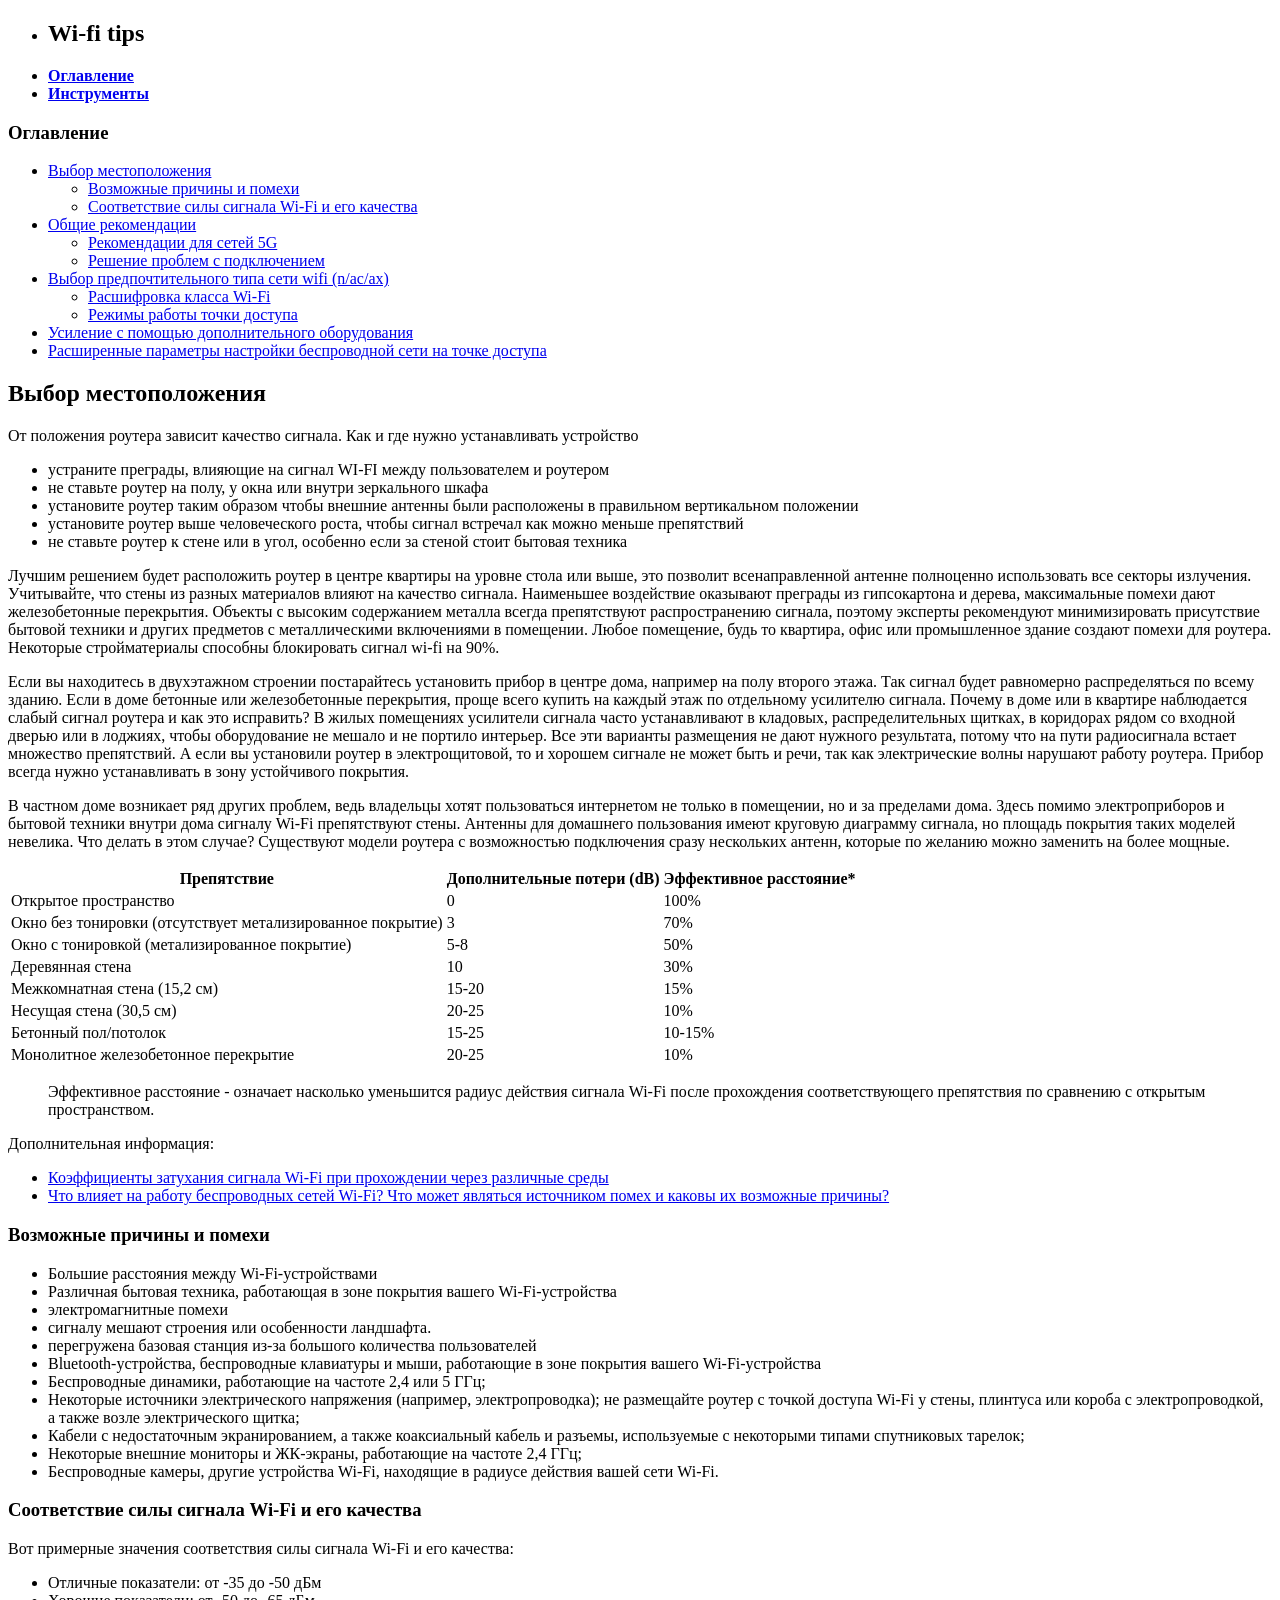
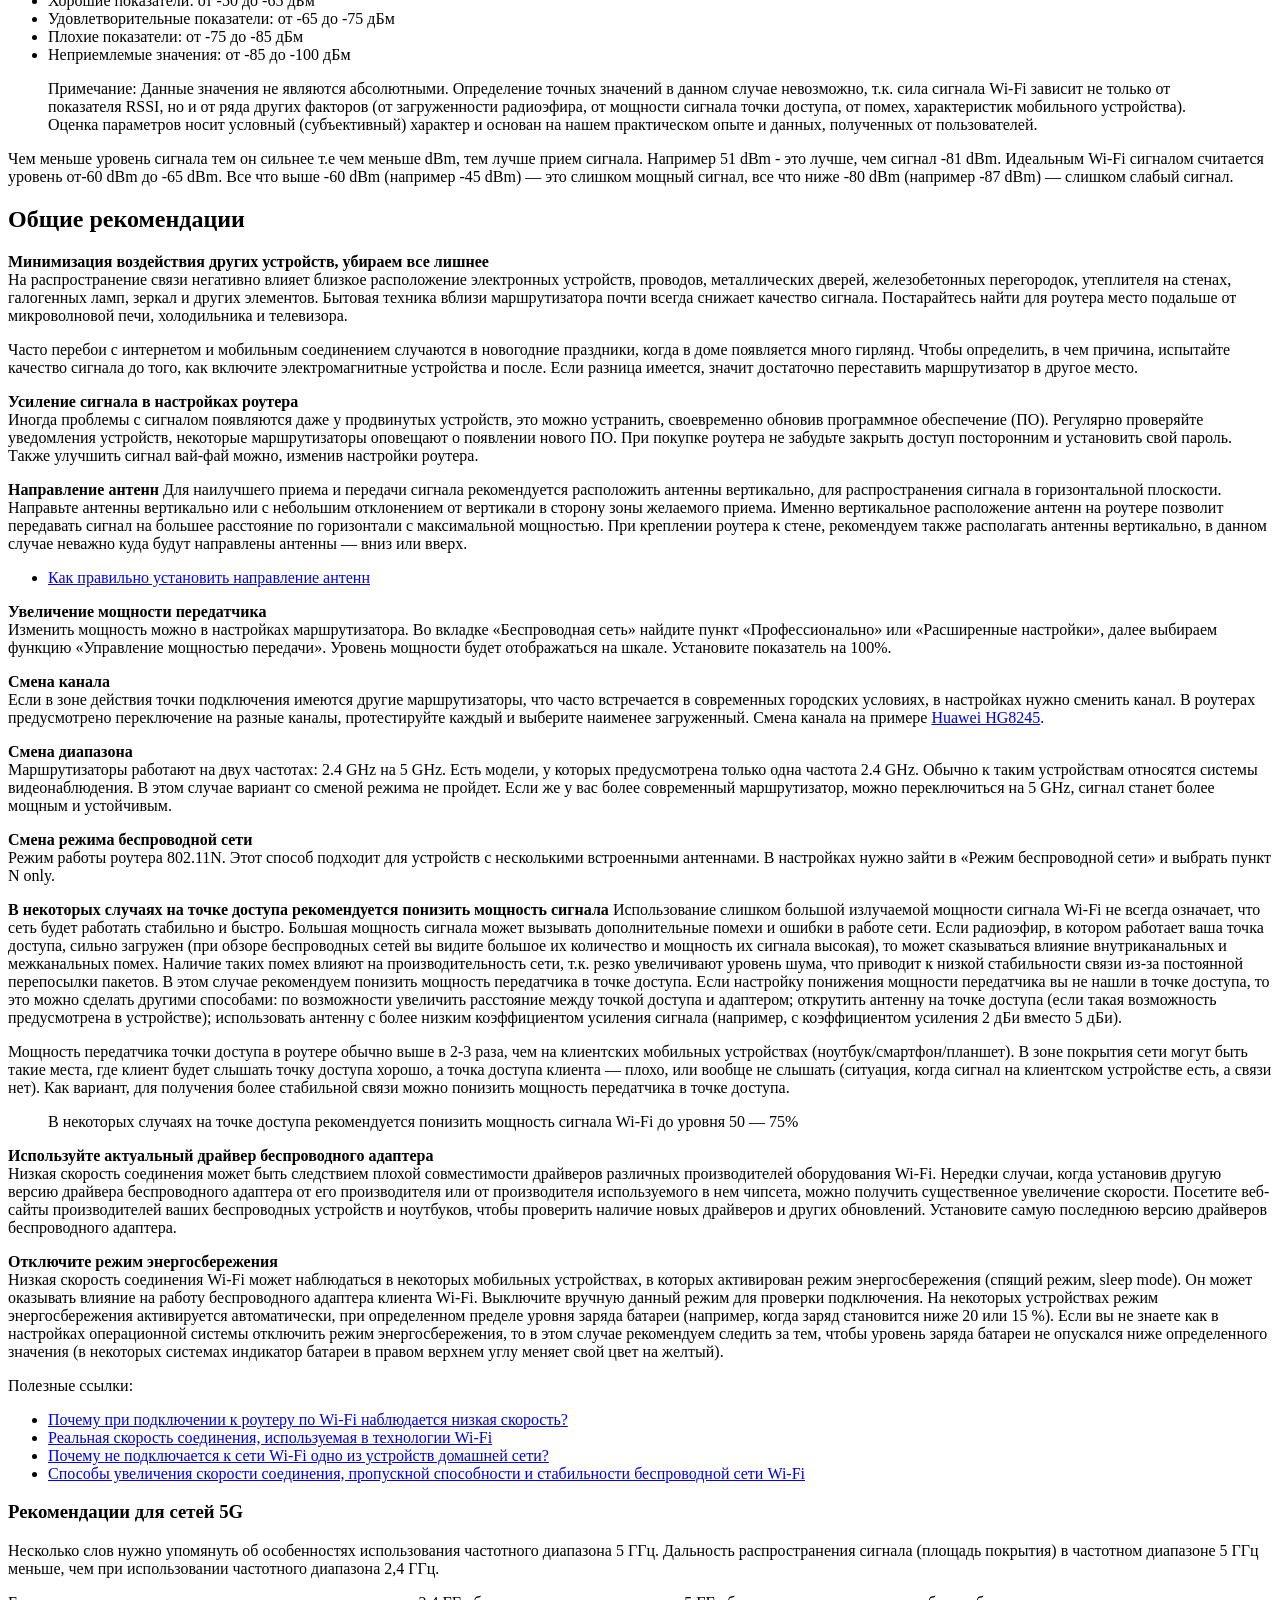
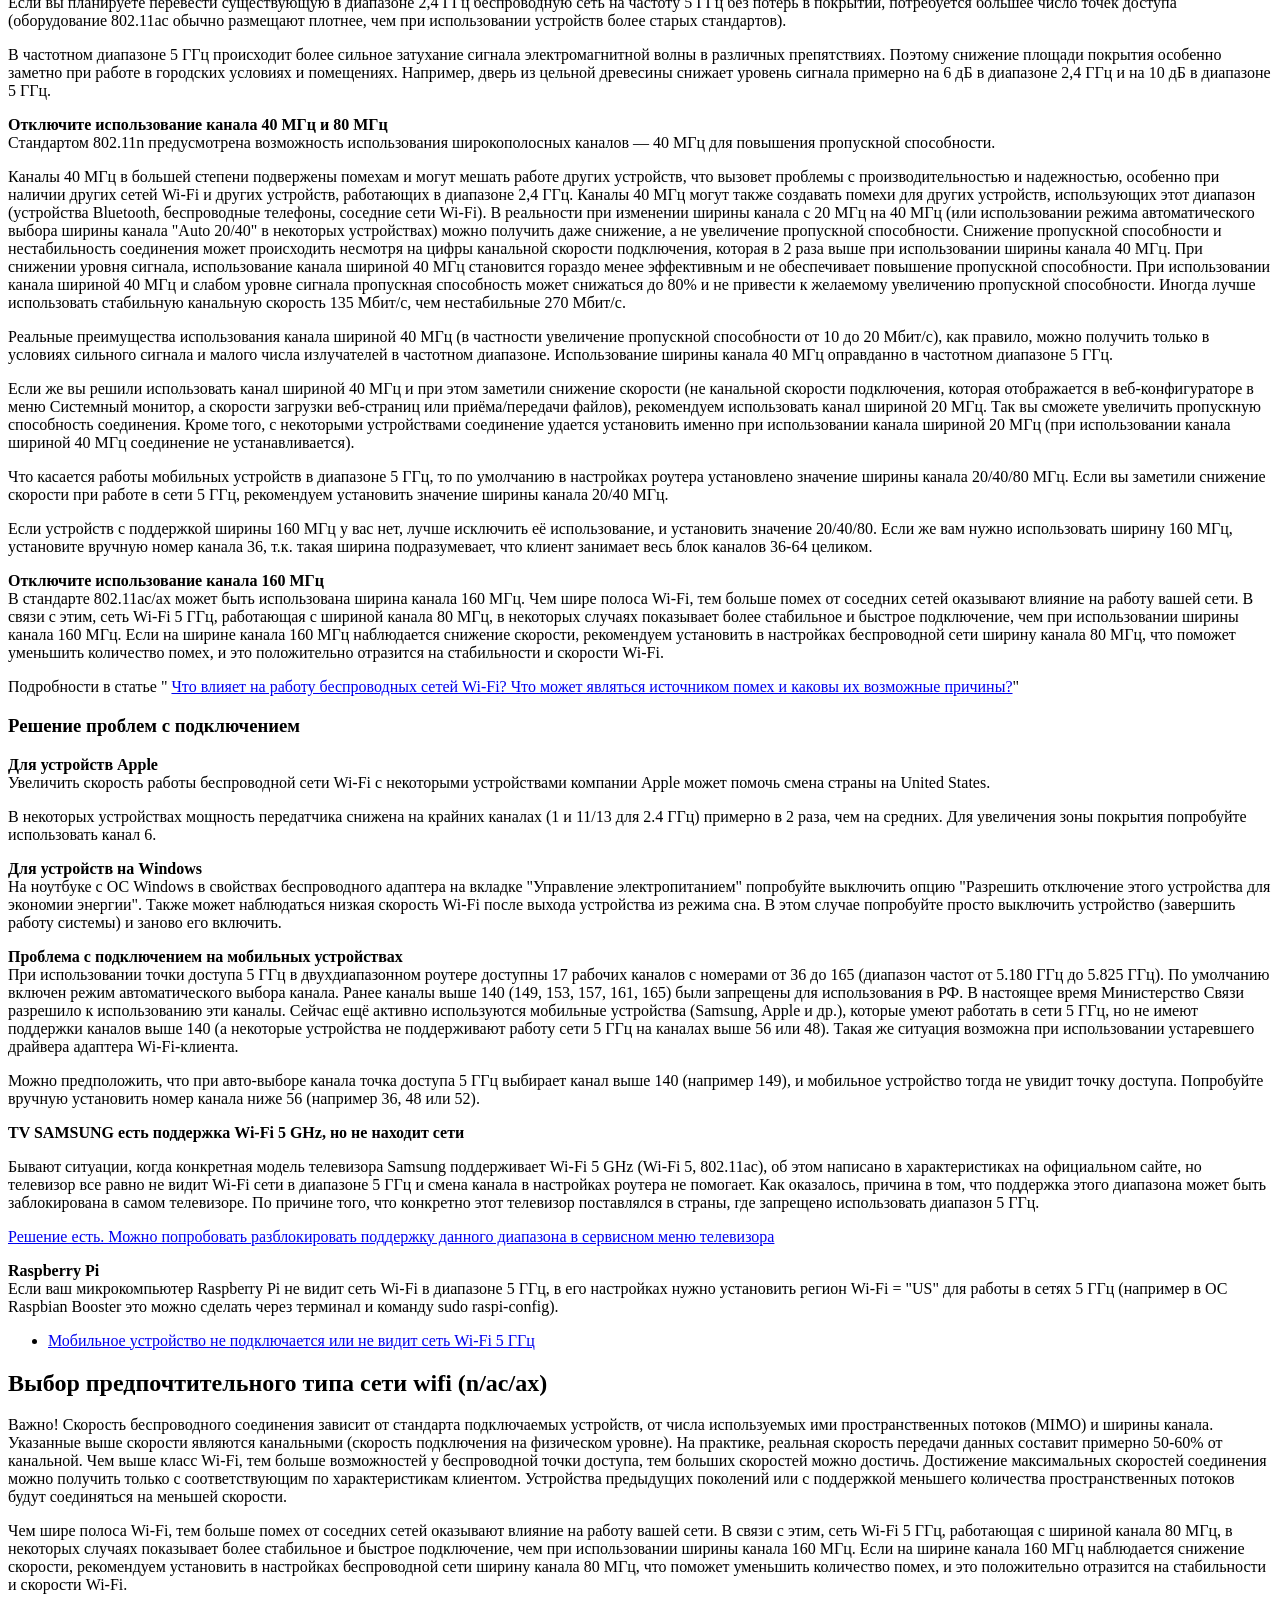
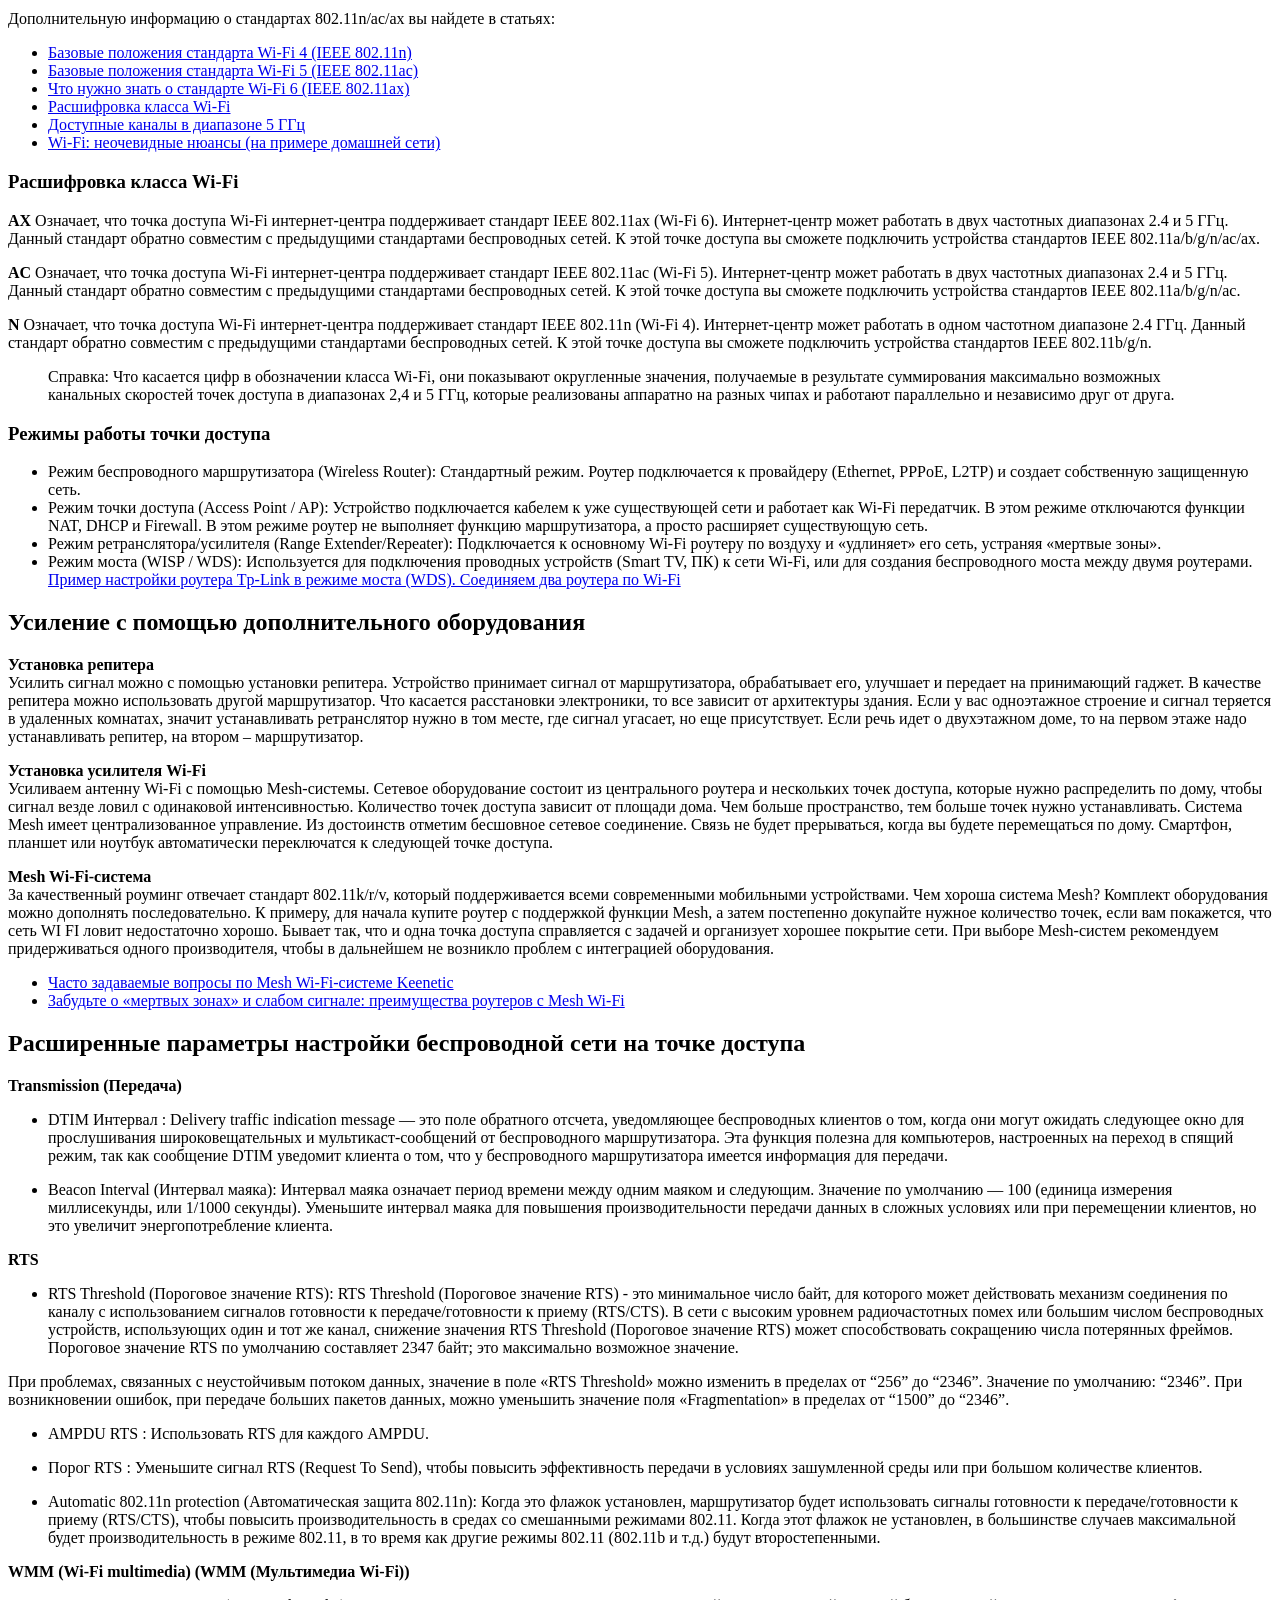
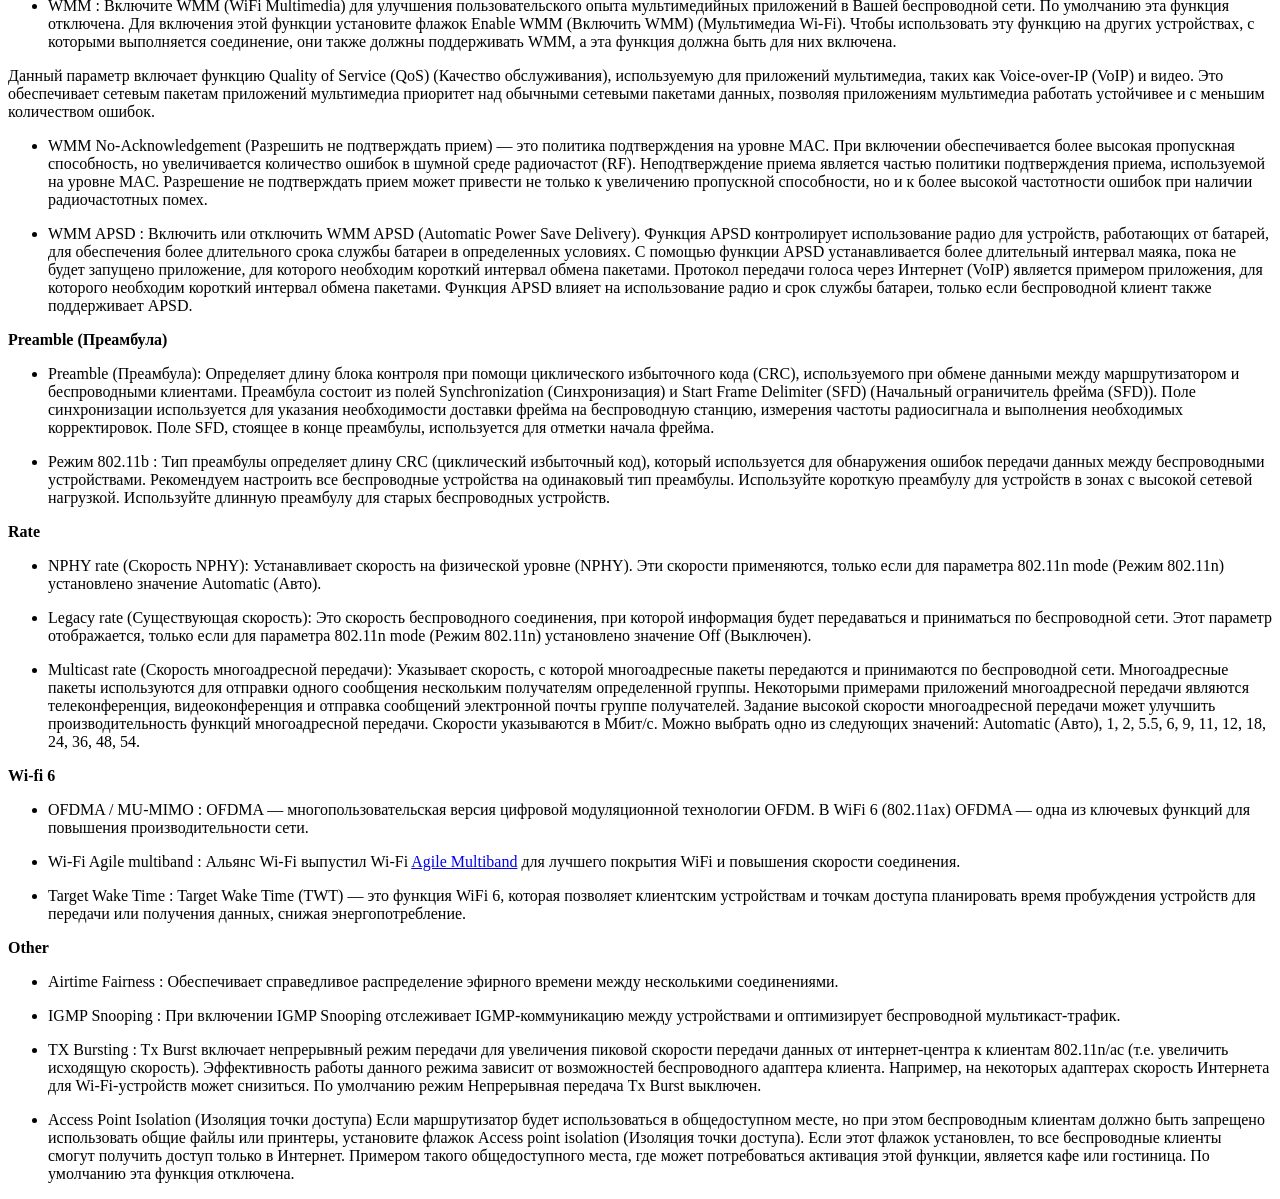
==== index.html @ 36200062 "init commit" ====
<!DOCTYPE html>
<html lang="en">
  <head>
    <meta charset="utf-8">
    <meta name="viewport" content="width=device-width, initial-scale=1">
    <meta name="color-scheme" content="light dark">
    <title>Wi-fi tips</title>
    <meta name="description" content="Wi-Fi tips">

    <!-- Pico.css CDN -->
    <!-- <link
      rel="stylesheet"
      href="https://cdn.jsdelivr.net/npm/@picocss/pico@2.1.1/css/pico.min.css"
    > -->
    <link rel="stylesheet" href="assets/css/pico.min.css">
    <style>
      :root {
        --pico-border-radius: 2.5rem;
      }
    </style>
  </head>

  <body>
    <!-- Header -->
    <header class="container">
      <nav>
        <ul>
          <li>
            <h1>Wi-fi tips</h1>
            <!-- <p>A pure wi-fi tips</p> -->
          </li>
        </ul>
        <ul>
          <strong>
          <li><a href="index.html#contents">Оглавление</a></li>
          <li><a href="#">Инструменты</a></li>
          </strong>
        </ul>
      </nav>
      

    </header>
    <!-- ./ Header -->

    <!-- Main -->
    <main class="container">
      <h3 id="contents">Оглавление</h3>
      <ul>
        <li><a href="#choose-place">Выбор местоположения</a></li>
        <ul>
          <li><a href="#interference">Возможные причины и помехи</a></li>
          <li><a href="#wifi-signal">Соответствие силы сигнала Wi-Fi и его качества</a></li>
        </ul>
        <li><a href="#common=tips">Общие рекомендации</a></li>
        <ul>
          <li><a href="#5G-tips">Рекомендации для сетей 5G</a></li>
          <li><a href="#troubleshooting">Решение проблем с подключением</a></li>
        </ul>
        <li><a href="#wifi-n-ac-ax">Выбор предпочтительного типа сети wifi (n/ac/ax)</a></li>
        <ul>
          <li><a href="#wifi-class">Расшифровка класса Wi-Fi</a></li>
          <li><a href="#access-point">Режимы работы точки доступа</a></li>
        </ul>
        <li><a href="#enhancers">Усиление с помощью дополнительного оборудования</a></li>
        <li><a href="#extended">Расширенные параметры настройки беспроводной сети на точке доступа</a></li>
      </ul>

      <!-- Article-->
      <article id="article">
        <h2 id="choose-place">Выбор местоположения</h2>
        <p>От положения роутера зависит качество сигнала. Как и где нужно устанавливать устройство </p>
        <ul>
          <li>устраните преграды, влияющие на сигнал WI-FI между пользователем и роутером</li>
          <li>не ставьте роутер на полу, у окна или внутри зеркального шкафа</li>
          <li>установите роутер таким образом чтобы внешние антенны были расположены в правильном вертикальном положении</li>
          <li>установите роутер выше человеческого роста, чтобы сигнал встречал как можно меньше препятствий</li>
          <li>не ставьте роутер к стене или в угол, особенно если за стеной стоит бытовая техника</li>
        </ul>
        <p>Лучшим решением будет расположить роутер в центре квартиры на уровне стола или выше, это позволит всенаправленной антенне полноценно использовать все секторы излучения. Учитывайте, что стены из разных материалов влияют на качество сигнала. Наименьшее воздействие оказывают преграды из гипсокартона и дерева, максимальные помехи дают железобетонные перекрытия. Объекты с высоким содержанием металла всегда препятствуют распространению сигнала, поэтому эксперты рекомендуют минимизировать присутствие бытовой техники и других предметов с металлическими включениями в помещении. Любое помещение, будь то квартира, офис или промышленное здание создают помехи для роутера. Некоторые стройматериалы способны блокировать сигнал wi-fi на 90%. </p>
        <p>Если вы находитесь в двухэтажном строении постарайтесь установить прибор в центре дома, например на полу второго этажа. Так сигнал будет равномерно распределяться по всему зданию. Если в доме бетонные или железобетонные перекрытия, проще всего купить на каждый этаж по отдельному усилителю сигнала. Почему в доме или в квартире наблюдается слабый сигнал роутера и как это исправить? В жилых помещениях усилители сигнала часто устанавливают в кладовых, распределительных щитках, в коридорах рядом со входной дверью или в лоджиях, чтобы оборудование не мешало и не портило интерьер. Все эти варианты размещения не дают нужного результата, потому что на пути радиосигнала встает множество препятствий. А если вы установили роутер в электрощитовой, то и хорошем сигнале не может быть и речи, так как электрические волны нарушают работу роутера. Прибор всегда нужно устанавливать в зону устойчивого покрытия.</p>
        <p>В частном доме возникает ряд других проблем, ведь владельцы хотят пользоваться интернетом не только в помещении, но и за пределами дома. Здесь помимо электроприборов и бытовой техники внутри дома сигналу Wi-Fi препятствуют стены. Антенны для домашнего пользования имеют круговую диаграмму сигнала, но площадь покрытия таких моделей невелика. Что делать в этом случае? Существуют модели роутера с возможностью подключения сразу нескольких антенн, которые по желанию можно заменить на более мощные.</p>
        <table>
          <thead>
            <tr>
              <th>Препятствие</th>
              <th>Дополнительные потери (dB)</th>
              <th>Эффективное расстояние*</th>
            </tr>
          </thead>
          <tbody>
            <tr>
              <td>Открытое пространство</td>
              <td>0</td>
              <td>100%</td>
            </tr>
            <tr>
              <td>Окно без тонировки (отсутствует метализированное покрытие)</td>
              <td>3</td>
              <td>70%</td>
            </tr>
            <tr>
              <td>Окно с тонировкой (метализированное покрытие)</td>
              <td>5-8</td>
              <td>50%</td>
            </tr>
            <tr>
              <td>Деревянная стена</td>
              <td>10</td>
              <td>30%</td>
            </tr>
            <tr>
              <td>Межкомнатная стена (15,2 см)</td>
              <td>15-20</td>
              <td>15%</td>
            </tr>
            <tr>
              <td>Несущая стена (30,5 см)</td>
              <td>20-25</td>
              <td>10%</td>
            </tr>
            <tr>
              <td>Бетонный пол/потолок</td>
              <td>15-25</td>
              <td>10-15%</td>
            </tr>
            <tr>
              <td>Монолитное железобетонное перекрытие</td>
              <td>20-25</td>
              <td>10%</td>
            </tr>
          </tbody>
        </table>
        <blockquote>
          <p>Эффективное расстояние - означает насколько уменьшится радиус действия сигнала Wi-Fi после прохождения соответствующего препятствия по сравнению с открытым пространством.</p>
        </blockquote>
        <p>Дополнительная информация: </p>
        <ul>
          <li>
            <a href="https://help.keenetic.com/hc/ru/articles/213968869-%D0%9A%D0%BE%D1%8D%D1%84%D1%84%D0%B8%D1%86%D0%B8%D0%B5%D0%BD%D1%82%D1%8B-%D0%B7%D0%B0%D1%82%D1%83%D1%85%D0%B0%D0%BD%D0%B8%D1%8F-%D1%81%D0%B8%D0%B3%D0%BD%D0%B0%D0%BB%D0%B0-Wi-Fi-%D0%BF%D1%80%D0%B8-%D0%BF%D1%80%D0%BE%D1%85%D0%BE%D0%B6%D0%B4%D0%B5%D0%BD%D0%B8%D0%B8-%D1%87%D0%B5%D1%80%D0%B5%D0%B7-%D1%80%D0%B0%D0%B7%D0%BB%D0%B8%D1%87%D0%BD%D1%8B%D0%B5-%D1%81%D1%80%D0%B5%D0%B4%D1%8B">Коэффициенты затухания сигнала Wi-Fi при прохождении через различные среды</a>
          </li>
          <li>
            <a href="https://help.keenetic.net/hc/ru/articles/213968709">Что влияет на работу беспроводных сетей Wi-Fi? Что может являться источником помех и каковы их возможные причины?</a>
          </li>
        </ul>

        <h3 id="interference">Возможные причины и помехи</h2>
        <ul>
          <li>Большие расстояния между Wi-Fi-устройствами</li>
          <li>Различная бытовая техника, работающая в зоне покрытия вашего Wi-Fi-устройства</li>
          <li>электромагнитные помехи</li>
          <li>сигналу мешают строения или особенности ландшафта.</li>
          <li>перегружена базовая станция из-за большого количества пользователей</li>
          <li>Bluetooth-устройства, беспроводные клавиатуры и мыши, работающие в зоне покрытия вашего Wi-Fi-устройства</li>
          <li>Беспроводные динамики, работающие на частоте 2,4 или 5 ГГц;</li>
          <li>Некоторые источники электрического напряжения (например, электропроводка); не размещайте роутер с точкой доступа Wi-Fi у стены, плинтуса или короба с электропроводкой, а также возле электрического щитка;</li>
          <li>Кабели с недостаточным экранированием, а также коаксиальный кабель и разъемы, используемые с некоторыми типами спутниковых тарелок;</li>
          <li>Некоторые внешние мониторы и ЖК-экраны, работающие на частоте 2,4 ГГц;</li>
          <li>Беспроводные камеры, другие устройства Wi-Fi, находящие в радиусе действия вашей сети Wi-Fi.</li>
        </ul>

        <h3 id="wifi-signal">Соответствие силы сигнала Wi-Fi и его качества</h2>
        <p>Вот примерные значения соответствия силы сигнала Wi-Fi и его качества:</p>
        <ul>
          <li>Отличные показатели: от -35 до -50 дБм</li>
          <li>Хорошие показатели: от -50 до -65 дБм</li>
          <li>Удовлетворительные показатели: от -65 до -75 дБм</li>
          <li>Плохие показатели: от -75 до -85 дБм</li>
          <li>Неприемлемые значения: от -85 до -100 дБм</li>
        </ul>
        <blockquote>
          <p>Примечание: Данные значения не являются абсолютными. Определение точных значений в данном случае невозможно, т.к. сила сигнала Wi-Fi зависит не только от показателя RSSI, но и от ряда других факторов (от загруженности радиоэфира, от мощности сигнала точки доступа, от помех, характеристик мобильного устройства). Оценка параметров носит условный (субъективный) характер и основан на нашем практическом опыте и данных, полученных от пользователей.</p>
        </blockquote>
        <p>Чем меньше уровень сигнала тем он сильнее т.е чем меньше dBm, тем лучше прием сигнала. Например 51 dBm - это лучше, чем сигнал -81 dBm. Идеальным Wi-Fi сигналом считается уровень от-60 dBm до -65 dBm. Все что выше -60 dBm (например -45 dBm) — это слишком мощный сигнал, все что ниже -80 dBm (например -87 dBm) — слишком слабый сигнал.</p>

        <h2 id="common=tips">Общие рекомендации</h2>
        <p>
          <strong>Минимизация воздействия других устройств, убираем все лишнее</strong>
          <br>На распространение связи негативно влияет близкое расположение электронных устройств, проводов, металлических дверей, железобетонных перегородок, утеплителя на стенах, галогенных ламп, зеркал и других элементов. Бытовая техника вблизи маршрутизатора почти всегда снижает качество сигнала. Постарайтесь найти для роутера место подальше от микроволновой печи, холодильника и телевизора.
        </p>
        <p>Часто перебои с интернетом и мобильным соединением случаются в новогодние праздники, когда в доме появляется много гирлянд. Чтобы определить, в чем причина, испытайте качество сигнала до того, как включите электромагнитные устройства и после. Если разница имеется, значит достаточно переставить маршрутизатор в другое место.</p>
        <p>
          <strong>Усиление сигнала в настройках роутера</strong>
          <br>Иногда проблемы с сигналом появляются даже у продвинутых устройств, это можно устранить, своевременно обновив программное обеспечение (ПО). Регулярно проверяйте уведомления устройств, некоторые маршрутизаторы оповещают о появлении нового ПО. При покупке роутера не забудьте закрыть доступ посторонним и установить свой пароль. Также улучшить сигнал вай-фай можно, изменив настройки роутера.
        </p>
        <p>
          <strong>Направление антенн</strong> Для наилучшего приема и передачи сигнала рекомендуется расположить антенны вертикально, для распространения сигнала в горизонтальной плоскости. Направьте антенны вертикально или с небольшим отклонением от вертикали в сторону зоны желаемого приема. Именно вертикальное расположение антенн на роутере позволит передавать сигнал на большее расстояние по горизонтали с максимальной мощностью. При креплении роутера к стене, рекомендуем также располагать антенны вертикально, в данном случае неважно куда будут направлены антенны — вниз или вверх.
        </p>
        <ul>
          <li>
            <a href="https://help.keenetic.com/hc/ru/articles/213968789-%D0%9A%D0%B0%D0%BA-%D0%BF%D1%80%D0%B0%D0%B2%D0%B8%D0%BB%D1%8C%D0%BD%D0%BE-%D1%83%D1%81%D1%82%D0%B0%D0%BD%D0%BE%D0%B2%D0%B8%D1%82%D1%8C-%D0%BD%D0%B0%D0%BF%D1%80%D0%B0%D0%B2%D0%BB%D0%B5%D0%BD%D0%B8%D0%B5-%D0%B0%D0%BD%D1%82%D0%B5%D0%BD%D0%BD-%D0%BD%D0%B0-%D0%B8%D0%BD%D1%82%D0%B5%D1%80%D0%BD%D0%B5%D1%82-%D1%86%D0%B5%D0%BD%D1%82%D1%80%D0%B5">Как правильно установить направление антенн</a>
          </li>
        </ul>
        <p>
          <strong>Увеличение мощности передатчика</strong>
          <br>Изменить мощность можно в настройках маршрутизатора. Во вкладке «Беспроводная сеть» найдите пункт «Профессионально» или «Расширенные настройки», далее выбираем функцию «Управление мощностью передачи». Уровень мощности будет отображаться на шкале. Установите показатель на 100%.
        </p>
        <p>
          <strong>Смена канала</strong>
          <br>Если в зоне действия точки подключения имеются другие маршрутизаторы, что часто встречается в современных городских условиях, в настройках нужно сменить канал. В роутерах предусмотрено переключение на разные каналы, протестируйте каждый и выберите наименее загруженный. Смена канала на примере <a href="https://lan1.by/3295">Huawei HG8245</a>.
        </p>
        <p>
          <strong>Смена диапазона</strong>
          <br>Маршрутизаторы работают на двух частотах: 2.4 GHz на 5 GHz. Есть модели, у которых предусмотрена только одна частота 2.4 GHz. Обычно к таким устройствам относятся системы видеонаблюдения. В этом случае вариант со сменой режима не пройдет. Если же у вас более современный маршрутизатор, можно переключиться на 5 GHz, сигнал станет более мощным и устойчивым.
        </p>
        <p>
          <strong>Смена режима беспроводной сети</strong>
          <br>Режим работы роутера 802.11N. Этот способ подходит для устройств с несколькими встроенными антеннами. В настройках нужно зайти в «Режим беспроводной сети» и выбрать пункт N only.
        </p>
        <p>
          <strong>В некоторых случаях на точке доступа рекомендуется понизить мощность сигнала</strong> Использование слишком большой излучаемой мощности сигнала Wi-Fi не всегда означает, что сеть будет работать стабильно и быстро. Большая мощность сигнала может вызывать дополнительные помехи и ошибки в работе сети. Если радиоэфир, в котором работает ваша точка доступа, сильно загружен (при обзоре беспроводных сетей вы видите большое их количество и мощность их сигнала высокая), то может сказываться влияние внутриканальных и межканальных помех. Наличие таких помех влияют на производительность сети, т.к. резко увеличивают уровень шума, что приводит к низкой стабильности связи из-за постоянной перепосылки пакетов. В этом случае рекомендуем понизить мощность передатчика в точке доступа. Если настройку понижения мощности передатчика вы не нашли в точке доступа, то это можно сделать другими способами: по возможности увеличить расстояние между точкой доступа и адаптером; открутить антенну на точке доступа (если такая возможность предусмотрена в устройстве); использовать антенну с более низким коэффициентом усиления сигнала (например, с коэффициентом усиления 2 дБи вместо 5 дБи).
        </p>
        <p>Мощность передатчика точки доступа в роутере обычно выше в 2-3 раза, чем на клиентских мобильных устройствах (ноутбук/смартфон/планшет). В зоне покрытия сети могут быть такие места, где клиент будет слышать точку доступа хорошо, а точка доступа клиента — плохо, или вообще не слышать (ситуация, когда сигнал на клиентском устройстве есть, а связи нет). Как вариант, для получения более стабильной связи можно понизить мощность передатчика в точке доступа.</p>
        <blockquote>
          <p>В некоторых случаях на точке доступа рекомендуется понизить мощность сигнала Wi-Fi до уровня 50 — 75%</p>
        </blockquote>
        <p>
          <strong>Используйте актуальный драйвер беспроводного адаптера</strong>
          <br>Низкая скорость соединения может быть следствием плохой совместимости драйверов различных производителей оборудования Wi-Fi. Нередки случаи, когда установив другую версию драйвера беспроводного адаптера от его производителя или от производителя используемого в нем чипсета, можно получить существенное увеличение скорости. Посетите веб-сайты производителей ваших беспроводных устройств и ноутбуков, чтобы проверить наличие новых драйверов и других обновлений. Установите самую последнюю версию драйверов беспроводного адаптера.
        </p>
        <p>
          <strong>Отключите режим энергосбережения</strong>
          <br>Низкая скорость соединения Wi-Fi может наблюдаться в некоторых мобильных устройствах, в которых активирован режим энергосбережения (спящий режим, sleep mode). Он может оказывать влияние на работу беспроводного адаптера клиента Wi-Fi. Выключите вручную данный режим для проверки подключения. На некоторых устройствах режим энергосбережения активируется автоматически, при определенном пределе уровня заряда батареи (например, когда заряд становится ниже 20 или 15 %). Если вы не знаете как в настройках операционной системы отключить режим энергосбережения, то в этом случае рекомендуем следить за тем, чтобы уровень заряда батареи не опускался ниже определенного значения (в некоторых системах индикатор батареи в правом верхнем углу меняет свой цвет на желтый).
        </p>
        <p>Полезные ссылки:</p>
        <ul>
          <li>
            <a href="https://help.keenetic.com/hc/ru/articles/360012702420-%D0%9F%D0%BE%D1%87%D0%B5%D0%BC%D1%83-%D0%BF%D1%80%D0%B8-%D0%BF%D0%BE%D0%B4%D0%BA%D0%BB%D1%8E%D1%87%D0%B5%D0%BD%D0%B8%D0%B8-%D0%BA-%D1%80%D0%BE%D1%83%D1%82%D0%B5%D1%80%D1%83-%D0%BF%D0%BE-Wi-Fi-%D0%BD%D0%B0%D0%B1%D0%BB%D1%8E%D0%B4%D0%B0%D0%B5%D1%82%D1%81%D1%8F-%D0%BD%D0%B8%D0%B7%D0%BA%D0%B0%D1%8F-%D1%81%D0%BA%D0%BE%D1%80%D0%BE%D1%81%D1%82%D1%8C">Почему при подключении к роутеру по Wi-Fi наблюдается низкая скорость?</a>
          </li>
          <li>
            <a href="https://help.keenetic.com/hc/ru/articles/214471625-%D0%A0%D0%B5%D0%B0%D0%BB%D1%8C%D0%BD%D0%B0%D1%8F-%D1%81%D0%BA%D0%BE%D1%80%D0%BE%D1%81%D1%82%D1%8C-%D1%81%D0%BE%D0%B5%D0%B4%D0%B8%D0%BD%D0%B5%D0%BD%D0%B8%D1%8F-%D0%B8%D1%81%D0%BF%D0%BE%D0%BB%D1%8C%D0%B7%D1%83%D0%B5%D0%BC%D0%B0%D1%8F-%D0%B2-%D1%82%D0%B5%D1%85%D0%BD%D0%BE%D0%BB%D0%BE%D0%B3%D0%B8%D0%B8-Wi-Fi">Реальная скорость соединения, используемая в технологии Wi-Fi</a>
          </li>
          <li>
            <a href="https://help.keenetic.com/hc/ru/articles/4402854785170-%D0%9F%D0%BE%D1%87%D0%B5%D0%BC%D1%83-%D0%BD%D0%B5-%D0%BF%D0%BE%D0%B4%D0%BA%D0%BB%D1%8E%D1%87%D0%B0%D0%B5%D1%82%D1%81%D1%8F-%D0%BA-%D1%81%D0%B5%D1%82%D0%B8-Wi-Fi-%D0%BE%D0%B4%D0%BD%D0%BE-%D0%B8%D0%B7-%D1%83%D1%81%D1%82%D1%80%D0%BE%D0%B9%D1%81%D1%82%D0%B2-%D0%B4%D0%BE%D0%BC%D0%B0%D1%88%D0%BD%D0%B5%D0%B9-%D1%81%D0%B5%D1%82%D0%B8">Почему не подключается к сети Wi-Fi одно из устройств домашней сети?</a>
          </li>
          <li>
            <a href="https://help.keenetic.com/hc/ru/articles/213968749-%D0%A1%D0%BF%D0%BE%D1%81%D0%BE%D0%B1%D1%8B-%D1%83%D0%B2%D0%B5%D0%BB%D0%B8%D1%87%D0%B5%D0%BD%D0%B8%D1%8F-%D1%81%D0%BA%D0%BE%D1%80%D0%BE%D1%81%D1%82%D0%B8-%D1%81%D0%BE%D0%B5%D0%B4%D0%B8%D0%BD%D0%B5%D0%BD%D0%B8%D1%8F-%D0%BF%D1%80%D0%BE%D0%BF%D1%83%D1%81%D0%BA%D0%BD%D0%BE%D0%B9-%D1%81%D0%BF%D0%BE%D1%81%D0%BE%D0%B1%D0%BD%D0%BE%D1%81%D1%82%D0%B8-%D0%B8-%D1%81%D1%82%D0%B0%D0%B1%D0%B8%D0%BB%D1%8C%D0%BD%D0%BE%D1%81%D1%82%D0%B8-%D0%B1%D0%B5%D1%81%D0%BF%D1%80%D0%BE%D0%B2%D0%BE%D0%B4%D0%BD%D0%BE%D0%B9-%D1%81%D0%B5%D1%82%D0%B8-Wi-Fi">Способы увеличения скорости соединения, пропускной способности и стабильности беспроводной сети Wi-Fi</a>
          </li>
        </ul>
        <h3 id="5G-tips">Рекомендации для сетей 5G</h3>
        <p>Несколько слов нужно упомянуть об особенностях использования частотного диапазона 5 ГГц. Дальность распространения сигнала (площадь покрытия) в частотном диапазоне 5 ГГц меньше, чем при использовании частотного диапазона 2,4 ГГц.</p>
        <p>Если вы планируете перевести существующую в диапазоне 2,4 ГГц беспроводную сеть на частоту 5 ГГц без потерь в покрытии, потребуется большее число точек доступа (оборудование 802.11ac обычно размещают плотнее, чем при использовании устройств более старых стандартов).</p>
        <p>В частотном диапазоне 5 ГГц происходит более сильное затухание сигнала электромагнитной волны в различных препятствиях. Поэтому снижение площади покрытия особенно заметно при работе в городских условиях и помещениях. Например, дверь из цельной древесины снижает уровень сигнала примерно на 6 дБ в диапазоне 2,4 ГГц и на 10 дБ в диапазоне 5 ГГц.</p>
        <p>
          <strong>Отключите использование канала 40 МГц и 80 МГц</strong>
          <br>Стандартом 802.11n предусмотрена возможность использования широкополосных каналов — 40 МГц для повышения пропускной способности.
        </p>
        <p>Каналы 40 МГц в большей степени подвержены помехам и могут мешать работе других устройств, что вызовет проблемы с производительностью и надежностью, особенно при наличии других сетей Wi-Fi и других устройств, работающих в диапазоне 2,4 ГГц. Каналы 40 МГц могут также создавать помехи для других устройств, использующих этот диапазон (устройства Bluetooth, беспроводные телефоны, соседние сети Wi-Fi). В реальности при изменении ширины канала с 20 МГц на 40 МГц (или использовании режима автоматического выбора ширины канала &quot;Auto 20/40&quot; в некоторых устройствах) можно получить даже снижение, а не увеличение пропускной способности. Снижение пропускной способности и нестабильность соединения может происходить несмотря на цифры канальной скорости подключения, которая в 2 раза выше при использовании ширины канала 40 МГц. При снижении уровня сигнала, использование канала шириной 40 МГц становится гораздо менее эффективным и не обеспечивает повышение пропускной способности. При использовании канала шириной 40 МГц и слабом уровне сигнала пропускная способность может снижаться до 80% и не привести к желаемому увеличению пропускной способности. Иногда лучше использовать стабильную канальную скорость 135 Мбит/c, чем нестабильные 270 Мбит/с.</p>
        <p>Реальные преимущества использования канала шириной 40 МГц (в частности увеличение пропускной способности от 10 до 20 Мбит/с), как правило, можно получить только в условиях сильного сигнала и малого числа излучателей в частотном диапазоне. Использование ширины канала 40 МГц оправданно в частотном диапазоне 5 ГГц.</p>
        <p>Если же вы решили использовать канал шириной 40 МГц и при этом заметили снижение скорости (не канальной скорости подключения, которая отображается в веб-конфигураторе в меню Системный монитор, а скорости загрузки веб-страниц или приёма/передачи файлов), рекомендуем использовать канал шириной 20 МГц. Так вы сможете увеличить пропускную способность соединения. Кроме того, с некоторыми устройствами соединение удается установить именно при использовании канала шириной 20 МГц (при использовании канала шириной 40 МГц соединение не устанавливается).</p>
        <p>Что касается работы мобильных устройств в диапазоне 5 ГГц, то по умолчанию в настройках роутера установлено значение ширины канала 20/40/80 МГц. Если вы заметили снижение скорости при работе в сети 5 ГГц, рекомендуем установить значение ширины канала 20/40 МГц.</p>
        <p>Если устройств с поддержкой ширины 160 МГц у вас нет, лучше исключить её использование, и установить значение 20/40/80. Если же вам нужно использовать ширину 160 МГц, установите вручную номер канала 36, т.к. такая ширина подразумевает, что клиент занимает весь блок каналов 36-64 целиком.</p>
        <p>
          <strong>Отключите использование канала 160 МГц</strong>
          <br>В стандарте 802.11ac/ax может быть использована ширина канала 160 МГц. Чем шире полоса Wi-Fi, тем больше помех от соседних сетей оказывают влияние на работу вашей сети. В связи с этим, сеть Wi-Fi 5 ГГц, работающая с шириной канала 80 МГц, в некоторых случаях показывает более стабильное и быстрое подключение, чем при использовании ширины канала 160 МГц. Если на ширине канала 160 МГц наблюдается снижение скорости, рекомендуем установить в настройках беспроводной сети ширину канала 80 МГц, что поможет уменьшить количество помех, и это положительно отразится на стабильности и скорости Wi-Fi.
        </p>
        <p>Подробности в статье &quot; <a href="https://help.keenetic.com/hc/ru/articles/213968709">Что влияет на работу беспроводных сетей Wi-Fi? Что может являться источником помех и каковы их возможные причины?</a>&quot; </p>
        
        <h3 id="troubleshooting">Решение проблем с подключением</h2>
        <p>
          <strong>Для устройств Apple</strong>
          <br>Увеличить скорость работы беспроводной сети Wi-Fi с некоторыми устройствами компании Apple может помочь смена страны на United States.
        </p>
        <p>В некоторых устройствах мощность передатчика снижена на крайних каналах (1 и 11/13 для 2.4 ГГц) примерно в 2 раза, чем на средних. Для увеличения зоны покрытия попробуйте использовать канал 6.</p>
        <p>
          <strong>Для устройств на Windows</strong>
          <br>На ноутбуке с ОС Windows в свойствах беспроводного адаптера на вкладке &quot;Управление электропитанием&quot; попробуйте выключить опцию &quot;Разрешить отключение этого устройства для экономии энергии&quot;. Также может наблюдаться низкая скорость Wi-Fi после выхода устройства из режима сна. В этом случае попробуйте просто выключить устройство (завершить работу системы) и заново его включить.
        </p>
        <p>
          <strong>Проблема с подключением на мобильных устройствах</strong>
          <br>При использовании точки доступа 5 ГГц в двухдиапазонном роутере доступны 17 рабочих каналов с номерами от 36 до 165 (диапазон частот от 5.180 ГГц до 5.825 ГГц). По умолчанию включен режим автоматического выбора канала. Ранее каналы выше 140 (149, 153, 157, 161, 165) были запрещены для использования в РФ. В настоящее время Министерство Связи разрешило к использованию эти каналы. Сейчас ещё активно используются мобильные устройства (Samsung, Apple и др.), которые умеют работать в сети 5 ГГц, но не имеют поддержки каналов выше 140 (а некоторые устройства не поддерживают работу сети 5 ГГц на каналах выше 56 или 48). Такая же ситуация возможна при использовании устаревшего драйвера адаптера Wi-Fi-клиента.
        </p>
        <p>Можно предположить, что при авто-выборе канала точка доступа 5 ГГц выбирает канал выше 140 (например 149), и мобильное устройство тогда не увидит точку доступа. Попробуйте вручную установить номер канала ниже 56 (например 36, 48 или 52). </p>
        <p>
          <strong>TV SAMSUNG есть поддержка Wi-Fi 5 GHz, но не находит сети</strong>
        </p>
        <p>Бывают ситуации, когда конкретная модель телевизора Samsung поддерживает Wi-Fi 5 GHz (Wi-Fi 5, 802.11ac), об этом написано в характеристиках на официальном сайте, но телевизор все равно не видит Wi-Fi сети в диапазоне 5 ГГц и смена канала в настройках роутера не помогает. Как оказалось, причина в том, что поддержка этого диапазона может быть заблокирована в самом телевизоре. По причине того, что конкретно этот телевизор поставлялся в страны, где запрещено использовать диапазон 5 ГГц.</p>
        <p>
          <a href="https://help-wifi.com/samsung-smart-tv/televizor-samsung-ne-vidit-wi-fi-ne-podklyuchaetsya-k-internetu-oshibka-podklyucheniya-v-menyu-smart-tv-i-ne-rabotaet-internet/">Решение есть. Можно попробовать разблокировать поддержку данного диапазона в сервисном меню телевизора</a>
        </p>
        <p>
          <strong>Raspberry Pi</strong>
          <br>Если ваш микрокомпьютер Raspberry Pi не видит сеть Wi-Fi в диапазоне 5 ГГц, в его настройках нужно установить регион Wi-Fi = &quot;US&quot; для работы в сетях 5 ГГц (например в ОС Raspbian Booster это можно сделать через терминал и команду sudo raspi-config).
        </p>
        <ul>
          <li>
            <a href="https://help.keenetic.com/hc/ru/articles/115005487805-%D0%9C%D0%BE%D0%B1%D0%B8%D0%BB%D1%8C%D0%BD%D0%BE%D0%B5-%D1%83%D1%81%D1%82%D1%80%D0%BE%D0%B9%D1%81%D1%82%D0%B2%D0%BE-%D0%BD%D0%B5-%D0%BF%D0%BE%D0%B4%D0%BA%D0%BB%D1%8E%D1%87%D0%B0%D0%B5%D1%82%D1%81%D1%8F-%D0%B8%D0%BB%D0%B8-%D0%BD%D0%B5-%D0%B2%D0%B8%D0%B4%D0%B8%D1%82-%D1%81%D0%B5%D1%82%D1%8C-Wi-Fi-5-%D0%93%D0%93%D1%86">Мобильное устройство не подключается или не видит сеть Wi-Fi 5 ГГц</a>
          </li>
        </ul>
        
        <h2 id="wifi-n-ac-ax">Выбор предпочтительного типа сети wifi (n/ac/ax)</h2>
        <p>Важно! Скорость беспроводного соединения зависит от стандарта подключаемых устройств, от числа используемых ими пространственных потоков (MIMO) и ширины канала. Указанные выше скорости являются канальными (скорость подключения на физическом уровне). На практике, реальная скорость передачи данных составит примерно 50-60% от канальной. Чем выше класс Wi-Fi, тем больше возможностей у беспроводной точки доступа, тем больших скоростей можно достичь. Достижение максимальных скоростей соединения можно получить только с соответствующим по характеристикам клиентом. Устройства предыдущих поколений или с поддержкой меньшего количества пространственных потоков будут соединяться на меньшей скорости.</p>
        <p>Чем шире полоса Wi-Fi, тем больше помех от соседних сетей оказывают влияние на работу вашей сети. В связи с этим, сеть Wi-Fi 5 ГГц, работающая с шириной канала 80 МГц, в некоторых случаях показывает более стабильное и быстрое подключение, чем при использовании ширины канала 160 МГц. Если на ширине канала 160 МГц наблюдается снижение скорости, рекомендуем установить в настройках беспроводной сети ширину канала 80 МГц, что поможет уменьшить количество помех, и это положительно отразится на стабильности и скорости Wi-Fi.</p>
        <p>Дополнительную информацию о стандартах 802.11n/ac/ax вы найдете в статьях:</p>
        <ul>
          <li>
            <a href="https://help.keenetic.com/hc/ru/articles/213968809">Базовые положения стандарта Wi-Fi 4 (IEEE 802.11n)</a>
          </li>
          <li>
            <a href="https://help.keenetic.com/hc/ru/articles/213968949">Базовые положения стандарта Wi-Fi 5 (IEEE 802.11ac)</a>
          </li>
          <li>
            <a href="https://help.keenetic.com/hc/ru/articles/360010536300">Что нужно знать о стандарте Wi-Fi 6 (IEEE 802.11ax)</a>
          </li>
          <li>
            <a href="https://help.keenetic.com/hc/ru/articles/360002452739-%D0%A0%D0%B0%D1%81%D1%88%D0%B8%D1%84%D1%80%D0%BE%D0%B2%D0%BA%D0%B0-%D0%BA%D0%BB%D0%B0%D1%81%D1%81%D0%B0-Wi-Fi">Расшифровка класса Wi-Fi</a>
          </li>
          <li>
            <a href="https://help.keenetic.com/hc/ru/articles/360012060379-%D0%94%D0%BE%D1%81%D1%82%D1%83%D0%BF%D0%BD%D1%8B%D0%B5-%D0%BA%D0%B0%D0%BD%D0%B0%D0%BB%D1%8B-%D0%B2-%D0%B4%D0%B8%D0%B0%D0%BF%D0%B0%D0%B7%D0%BE%D0%BD%D0%B5-5-%D0%93%D0%93%D1%86">Доступные каналы в диапазоне 5 ГГц</a>
          </li>
          <li>
            <a href="https://habr.com/ru/articles/149447/">Wi-Fi: неочевидные нюансы (на примере домашней сети)</a>
          </li>
        </ul>
        <h3 id="wifi-class">Расшифровка класса Wi-Fi</h3>
        <p>
          <strong>AX</strong> Означает, что точка доступа Wi-Fi интернет-центра поддерживает стандарт IEEE 802.11ax (Wi-Fi 6). Интернет-центр может работать в двух частотных диапазонах 2.4 и 5 ГГц. Данный стандарт обратно совместим с предыдущими стандартами беспроводных сетей. К этой точке доступа вы сможете подключить устройства стандартов IEEE 802.11a/b/g/n/ac/ax.
        </p>
        <p>
          <strong>AC</strong> Означает, что точка доступа Wi-Fi интернет-центра поддерживает стандарт IEEE 802.11ac (Wi-Fi 5). Интернет-центр может работать в двух частотных диапазонах 2.4 и 5 ГГц. Данный стандарт обратно совместим с предыдущими стандартами беспроводных сетей. К этой точке доступа вы сможете подключить устройства стандартов IEEE 802.11a/b/g/n/ac.
        </p>
        <p>
          <strong>N</strong> Означает, что точка доступа Wi-Fi интернет-центра поддерживает стандарт IEEE 802.11n (Wi-Fi 4). Интернет-центр может работать в одном частотном диапазоне 2.4 ГГц. Данный стандарт обратно совместим с предыдущими стандартами беспроводных сетей. К этой точке доступа вы сможете подключить устройства стандартов IEEE 802.11b/g/n.
        </p>
        <blockquote>
          <p>Справка: Что касается цифр в обозначении класса Wi-Fi, они показывают округленные значения, получаемые в результате суммирования максимально возможных канальных скоростей точек доступа в диапазонах 2,4 и 5 ГГц, которые реализованы аппаратно на разных чипах и работают параллельно и независимо друг от друга. </p>
        </blockquote>
        <h3 id="access-point">Режимы работы точки доступа</h3>
        <ul>
          <li>Режим беспроводного маршрутизатора (Wireless Router): Стандартный режим. Роутер подключается к провайдеру (Ethernet, PPPoE, L2TP) и создает собственную защищенную сеть.</li>
          <li>Режим точки доступа (Access Point / AP): Устройство подключается кабелем к уже существующей сети и работает как Wi-Fi передатчик. В этом режиме отключаются функции NAT, DHCP и Firewall. В этом режиме роутер не выполняет функцию маршрутизатора, а просто расширяет существующую сеть. </li>
          <li>Режим ретранслятора/усилителя (Range Extender/Repeater): Подключается к основному Wi-Fi роутеру по воздуху и «удлиняет» его сеть, устраняя «мертвые зоны».</li>
          <li>Режим моста (WISP / WDS): Используется для подключения проводных устройств (Smart TV, ПК) к сети Wi-Fi, или для создания беспроводного моста между двумя роутерами. <a href="https://help-wifi.com/tp-link/nastrojka-routera-tp-link-v-rezhime-mosta-wds-soedinyaem-dva-routera-po-wi-fi/#google_vignette">Пример настройки роутера Tp-Link в режиме моста (WDS). Соединяем два роутера по Wi-Fi</a>
          </li>
        </ul>
        
        <h2 id="enhancers">Усиление с помощью дополнительного оборудования</h2>
        <p>
          <strong>Установка репитера</strong>
          <br>Усилить сигнал можно с помощью установки репитера. Устройство принимает сигнал от маршрутизатора, обрабатывает его, улучшает и передает на принимающий гаджет. В качестве репитера можно использовать другой маршрутизатор. Что касается расстановки электроники, то все зависит от архитектуры здания. Если у вас одноэтажное строение и сигнал теряется в удаленных комнатах, значит устанавливать ретранслятор нужно в том месте, где сигнал угасает, но еще присутствует. Если речь идет о двухэтажном доме, то на первом этаже надо устанавливать репитер, на втором – маршрутизатор.
        </p>
        <p>
          <strong>Установка усилителя Wi-Fi</strong>
          <br>Усиливаем антенну Wi-Fi с помощью Mesh-системы. Сетевое оборудование состоит из центрального роутера и нескольких точек доступа, которые нужно распределить по дому, чтобы сигнал везде ловил с одинаковой интенсивностью. Количество точек доступа зависит от площади дома. Чем больше пространство, тем больше точек нужно устанавливать. Система Mesh имеет централизованное управление. Из достоинств отметим бесшовное сетевое соединение. Связь не будет прерываться, когда вы будете перемещаться по дому. Смартфон, планшет или ноутбук автоматически переключатся к следующей точке доступа.
        </p>
        <p>
          <strong>Mesh Wi-Fi-система</strong>
          <br>За качественный роуминг отвечает стандарт 802.11k/r/v, который поддерживается всеми современными мобильными устройствами. Чем хороша система Mesh? Комплект оборудования можно дополнять последовательно. К примеру, для начала купите роутер с поддержкой функции Mesh, а затем постепенно докупайте нужное количество точек, если вам покажется, что сеть WI FI ловит недостаточно хорошо. Бывает так, что и одна точка доступа справляется с задачей и организует хорошее покрытие сети. При выборе Mesh-систем рекомендуем придерживаться одного производителя, чтобы в дальнейшем не возникло проблем с интеграцией оборудования.
        </p>
        <ul>
          <li>
            <a href="https://help.keenetic.com/hc/ru/articles/360016127780-%D0%A7%D0%B0%D1%81%D1%82%D0%BE-%D0%B7%D0%B0%D0%B4%D0%B0%D0%B2%D0%B0%D0%B5%D0%BC%D1%8B%D0%B5-%D0%B2%D0%BE%D0%BF%D1%80%D0%BE%D1%81%D1%8B-%D0%BF%D0%BE-Mesh-Wi-Fi-%D1%81%D0%B8%D1%81%D1%82%D0%B5%D0%BC%D0%B5-Keenetic">Часто задаваемые вопросы по Mesh Wi-Fi-системе Keenetic</a>
          </li>
          <li>
            <a href="https://habr.com/ru/companies/x-com/articles/828398/">Забудьте о «мертвых зонах» и слабом сигнале: преимущества роутеров с Mesh Wi-Fi</a>
          </li>
        </ul>

        <h2 id="extended">Расширенные параметры настройки беспроводной сети на точке доступа</h2>
        <p>
          <strong>Transmission (Передача)</strong>
        </p>
        <ul>
          <li>
            <p>DTIM Интервал : Delivery traffic indication message — это поле обратного отсчета, уведомляющее беспроводных клиентов о том, когда они могут ожидать следующее окно для прослушивания широковещательных и мультикаст-сообщений от беспроводного маршрутизатора. Эта функция полезна для компьютеров, настроенных на переход в спящий режим, так как сообщение DTIM уведомит клиента о том, что у беспроводного маршрутизатора имеется информация для передачи.</p>
          </li>
          <li>
            <p>Beacon Interval (Интервал маяка): Интервал маяка означает период времени между одним маяком и следующим. Значение по умолчанию — 100 (единица измерения миллисекунды, или 1/1000 секунды). Уменьшите интервал маяка для повышения производительности передачи данных в сложных условиях или при перемещении клиентов, но это увеличит энергопотребление клиента.</p>
          </li>
        </ul>
        <p>
          <strong>RTS</strong>
        </p>
        <ul>
          <li>RTS Threshold (Пороговое значение RTS): RTS Threshold (Пороговое значение RTS) - это минимальное число байт, для которого может действовать механизм соединения по каналу с использованием сигналов готовности к передаче/готовности к приему (RTS/CTS). В сети с высоким уровнем радиочастотных помех или большим числом беспроводных устройств, использующих один и тот же канал, снижение значения RTS Threshold (Пороговое значение RTS) может способствовать сокращению числа потерянных фреймов. Пороговое значение RTS по умолчанию составляет 2347 байт; это максимально возможное значение.</li>
        </ul>
        <p>При проблемах, связанных с неустойчивым потоком данных, значение в поле «RTS Threshold» можно изменить в пределах от “256” до “2346”. Значение по умолчанию: “2346”. При возникновении ошибок, при передаче больших пакетов данных, можно уменьшить значение поля «Fragmentation» в пределах от “1500” до “2346”. </p>
        <ul>
          <li>
            <p>AMPDU RTS : Использовать RTS для каждого AMPDU.</p>
          </li>
          <li>
            <p>Порог RTS : Уменьшите сигнал RTS (Request To Send), чтобы повысить эффективность передачи в условиях зашумленной среды или при большом количестве клиентов.</p>
          </li>
          <li>
            <p>Automatic 802.11n protection (Автоматическая защита 802.11n): Когда это флажок установлен, маршрутизатор будет использовать сигналы готовности к передаче/готовности к приему (RTS/CTS), чтобы повысить производительность в средах со смешанными режимами 802.11. Когда этот флажок не установлен, в большинстве случаев максимальной будет производительность в режиме 802.11, в то время как другие режимы 802.11 (802.11b и т.д.) будут второстепенными.</p>
          </li>
        </ul>
        <p>
          <strong>WMM (Wi-Fi multimedia) (WMM (Мультимедиа Wi-Fi))</strong>
        </p>
        <ul>
          <li>WMM : Включите WMM (WiFi Multimedia) для улучшения пользовательского опыта мультимедийных приложений в Вашей беспроводной сети. По умолчанию эта функция отключена. Для включения этой функции установите флажок Enable WMM (Включить WMM) (Мультимедиа Wi-Fi). Чтобы использовать эту функцию на других устройствах, с которыми выполняется соединение, они также должны поддерживать WMM, а эта функция должна быть для них включена.</li>
        </ul>
        <p>Данный параметр включает функцию Quality of Service (QoS) (Качество обслуживания), используемую для приложений мультимедиа, таких как Voice-over-IP (VoIP) и видео. Это обеспечивает сетевым пакетам приложений мультимедиа приоритет над обычными сетевыми пакетами данных, позволяя приложениям мультимедиа работать устойчивее и с меньшим количеством ошибок.</p>
        <ul>
          <li>
            <p>WMM No-Acknowledgement (Разрешить не подтверждать прием) — это политика подтверждения на уровне MAC. При включении обеспечивается более высокая пропускная способность, но увеличивается количество ошибок в шумной среде радиочастот (RF). Неподтверждение приема является частью политики подтверждения приема, используемой на уровне MAC. Разрешение не подтверждать прием может привести не только к увеличению пропускной способности, но и к более высокой частотности ошибок при наличии радиочастотных помех.</p>
          </li>
          <li>
            <p>WMM APSD : Включить или отключить WMM APSD (Automatic Power Save Delivery). Функция APSD контролирует использование радио для устройств, работающих от батарей, для обеспечения более длительного срока службы батареи в определенных условиях. С помощью функции APSD устанавливается более длительный интервал маяка, пока не будет запущено приложение, для которого необходим короткий интервал обмена пакетами. Протокол передачи голоса через Интернет (VoIP) является примером приложения, для которого необходим короткий интервал обмена пакетами. Функция APSD влияет на использование радио и срок службы батареи, только если беспроводной клиент также поддерживает APSD.</p>
          </li>
        </ul>
        <p>
          <strong>Preamble (Преамбула)</strong>
        </p>
        <ul>
          <li>
            <p>Preamble (Преамбула): Определяет длину блока контроля при помощи циклического избыточного кода (CRC), используемого при обмене данными между маршрутизатором и беспроводными клиентами. Преамбула состоит из полей Synchronization (Синхронизация) и Start Frame Delimiter (SFD) (Начальный ограничитель фрейма (SFD)). Поле синхронизации используется для указания необходимости доставки фрейма на беспроводную станцию, измерения частоты радиосигнала и выполнения необходимых корректировок. Поле SFD, стоящее в конце преамбулы, используется для отметки начала фрейма.</p>
          </li>
          <li>
            <p>Режим 802.11b : Тип преамбулы определяет длину CRC (циклический избыточный код), который используется для обнаружения ошибок передачи данных между беспроводными устройствами. Рекомендуем настроить все беспроводные устройства на одинаковый тип преамбулы. Используйте короткую преамбулу для устройств в зонах с высокой сетевой нагрузкой. Используйте длинную преамбулу для старых беспроводных устройств.</p>
          </li>
        </ul>
        <p>
          <strong>Rate</strong>
        </p>
        <ul>
          <li>
            <p>NPHY rate (Скорость NPHY): Устанавливает скорость на физической уровне (NPHY). Эти скорости применяются, только если для параметра 802.11n mode (Режим 802.11n) установлено значение Automatic (Авто).</p>
          </li>
          <li>
            <p>Legacy rate (Существующая скорость): Это скорость беспроводного соединения, при которой информация будет передаваться и приниматься по беспроводной сети. Этот параметр отображается, только если для параметра 802.11n mode (Режим 802.11n) установлено значение Off (Выключен).</p>
          </li>
          <li>
            <p>Multicast rate (Скорость многоадресной передачи): Указывает скорость, с которой многоадресные пакеты передаются и принимаются по беспроводной сети. Многоадресные пакеты используются для отправки одного сообщения нескольким получателям определенной группы. Некоторыми примерами приложений многоадресной передачи являются телеконференция, видеоконференция и отправка сообщений электронной почты группе получателей. Задание высокой скорости многоадресной передачи может улучшить производительность функций многоадресной передачи. Скорости указываются в Мбит/с. Можно выбрать одно из следующих значений: Automatic (Авто), 1, 2, 5.5, 6, 9, 11, 12, 18, 24, 36, 48, 54.</p>
          </li>
        </ul>
        <p>
          <strong>Wi-fi 6</strong>
        </p>
        <ul>
          <li>
            <p>OFDMA / MU-MIMO : OFDMA — многопользовательская версия цифровой модуляционной технологии OFDM. В WiFi 6 (802.11ax) OFDMA — одна из ключевых функций для повышения производительности сети.</p>
          </li>
          <li>
            <p>Wi-Fi Agile multiband : Альянс Wi-Fi выпустил Wi-Fi <a href="https://www.asus.com/ru/support/faq/1042471/">Agile Multiband</a> для лучшего покрытия WiFi и повышения скорости соединения. </p>
          </li>
          <li>
            <p>Target Wake Time : Target Wake Time (TWT) — это функция WiFi 6, которая позволяет клиентским устройствам и точкам доступа планировать время пробуждения устройств для передачи или получения данных, снижая энергопотребление.</p>
          </li>
        </ul>
        <p>
          <strong>Other</strong>
        </p>
        <ul>
          <li>
            <p>Airtime Fairness : Обеспечивает справедливое распределение эфирного времени между несколькими соединениями.</p>
          </li>
          <li>
            <p>IGMP Snooping : При включении IGMP Snooping отслеживает IGMP-коммуникацию между устройствами и оптимизирует беспроводной мультикаст-трафик.</p>
          </li>
          <li>
            <p>TX Bursting : Tx Burst включает непрерывный режим передачи для увеличения пиковой скорости передачи данных от интернет-центра к клиентам 802.11n/ac (т.е. увеличить исходящую скорость). Эффективность работы данного режима зависит от возможностей беспроводного адаптера клиента. Например, на некоторых адаптерах скорость Интернета для Wi-Fi-устройств может снизиться. По умолчанию режим Непрерывная передача Tx Burst выключен.</p>
          </li>
          <li>
            <p>Access Point Isolation (Изоляция точки доступа) Если маршрутизатор будет использоваться в общедоступном месте, но при этом беспроводным клиентам должно быть запрещено использовать общие файлы или принтеры, установите флажок Access point isolation (Изоляция точки доступа). Если этот флажок установлен, то все беспроводные клиенты смогут получить доступ только в Интернет. Примером такого общедоступного места, где может потребоваться активация этой функции, является кафе или гостиница. По умолчанию эта функция отключена.</p>
          </li>
        </ul>

      </article>
      <!-- ./ Articles-->

    </main>
    <!-- ./ Main -->

    <!-- Footer -->
    <!-- <footer class="container">
      <small>
        Created by <a href="https://github.com/ins1x/">ins1x</a> for education purporses. Built with <a href="https://picocss.com">Pico</a> css framework 
      </small>
    </footer> -->
    <!-- ./ Footer -->

  </body>
</html>
---- assets/css/pico.min.css ----
@charset "UTF-8";/*!
 * Pico CSS ✨ v2.1.1 (https://picocss.com)
 * Copyright 2019-2025 - Licensed under MIT
 */:host,:root{--pico-font-family-emoji:"Apple Color Emoji","Segoe UI Emoji","Segoe UI Symbol","Noto Color Emoji";--pico-font-family-sans-serif:system-ui,"Segoe UI",Roboto,Oxygen,Ubuntu,Cantarell,Helvetica,Arial,"Helvetica Neue",sans-serif,var(--pico-font-family-emoji);--pico-font-family-monospace:ui-monospace,SFMono-Regular,"SF Mono",Menlo,Consolas,"Liberation Mono",monospace,var(--pico-font-family-emoji);--pico-font-family:var(--pico-font-family-sans-serif);--pico-line-height:1.5;--pico-font-weight:400;--pico-font-size:100%;--pico-text-underline-offset:0.1rem;--pico-border-radius:0.25rem;--pico-border-width:0.0625rem;--pico-outline-width:0.125rem;--pico-transition:0.2s ease-in-out;--pico-spacing:1rem;--pico-typography-spacing-vertical:1rem;--pico-block-spacing-vertical:var(--pico-spacing);--pico-block-spacing-horizontal:var(--pico-spacing);--pico-grid-column-gap:var(--pico-spacing);--pico-grid-row-gap:var(--pico-spacing);--pico-form-element-spacing-vertical:0.75rem;--pico-form-element-spacing-horizontal:1rem;--pico-group-box-shadow:0 0 0 rgba(0, 0, 0, 0);--pico-group-box-shadow-focus-with-button:0 0 0 var(--pico-outline-width) var(--pico-primary-focus);--pico-group-box-shadow-focus-with-input:0 0 0 0.0625rem var(--pico-form-element-border-color);--pico-modal-overlay-backdrop-filter:blur(0.375rem);--pico-nav-element-spacing-vertical:1rem;--pico-nav-element-spacing-horizontal:0.5rem;--pico-nav-link-spacing-vertical:0.5rem;--pico-nav-link-spacing-horizontal:0.5rem;--pico-nav-breadcrumb-divider:">";--pico-icon-checkbox:url("data:image/svg+xml,%3Csvg xmlns='http://www.w3.org/2000/svg' width='24' height='24' viewBox='0 0 24 24' fill='none' stroke='rgb(255, 255, 255)' stroke-width='4' stroke-linecap='round' stroke-linejoin='round'%3E%3Cpolyline points='20 6 9 17 4 12'%3E%3C/polyline%3E%3C/svg%3E");--pico-icon-minus:url("data:image/svg+xml,%3Csvg xmlns='http://www.w3.org/2000/svg' width='24' height='24' viewBox='0 0 24 24' fill='none' stroke='rgb(255, 255, 255)' stroke-width='4' stroke-linecap='round' stroke-linejoin='round'%3E%3Cline x1='5' y1='12' x2='19' y2='12'%3E%3C/line%3E%3C/svg%3E");--pico-icon-chevron:url("data:image/svg+xml,%3Csvg xmlns='http://www.w3.org/2000/svg' width='24' height='24' viewBox='0 0 24 24' fill='none' stroke='rgb(136, 145, 164)' stroke-width='2' stroke-linecap='round' stroke-linejoin='round'%3E%3Cpolyline points='6 9 12 15 18 9'%3E%3C/polyline%3E%3C/svg%3E");--pico-icon-date:url("data:image/svg+xml,%3Csvg xmlns='http://www.w3.org/2000/svg' width='24' height='24' viewBox='0 0 24 24' fill='none' stroke='rgb(136, 145, 164)' stroke-width='2' stroke-linecap='round' stroke-linejoin='round'%3E%3Crect x='3' y='4' width='18' height='18' rx='2' ry='2'%3E%3C/rect%3E%3Cline x1='16' y1='2' x2='16' y2='6'%3E%3C/line%3E%3Cline x1='8' y1='2' x2='8' y2='6'%3E%3C/line%3E%3Cline x1='3' y1='10' x2='21' y2='10'%3E%3C/line%3E%3C/svg%3E");--pico-icon-time:url("data:image/svg+xml,%3Csvg xmlns='http://www.w3.org/2000/svg' width='24' height='24' viewBox='0 0 24 24' fill='none' stroke='rgb(136, 145, 164)' stroke-width='2' stroke-linecap='round' stroke-linejoin='round'%3E%3Ccircle cx='12' cy='12' r='10'%3E%3C/circle%3E%3Cpolyline points='12 6 12 12 16 14'%3E%3C/polyline%3E%3C/svg%3E");--pico-icon-search:url("data:image/svg+xml,%3Csvg xmlns='http://www.w3.org/2000/svg' width='24' height='24' viewBox='0 0 24 24' fill='none' stroke='rgb(136, 145, 164)' stroke-width='1.5' stroke-linecap='round' stroke-linejoin='round'%3E%3Ccircle cx='11' cy='11' r='8'%3E%3C/circle%3E%3Cline x1='21' y1='21' x2='16.65' y2='16.65'%3E%3C/line%3E%3C/svg%3E");--pico-icon-close:url("data:image/svg+xml,%3Csvg xmlns='http://www.w3.org/2000/svg' width='24' height='24' viewBox='0 0 24 24' fill='none' stroke='rgb(136, 145, 164)' stroke-width='3' stroke-linecap='round' stroke-linejoin='round'%3E%3Cline x1='18' y1='6' x2='6' y2='18'%3E%3C/line%3E%3Cline x1='6' y1='6' x2='18' y2='18'%3E%3C/line%3E%3C/svg%3E");--pico-icon-loading:url("data:image/svg+xml,%3Csvg fill='none' height='24' width='24' viewBox='0 0 24 24' xmlns='http://www.w3.org/2000/svg' %3E%3Cstyle%3E g %7B animation: rotate 2s linear infinite; transform-origin: center center; %7D circle %7B stroke-dasharray: 75,100; stroke-dashoffset: -5; animation: dash 1.5s ease-in-out infinite; stroke-linecap: round; %7D @keyframes rotate %7B 0%25 %7B transform: rotate(0deg); %7D 100%25 %7B transform: rotate(360deg); %7D %7D @keyframes dash %7B 0%25 %7B stroke-dasharray: 1,100; stroke-dashoffset: 0; %7D 50%25 %7B stroke-dasharray: 44.5,100; stroke-dashoffset: -17.5; %7D 100%25 %7B stroke-dasharray: 44.5,100; stroke-dashoffset: -62; %7D %7D %3C/style%3E%3Cg%3E%3Ccircle cx='12' cy='12' r='10' fill='none' stroke='rgb(136, 145, 164)' stroke-width='4' /%3E%3C/g%3E%3C/svg%3E")}@media (min-width:576px){:host,:root{--pico-font-size:106.25%}}@media (min-width:768px){:host,:root{--pico-font-size:112.5%}}@media (min-width:1024px){:host,:root{--pico-font-size:118.75%}}@media (min-width:1280px){:host,:root{--pico-font-size:125%}}@media (min-width:1536px){:host,:root{--pico-font-size:131.25%}}a{--pico-text-decoration:underline}a.contrast,a.secondary{--pico-text-decoration:underline}small{--pico-font-size:0.875em}h1,h2,h3,h4,h5,h6{--pico-font-weight:700}h1{--pico-font-size:2rem;--pico-line-height:1.125;--pico-typography-spacing-top:3rem}h2{--pico-font-size:1.75rem;--pico-line-height:1.15;--pico-typography-spacing-top:2.625rem}h3{--pico-font-size:1.5rem;--pico-line-height:1.175;--pico-typography-spacing-top:2.25rem}h4{--pico-font-size:1.25rem;--pico-line-height:1.2;--pico-typography-spacing-top:1.874rem}h5{--pico-font-size:1.125rem;--pico-line-height:1.225;--pico-typography-spacing-top:1.6875rem}h6{--pico-font-size:1rem;--pico-line-height:1.25;--pico-typography-spacing-top:1.5rem}tfoot td,tfoot th,thead td,thead th{--pico-font-weight:600;--pico-border-width:0.1875rem}code,kbd,pre,samp{--pico-font-family:var(--pico-font-family-monospace)}kbd{--pico-font-weight:bolder}:where(select,textarea),input:not([type=submit],[type=button],[type=reset],[type=checkbox],[type=radio],[type=file]){--pico-outline-width:0.0625rem}[type=search]{--pico-border-radius:5rem}[type=checkbox],[type=radio]{--pico-border-width:0.125rem}[type=checkbox][role=switch]{--pico-border-width:0.1875rem}details.dropdown summary:not([role=button]){--pico-outline-width:0.0625rem}nav details.dropdown summary:focus-visible{--pico-outline-width:0.125rem}[role=search]{--pico-border-radius:5rem}[role=group]:has(button.secondary:focus,[type=submit].secondary:focus,[type=button].secondary:focus,[role=button].secondary:focus),[role=search]:has(button.secondary:focus,[type=submit].secondary:focus,[type=button].secondary:focus,[role=button].secondary:focus){--pico-group-box-shadow-focus-with-button:0 0 0 var(--pico-outline-width) var(--pico-secondary-focus)}[role=group]:has(button.contrast:focus,[type=submit].contrast:focus,[type=button].contrast:focus,[role=button].contrast:focus),[role=search]:has(button.contrast:focus,[type=submit].contrast:focus,[type=button].contrast:focus,[role=button].contrast:focus){--pico-group-box-shadow-focus-with-button:0 0 0 var(--pico-outline-width) var(--pico-contrast-focus)}[role=group] [role=button],[role=group] [type=button],[role=group] [type=submit],[role=group] button,[role=search] [role=button],[role=search] [type=button],[role=search] [type=submit],[role=search] button{--pico-form-element-spacing-horizontal:2rem}details summary[role=button]:not(.outline)::after{filter:brightness(0) invert(1)}[aria-busy=true]:not(input,select,textarea):is(button,[type=submit],[type=button],[type=reset],[role=button]):not(.outline)::before{filter:brightness(0) invert(1)}:host(:not([data-theme=dark])),:root:not([data-theme=dark]),[data-theme=light]{color-scheme:light;--pico-background-color:#fff;--pico-color:#373c44;--pico-text-selection-color:rgba(2, 154, 232, 0.25);--pico-muted-color:#646b79;--pico-muted-border-color:rgb(231, 234, 239.5);--pico-primary:#0172ad;--pico-primary-background:#0172ad;--pico-primary-border:var(--pico-primary-background);--pico-primary-underline:rgba(1, 114, 173, 0.5);--pico-primary-hover:#015887;--pico-primary-hover-background:#02659a;--pico-primary-hover-border:var(--pico-primary-hover-background);--pico-primary-hover-underline:var(--pico-primary-hover);--pico-primary-focus:rgba(2, 154, 232, 0.5);--pico-primary-inverse:#fff;--pico-secondary:#5d6b89;--pico-secondary-background:#525f7a;--pico-secondary-border:var(--pico-secondary-background);--pico-secondary-underline:rgba(93, 107, 137, 0.5);--pico-secondary-hover:#48536b;--pico-secondary-hover-background:#48536b;--pico-secondary-hover-border:var(--pico-secondary-hover-background);--pico-secondary-hover-underline:var(--pico-secondary-hover);--pico-secondary-focus:rgba(93, 107, 137, 0.25);--pico-secondary-inverse:#fff;--pico-contrast:#181c25;--pico-contrast-background:#181c25;--pico-contrast-border:var(--pico-contrast-background);--pico-contrast-underline:rgba(24, 28, 37, 0.5);--pico-contrast-hover:#000;--pico-contrast-hover-background:#000;--pico-contrast-hover-border:var(--pico-contrast-hover-background);--pico-contrast-hover-underline:var(--pico-secondary-hover);--pico-contrast-focus:rgba(93, 107, 137, 0.25);--pico-contrast-inverse:#fff;--pico-box-shadow:0.0145rem 0.029rem 0.174rem rgba(129, 145, 181, 0.01698),0.0335rem 0.067rem 0.402rem rgba(129, 145, 181, 0.024),0.0625rem 0.125rem 0.75rem rgba(129, 145, 181, 0.03),0.1125rem 0.225rem 1.35rem rgba(129, 145, 181, 0.036),0.2085rem 0.417rem 2.502rem rgba(129, 145, 181, 0.04302),0.5rem 1rem 6rem rgba(129, 145, 181, 0.06),0 0 0 0.0625rem rgba(129, 145, 181, 0.015);--pico-h1-color:#2d3138;--pico-h2-color:#373c44;--pico-h3-color:#424751;--pico-h4-color:#4d535e;--pico-h5-color:#5c6370;--pico-h6-color:#646b79;--pico-mark-background-color:rgb(252.5, 230.5, 191.5);--pico-mark-color:#0f1114;--pico-ins-color:rgb(28.5, 105.5, 84);--pico-del-color:rgb(136, 56.5, 53);--pico-blockquote-border-color:var(--pico-muted-border-color);--pico-blockquote-footer-color:var(--pico-muted-color);--pico-button-box-shadow:0 0 0 rgba(0, 0, 0, 0);--pico-button-hover-box-shadow:0 0 0 rgba(0, 0, 0, 0);--pico-table-border-color:var(--pico-muted-border-color);--pico-table-row-stripped-background-color:rgba(111, 120, 135, 0.0375);--pico-code-background-color:rgb(243, 244.5, 246.75);--pico-code-color:#646b79;--pico-code-kbd-background-color:var(--pico-color);--pico-code-kbd-color:var(--pico-background-color);--pico-form-element-background-color:rgb(251, 251.5, 252.25);--pico-form-element-selected-background-color:#dfe3eb;--pico-form-element-border-color:#cfd5e2;--pico-form-element-color:#23262c;--pico-form-element-placeholder-color:var(--pico-muted-color);--pico-form-element-active-background-color:#fff;--pico-form-element-active-border-color:var(--pico-primary-border);--pico-form-element-focus-color:var(--pico-primary-border);--pico-form-element-disabled-opacity:0.5;--pico-form-element-invalid-border-color:rgb(183.5, 105.5, 106.5);--pico-form-element-invalid-active-border-color:rgb(200.25, 79.25, 72.25);--pico-form-element-invalid-focus-color:var(--pico-form-element-invalid-active-border-color);--pico-form-element-valid-border-color:rgb(76, 154.5, 137.5);--pico-form-element-valid-active-border-color:rgb(39, 152.75, 118.75);--pico-form-element-valid-focus-color:var(--pico-form-element-valid-active-border-color);--pico-switch-background-color:#bfc7d9;--pico-switch-checked-background-color:var(--pico-primary-background);--pico-switch-color:#fff;--pico-switch-thumb-box-shadow:0 0 0 rgba(0, 0, 0, 0);--pico-range-border-color:#dfe3eb;--pico-range-active-border-color:#bfc7d9;--pico-range-thumb-border-color:var(--pico-background-color);--pico-range-thumb-color:var(--pico-secondary-background);--pico-range-thumb-active-color:var(--pico-primary-background);--pico-accordion-border-color:var(--pico-muted-border-color);--pico-accordion-active-summary-color:var(--pico-primary-hover);--pico-accordion-close-summary-color:var(--pico-color);--pico-accordion-open-summary-color:var(--pico-muted-color);--pico-card-background-color:var(--pico-background-color);--pico-card-border-color:var(--pico-muted-border-color);--pico-card-box-shadow:var(--pico-box-shadow);--pico-card-sectioning-background-color:rgb(251, 251.5, 252.25);--pico-dropdown-background-color:#fff;--pico-dropdown-border-color:#eff1f4;--pico-dropdown-box-shadow:var(--pico-box-shadow);--pico-dropdown-color:var(--pico-color);--pico-dropdown-hover-background-color:#eff1f4;--pico-loading-spinner-opacity:0.5;--pico-modal-overlay-background-color:rgba(232, 234, 237, 0.75);--pico-progress-background-color:#dfe3eb;--pico-progress-color:var(--pico-primary-background);--pico-tooltip-background-color:var(--pico-contrast-background);--pico-tooltip-color:var(--pico-contrast-inverse);--pico-icon-valid:url("data:image/svg+xml,%3Csvg xmlns='http://www.w3.org/2000/svg' width='24' height='24' viewBox='0 0 24 24' fill='none' stroke='rgb(76, 154.5, 137.5)' stroke-width='2' stroke-linecap='round' stroke-linejoin='round'%3E%3Cpolyline points='20 6 9 17 4 12'%3E%3C/polyline%3E%3C/svg%3E");--pico-icon-invalid:url("data:image/svg+xml,%3Csvg xmlns='http://www.w3.org/2000/svg' width='24' height='24' viewBox='0 0 24 24' fill='none' stroke='rgb(200.25, 79.25, 72.25)' stroke-width='2' stroke-linecap='round' stroke-linejoin='round'%3E%3Ccircle cx='12' cy='12' r='10'%3E%3C/circle%3E%3Cline x1='12' y1='8' x2='12' y2='12'%3E%3C/line%3E%3Cline x1='12' y1='16' x2='12.01' y2='16'%3E%3C/line%3E%3C/svg%3E")}:host(:not([data-theme=dark])) input:is([type=submit],[type=button],[type=reset],[type=checkbox],[type=radio],[type=file]),:root:not([data-theme=dark]) input:is([type=submit],[type=button],[type=reset],[type=checkbox],[type=radio],[type=file]),[data-theme=light] input:is([type=submit],[type=button],[type=reset],[type=checkbox],[type=radio],[type=file]){--pico-form-element-focus-color:var(--pico-primary-focus)}@media only screen and (prefers-color-scheme:dark){:host(:not([data-theme])),:root:not([data-theme]){color-scheme:dark;--pico-background-color:rgb(19, 22.5, 30.5);--pico-color:#c2c7d0;--pico-text-selection-color:rgba(1, 170, 255, 0.1875);--pico-muted-color:#7b8495;--pico-muted-border-color:#202632;--pico-primary:#01aaff;--pico-primary-background:#0172ad;--pico-primary-border:var(--pico-primary-background);--pico-primary-underline:rgba(1, 170, 255, 0.5);--pico-primary-hover:#79c0ff;--pico-primary-hover-background:#017fc0;--pico-primary-hover-border:var(--pico-primary-hover-background);--pico-primary-hover-underline:var(--pico-primary-hover);--pico-primary-focus:rgba(1, 170, 255, 0.375);--pico-primary-inverse:#fff;--pico-secondary:#969eaf;--pico-secondary-background:#525f7a;--pico-secondary-border:var(--pico-secondary-background);--pico-secondary-underline:rgba(150, 158, 175, 0.5);--pico-secondary-hover:#b3b9c5;--pico-secondary-hover-background:#5d6b89;--pico-secondary-hover-border:var(--pico-secondary-hover-background);--pico-secondary-hover-underline:var(--pico-secondary-hover);--pico-secondary-focus:rgba(144, 158, 190, 0.25);--pico-secondary-inverse:#fff;--pico-contrast:#dfe3eb;--pico-contrast-background:#eff1f4;--pico-contrast-border:var(--pico-contrast-background);--pico-contrast-underline:rgba(223, 227, 235, 0.5);--pico-contrast-hover:#fff;--pico-contrast-hover-background:#fff;--pico-contrast-hover-border:var(--pico-contrast-hover-background);--pico-contrast-hover-underline:var(--pico-contrast-hover);--pico-contrast-focus:rgba(207, 213, 226, 0.25);--pico-contrast-inverse:#000;--pico-box-shadow:0.0145rem 0.029rem 0.174rem rgba(7, 8.5, 12, 0.01698),0.0335rem 0.067rem 0.402rem rgba(7, 8.5, 12, 0.024),0.0625rem 0.125rem 0.75rem rgba(7, 8.5, 12, 0.03),0.1125rem 0.225rem 1.35rem rgba(7, 8.5, 12, 0.036),0.2085rem 0.417rem 2.502rem rgba(7, 8.5, 12, 0.04302),0.5rem 1rem 6rem rgba(7, 8.5, 12, 0.06),0 0 0 0.0625rem rgba(7, 8.5, 12, 0.015);--pico-h1-color:#f0f1f3;--pico-h2-color:#e0e3e7;--pico-h3-color:#c2c7d0;--pico-h4-color:#b3b9c5;--pico-h5-color:#a4acba;--pico-h6-color:#8891a4;--pico-mark-background-color:#014063;--pico-mark-color:#fff;--pico-ins-color:#62af9a;--pico-del-color:rgb(205.5, 126, 123);--pico-blockquote-border-color:var(--pico-muted-border-color);--pico-blockquote-footer-color:var(--pico-muted-color);--pico-button-box-shadow:0 0 0 rgba(0, 0, 0, 0);--pico-button-hover-box-shadow:0 0 0 rgba(0, 0, 0, 0);--pico-table-border-color:var(--pico-muted-border-color);--pico-table-row-stripped-background-color:rgba(111, 120, 135, 0.0375);--pico-code-background-color:rgb(26, 30.5, 40.25);--pico-code-color:#8891a4;--pico-code-kbd-background-color:var(--pico-color);--pico-code-kbd-color:var(--pico-background-color);--pico-form-element-background-color:rgb(28, 33, 43.5);--pico-form-element-selected-background-color:#2a3140;--pico-form-element-border-color:#2a3140;--pico-form-element-color:#e0e3e7;--pico-form-element-placeholder-color:#8891a4;--pico-form-element-active-background-color:rgb(26, 30.5, 40.25);--pico-form-element-active-border-color:var(--pico-primary-border);--pico-form-element-focus-color:var(--pico-primary-border);--pico-form-element-disabled-opacity:0.5;--pico-form-element-invalid-border-color:rgb(149.5, 74, 80);--pico-form-element-invalid-active-border-color:rgb(183.25, 63.5, 59);--pico-form-element-invalid-focus-color:var(--pico-form-element-invalid-active-border-color);--pico-form-element-valid-border-color:#2a7b6f;--pico-form-element-valid-active-border-color:rgb(22, 137, 105.5);--pico-form-element-valid-focus-color:var(--pico-form-element-valid-active-border-color);--pico-switch-background-color:#333c4e;--pico-switch-checked-background-color:var(--pico-primary-background);--pico-switch-color:#fff;--pico-switch-thumb-box-shadow:0 0 0 rgba(0, 0, 0, 0);--pico-range-border-color:#202632;--pico-range-active-border-color:#2a3140;--pico-range-thumb-border-color:var(--pico-background-color);--pico-range-thumb-color:var(--pico-secondary-background);--pico-range-thumb-active-color:var(--pico-primary-background);--pico-accordion-border-color:var(--pico-muted-border-color);--pico-accordion-active-summary-color:var(--pico-primary-hover);--pico-accordion-close-summary-color:var(--pico-color);--pico-accordion-open-summary-color:var(--pico-muted-color);--pico-card-background-color:#181c25;--pico-card-border-color:var(--pico-card-background-color);--pico-card-box-shadow:var(--pico-box-shadow);--pico-card-sectioning-background-color:rgb(26, 30.5, 40.25);--pico-dropdown-background-color:#181c25;--pico-dropdown-border-color:#202632;--pico-dropdown-box-shadow:var(--pico-box-shadow);--pico-dropdown-color:var(--pico-color);--pico-dropdown-hover-background-color:#202632;--pico-loading-spinner-opacity:0.5;--pico-modal-overlay-background-color:rgba(7.5, 8.5, 10, 0.75);--pico-progress-background-color:#202632;--pico-progress-color:var(--pico-primary-background);--pico-tooltip-background-color:var(--pico-contrast-background);--pico-tooltip-color:var(--pico-contrast-inverse);--pico-icon-valid:url("data:image/svg+xml,%3Csvg xmlns='http://www.w3.org/2000/svg' width='24' height='24' viewBox='0 0 24 24' fill='none' stroke='rgb(42, 123, 111)' stroke-width='2' stroke-linecap='round' stroke-linejoin='round'%3E%3Cpolyline points='20 6 9 17 4 12'%3E%3C/polyline%3E%3C/svg%3E");--pico-icon-invalid:url("data:image/svg+xml,%3Csvg xmlns='http://www.w3.org/2000/svg' width='24' height='24' viewBox='0 0 24 24' fill='none' stroke='rgb(149.5, 74, 80)' stroke-width='2' stroke-linecap='round' stroke-linejoin='round'%3E%3Ccircle cx='12' cy='12' r='10'%3E%3C/circle%3E%3Cline x1='12' y1='8' x2='12' y2='12'%3E%3C/line%3E%3Cline x1='12' y1='16' x2='12.01' y2='16'%3E%3C/line%3E%3C/svg%3E")}:host(:not([data-theme])) input:is([type=submit],[type=button],[type=reset],[type=checkbox],[type=radio],[type=file]),:root:not([data-theme]) input:is([type=submit],[type=button],[type=reset],[type=checkbox],[type=radio],[type=file]){--pico-form-element-focus-color:var(--pico-primary-focus)}:host(:not([data-theme])) details summary[role=button].contrast:not(.outline)::after,:root:not([data-theme]) details summary[role=button].contrast:not(.outline)::after{filter:brightness(0)}:host(:not([data-theme])) [aria-busy=true]:not(input,select,textarea).contrast:is(button,[type=submit],[type=button],[type=reset],[role=button]):not(.outline)::before,:root:not([data-theme]) [aria-busy=true]:not(input,select,textarea).contrast:is(button,[type=submit],[type=button],[type=reset],[role=button]):not(.outline)::before{filter:brightness(0)}}[data-theme=dark]{color-scheme:dark;--pico-background-color:rgb(19, 22.5, 30.5);--pico-color:#c2c7d0;--pico-text-selection-color:rgba(1, 170, 255, 0.1875);--pico-muted-color:#7b8495;--pico-muted-border-color:#202632;--pico-primary:#01aaff;--pico-primary-background:#0172ad;--pico-primary-border:var(--pico-primary-background);--pico-primary-underline:rgba(1, 170, 255, 0.5);--pico-primary-hover:#79c0ff;--pico-primary-hover-background:#017fc0;--pico-primary-hover-border:var(--pico-primary-hover-background);--pico-primary-hover-underline:var(--pico-primary-hover);--pico-primary-focus:rgba(1, 170, 255, 0.375);--pico-primary-inverse:#fff;--pico-secondary:#969eaf;--pico-secondary-background:#525f7a;--pico-secondary-border:var(--pico-secondary-background);--pico-secondary-underline:rgba(150, 158, 175, 0.5);--pico-secondary-hover:#b3b9c5;--pico-secondary-hover-background:#5d6b89;--pico-secondary-hover-border:var(--pico-secondary-hover-background);--pico-secondary-hover-underline:var(--pico-secondary-hover);--pico-secondary-focus:rgba(144, 158, 190, 0.25);--pico-secondary-inverse:#fff;--pico-contrast:#dfe3eb;--pico-contrast-background:#eff1f4;--pico-contrast-border:var(--pico-contrast-background);--pico-contrast-underline:rgba(223, 227, 235, 0.5);--pico-contrast-hover:#fff;--pico-contrast-hover-background:#fff;--pico-contrast-hover-border:var(--pico-contrast-hover-background);--pico-contrast-hover-underline:var(--pico-contrast-hover);--pico-contrast-focus:rgba(207, 213, 226, 0.25);--pico-contrast-inverse:#000;--pico-box-shadow:0.0145rem 0.029rem 0.174rem rgba(7, 8.5, 12, 0.01698),0.0335rem 0.067rem 0.402rem rgba(7, 8.5, 12, 0.024),0.0625rem 0.125rem 0.75rem rgba(7, 8.5, 12, 0.03),0.1125rem 0.225rem 1.35rem rgba(7, 8.5, 12, 0.036),0.2085rem 0.417rem 2.502rem rgba(7, 8.5, 12, 0.04302),0.5rem 1rem 6rem rgba(7, 8.5, 12, 0.06),0 0 0 0.0625rem rgba(7, 8.5, 12, 0.015);--pico-h1-color:#f0f1f3;--pico-h2-color:#e0e3e7;--pico-h3-color:#c2c7d0;--pico-h4-color:#b3b9c5;--pico-h5-color:#a4acba;--pico-h6-color:#8891a4;--pico-mark-background-color:#014063;--pico-mark-color:#fff;--pico-ins-color:#62af9a;--pico-del-color:rgb(205.5, 126, 123);--pico-blockquote-border-color:var(--pico-muted-border-color);--pico-blockquote-footer-color:var(--pico-muted-color);--pico-button-box-shadow:0 0 0 rgba(0, 0, 0, 0);--pico-button-hover-box-shadow:0 0 0 rgba(0, 0, 0, 0);--pico-table-border-color:var(--pico-muted-border-color);--pico-table-row-stripped-background-color:rgba(111, 120, 135, 0.0375);--pico-code-background-color:rgb(26, 30.5, 40.25);--pico-code-color:#8891a4;--pico-code-kbd-background-color:var(--pico-color);--pico-code-kbd-color:var(--pico-background-color);--pico-form-element-background-color:rgb(28, 33, 43.5);--pico-form-element-selected-background-color:#2a3140;--pico-form-element-border-color:#2a3140;--pico-form-element-color:#e0e3e7;--pico-form-element-placeholder-color:#8891a4;--pico-form-element-active-background-color:rgb(26, 30.5, 40.25);--pico-form-element-active-border-color:var(--pico-primary-border);--pico-form-element-focus-color:var(--pico-primary-border);--pico-form-element-disabled-opacity:0.5;--pico-form-element-invalid-border-color:rgb(149.5, 74, 80);--pico-form-element-invalid-active-border-color:rgb(183.25, 63.5, 59);--pico-form-element-invalid-focus-color:var(--pico-form-element-invalid-active-border-color);--pico-form-element-valid-border-color:#2a7b6f;--pico-form-element-valid-active-border-color:rgb(22, 137, 105.5);--pico-form-element-valid-focus-color:var(--pico-form-element-valid-active-border-color);--pico-switch-background-color:#333c4e;--pico-switch-checked-background-color:var(--pico-primary-background);--pico-switch-color:#fff;--pico-switch-thumb-box-shadow:0 0 0 rgba(0, 0, 0, 0);--pico-range-border-color:#202632;--pico-range-active-border-color:#2a3140;--pico-range-thumb-border-color:var(--pico-background-color);--pico-range-thumb-color:var(--pico-secondary-background);--pico-range-thumb-active-color:var(--pico-primary-background);--pico-accordion-border-color:var(--pico-muted-border-color);--pico-accordion-active-summary-color:var(--pico-primary-hover);--pico-accordion-close-summary-color:var(--pico-color);--pico-accordion-open-summary-color:var(--pico-muted-color);--pico-card-background-color:#181c25;--pico-card-border-color:var(--pico-card-background-color);--pico-card-box-shadow:var(--pico-box-shadow);--pico-card-sectioning-background-color:rgb(26, 30.5, 40.25);--pico-dropdown-background-color:#181c25;--pico-dropdown-border-color:#202632;--pico-dropdown-box-shadow:var(--pico-box-shadow);--pico-dropdown-color:var(--pico-color);--pico-dropdown-hover-background-color:#202632;--pico-loading-spinner-opacity:0.5;--pico-modal-overlay-background-color:rgba(7.5, 8.5, 10, 0.75);--pico-progress-background-color:#202632;--pico-progress-color:var(--pico-primary-background);--pico-tooltip-background-color:var(--pico-contrast-background);--pico-tooltip-color:var(--pico-contrast-inverse);--pico-icon-valid:url("data:image/svg+xml,%3Csvg xmlns='http://www.w3.org/2000/svg' width='24' height='24' viewBox='0 0 24 24' fill='none' stroke='rgb(42, 123, 111)' stroke-width='2' stroke-linecap='round' stroke-linejoin='round'%3E%3Cpolyline points='20 6 9 17 4 12'%3E%3C/polyline%3E%3C/svg%3E");--pico-icon-invalid:url("data:image/svg+xml,%3Csvg xmlns='http://www.w3.org/2000/svg' width='24' height='24' viewBox='0 0 24 24' fill='none' stroke='rgb(149.5, 74, 80)' stroke-width='2' stroke-linecap='round' stroke-linejoin='round'%3E%3Ccircle cx='12' cy='12' r='10'%3E%3C/circle%3E%3Cline x1='12' y1='8' x2='12' y2='12'%3E%3C/line%3E%3Cline x1='12' y1='16' x2='12.01' y2='16'%3E%3C/line%3E%3C/svg%3E")}[data-theme=dark] input:is([type=submit],[type=button],[type=reset],[type=checkbox],[type=radio],[type=file]){--pico-form-element-focus-color:var(--pico-primary-focus)}[data-theme=dark] details summary[role=button].contrast:not(.outline)::after{filter:brightness(0)}[data-theme=dark] [aria-busy=true]:not(input,select,textarea).contrast:is(button,[type=submit],[type=button],[type=reset],[role=button]):not(.outline)::before{filter:brightness(0)}[type=checkbox],[type=radio],[type=range],progress{accent-color:var(--pico-primary)}*,::after,::before{box-sizing:border-box;background-repeat:no-repeat}::after,::before{text-decoration:inherit;vertical-align:inherit}:where(:host),:where(:root){-webkit-tap-highlight-color:transparent;-webkit-text-size-adjust:100%;-moz-text-size-adjust:100%;text-size-adjust:100%;background-color:var(--pico-background-color);color:var(--pico-color);font-weight:var(--pico-font-weight);font-size:var(--pico-font-size);line-height:var(--pico-line-height);font-family:var(--pico-font-family);text-underline-offset:var(--pico-text-underline-offset);text-rendering:optimizeLegibility;overflow-wrap:break-word;-moz-tab-size:4;-o-tab-size:4;tab-size:4}body{width:100%;margin:0}main{display:block}body>footer,body>header,body>main{padding-block:var(--pico-block-spacing-vertical)}section{margin-bottom:var(--pico-block-spacing-vertical)}.container,.container-fluid{width:100%;margin-right:auto;margin-left:auto;padding-right:var(--pico-spacing);padding-left:var(--pico-spacing)}@media (min-width:576px){.container{max-width:510px;padding-right:0;padding-left:0}}@media (min-width:768px){.container{max-width:700px}}@media (min-width:1024px){.container{max-width:950px}}@media (min-width:1280px){.container{max-width:1200px}}@media (min-width:1536px){.container{max-width:1450px}}.grid{grid-column-gap:var(--pico-grid-column-gap);grid-row-gap:var(--pico-grid-row-gap);display:grid;grid-template-columns:1fr}@media (min-width:768px){.grid{grid-template-columns:repeat(auto-fit,minmax(0%,1fr))}}.grid>*{min-width:0}.overflow-auto{overflow:auto}b,strong{font-weight:bolder}sub,sup{position:relative;font-size:.75em;line-height:0;vertical-align:baseline}sub{bottom:-.25em}sup{top:-.5em}address,blockquote,dl,ol,p,pre,table,ul{margin-top:0;margin-bottom:var(--pico-typography-spacing-vertical);color:var(--pico-color);font-style:normal;font-weight:var(--pico-font-weight)}h1,h2,h3,h4,h5,h6{margin-top:0;margin-bottom:var(--pico-typography-spacing-vertical);color:var(--pico-color);font-weight:var(--pico-font-weight);font-size:var(--pico-font-size);line-height:var(--pico-line-height);font-family:var(--pico-font-family)}h1{--pico-color:var(--pico-h1-color)}h2{--pico-color:var(--pico-h2-color)}h3{--pico-color:var(--pico-h3-color)}h4{--pico-color:var(--pico-h4-color)}h5{--pico-color:var(--pico-h5-color)}h6{--pico-color:var(--pico-h6-color)}:where(article,address,blockquote,dl,figure,form,ol,p,pre,table,ul)~:is(h1,h2,h3,h4,h5,h6){margin-top:var(--pico-typography-spacing-top)}p{margin-bottom:var(--pico-typography-spacing-vertical)}hgroup{margin-bottom:var(--pico-typography-spacing-vertical)}hgroup>*{margin-top:0;margin-bottom:0}hgroup>:not(:first-child):last-child{--pico-color:var(--pico-muted-color);--pico-font-weight:unset;font-size:1rem}:where(ol,ul) li{margin-bottom:calc(var(--pico-typography-spacing-vertical) * .25)}:where(dl,ol,ul) :where(dl,ol,ul){margin:0;margin-top:calc(var(--pico-typography-spacing-vertical) * .25)}ul li{list-style:square}mark{padding:.125rem .25rem;background-color:var(--pico-mark-background-color);color:var(--pico-mark-color);vertical-align:baseline}blockquote{display:block;margin:var(--pico-typography-spacing-vertical) 0;padding:var(--pico-spacing);border-right:none;border-left:.25rem solid var(--pico-blockquote-border-color);border-inline-start:0.25rem solid var(--pico-blockquote-border-color);border-inline-end:none}blockquote footer{margin-top:calc(var(--pico-typography-spacing-vertical) * .5);color:var(--pico-blockquote-footer-color)}abbr[title]{border-bottom:1px dotted;text-decoration:none;cursor:help}ins{color:var(--pico-ins-color);text-decoration:none}del{color:var(--pico-del-color)}::-moz-selection{background-color:var(--pico-text-selection-color)}::selection{background-color:var(--pico-text-selection-color)}:where(a:not([role=button])),[role=link]{--pico-color:var(--pico-primary);--pico-background-color:transparent;--pico-underline:var(--pico-primary-underline);outline:0;background-color:var(--pico-background-color);color:var(--pico-color);-webkit-text-decoration:var(--pico-text-decoration);text-decoration:var(--pico-text-decoration);text-decoration-color:var(--pico-underline);text-underline-offset:0.125em;transition:background-color var(--pico-transition),color var(--pico-transition),box-shadow var(--pico-transition),-webkit-text-decoration var(--pico-transition);transition:background-color var(--pico-transition),color var(--pico-transition),text-decoration var(--pico-transition),box-shadow var(--pico-transition);transition:background-color var(--pico-transition),color var(--pico-transition),text-decoration var(--pico-transition),box-shadow var(--pico-transition),-webkit-text-decoration var(--pico-transition)}:where(a:not([role=button])):is([aria-current]:not([aria-current=false]),:hover,:active,:focus),[role=link]:is([aria-current]:not([aria-current=false]),:hover,:active,:focus){--pico-color:var(--pico-primary-hover);--pico-underline:var(--pico-primary-hover-underline);--pico-text-decoration:underline}:where(a:not([role=button])):focus-visible,[role=link]:focus-visible{box-shadow:0 0 0 var(--pico-outline-width) var(--pico-primary-focus)}:where(a:not([role=button])).secondary,[role=link].secondary{--pico-color:var(--pico-secondary);--pico-underline:var(--pico-secondary-underline)}:where(a:not([role=button])).secondary:is([aria-current]:not([aria-current=false]),:hover,:active,:focus),[role=link].secondary:is([aria-current]:not([aria-current=false]),:hover,:active,:focus){--pico-color:var(--pico-secondary-hover);--pico-underline:var(--pico-secondary-hover-underline)}:where(a:not([role=button])).contrast,[role=link].contrast{--pico-color:var(--pico-contrast);--pico-underline:var(--pico-contrast-underline)}:where(a:not([role=button])).contrast:is([aria-current]:not([aria-current=false]),:hover,:active,:focus),[role=link].contrast:is([aria-current]:not([aria-current=false]),:hover,:active,:focus){--pico-color:var(--pico-contrast-hover);--pico-underline:var(--pico-contrast-hover-underline)}a[role=button]{display:inline-block}button{margin:0;overflow:visible;font-family:inherit;text-transform:none}[type=button],[type=reset],[type=submit],button{-webkit-appearance:button}[role=button],[type=button],[type=file]::file-selector-button,[type=reset],[type=submit],button{--pico-background-color:var(--pico-primary-background);--pico-border-color:var(--pico-primary-border);--pico-color:var(--pico-primary-inverse);--pico-box-shadow:var(--pico-button-box-shadow, 0 0 0 rgba(0, 0, 0, 0));padding:var(--pico-form-element-spacing-vertical) var(--pico-form-element-spacing-horizontal);border:var(--pico-border-width) solid var(--pico-border-color);border-radius:var(--pico-border-radius);outline:0;background-color:var(--pico-background-color);box-shadow:var(--pico-box-shadow);color:var(--pico-color);font-weight:var(--pico-font-weight);font-size:1rem;line-height:var(--pico-line-height);text-align:center;text-decoration:none;cursor:pointer;-webkit-user-select:none;-moz-user-select:none;user-select:none;transition:background-color var(--pico-transition),border-color var(--pico-transition),color var(--pico-transition),box-shadow var(--pico-transition)}[role=button]:is(:hover,:active,:focus),[role=button]:is([aria-current]:not([aria-current=false])),[type=button]:is(:hover,:active,:focus),[type=button]:is([aria-current]:not([aria-current=false])),[type=file]::file-selector-button:is(:hover,:active,:focus),[type=file]::file-selector-button:is([aria-current]:not([aria-current=false])),[type=reset]:is(:hover,:active,:focus),[type=reset]:is([aria-current]:not([aria-current=false])),[type=submit]:is(:hover,:active,:focus),[type=submit]:is([aria-current]:not([aria-current=false])),button:is(:hover,:active,:focus),button:is([aria-current]:not([aria-current=false])){--pico-background-color:var(--pico-primary-hover-background);--pico-border-color:var(--pico-primary-hover-border);--pico-box-shadow:var(--pico-button-hover-box-shadow, 0 0 0 rgba(0, 0, 0, 0));--pico-color:var(--pico-primary-inverse)}[role=button]:focus,[role=button]:is([aria-current]:not([aria-current=false])):focus,[type=button]:focus,[type=button]:is([aria-current]:not([aria-current=false])):focus,[type=file]::file-selector-button:focus,[type=file]::file-selector-button:is([aria-current]:not([aria-current=false])):focus,[type=reset]:focus,[type=reset]:is([aria-current]:not([aria-current=false])):focus,[type=submit]:focus,[type=submit]:is([aria-current]:not([aria-current=false])):focus,button:focus,button:is([aria-current]:not([aria-current=false])):focus{--pico-box-shadow:var(--pico-button-hover-box-shadow, 0 0 0 rgba(0, 0, 0, 0)),0 0 0 var(--pico-outline-width) var(--pico-primary-focus)}[type=button],[type=reset],[type=submit]{margin-bottom:var(--pico-spacing)}:is(button,[type=submit],[type=button],[role=button]).secondary,[type=file]::file-selector-button,[type=reset]{--pico-background-color:var(--pico-secondary-background);--pico-border-color:var(--pico-secondary-border);--pico-color:var(--pico-secondary-inverse);cursor:pointer}:is(button,[type=submit],[type=button],[role=button]).secondary:is([aria-current]:not([aria-current=false]),:hover,:active,:focus),[type=file]::file-selector-button:is([aria-current]:not([aria-current=false]),:hover,:active,:focus),[type=reset]:is([aria-current]:not([aria-current=false]),:hover,:active,:focus){--pico-background-color:var(--pico-secondary-hover-background);--pico-border-color:var(--pico-secondary-hover-border);--pico-color:var(--pico-secondary-inverse)}:is(button,[type=submit],[type=button],[role=button]).secondary:focus,:is(button,[type=submit],[type=button],[role=button]).secondary:is([aria-current]:not([aria-current=false])):focus,[type=file]::file-selector-button:focus,[type=file]::file-selector-button:is([aria-current]:not([aria-current=false])):focus,[type=reset]:focus,[type=reset]:is([aria-current]:not([aria-current=false])):focus{--pico-box-shadow:var(--pico-button-hover-box-shadow, 0 0 0 rgba(0, 0, 0, 0)),0 0 0 var(--pico-outline-width) var(--pico-secondary-focus)}:is(button,[type=submit],[type=button],[role=button]).contrast{--pico-background-color:var(--pico-contrast-background);--pico-border-color:var(--pico-contrast-border);--pico-color:var(--pico-contrast-inverse)}:is(button,[type=submit],[type=button],[role=button]).contrast:is([aria-current]:not([aria-current=false]),:hover,:active,:focus){--pico-background-color:var(--pico-contrast-hover-background);--pico-border-color:var(--pico-contrast-hover-border);--pico-color:var(--pico-contrast-inverse)}:is(button,[type=submit],[type=button],[role=button]).contrast:focus,:is(button,[type=submit],[type=button],[role=button]).contrast:is([aria-current]:not([aria-current=false])):focus{--pico-box-shadow:var(--pico-button-hover-box-shadow, 0 0 0 rgba(0, 0, 0, 0)),0 0 0 var(--pico-outline-width) var(--pico-contrast-focus)}:is(button,[type=submit],[type=button],[role=button]).outline,[type=reset].outline{--pico-background-color:transparent;--pico-color:var(--pico-primary);--pico-border-color:var(--pico-primary)}:is(button,[type=submit],[type=button],[role=button]).outline:is([aria-current]:not([aria-current=false]),:hover,:active,:focus),[type=reset].outline:is([aria-current]:not([aria-current=false]),:hover,:active,:focus){--pico-background-color:transparent;--pico-color:var(--pico-primary-hover);--pico-border-color:var(--pico-primary-hover)}:is(button,[type=submit],[type=button],[role=button]).outline.secondary,[type=reset].outline{--pico-color:var(--pico-secondary);--pico-border-color:var(--pico-secondary)}:is(button,[type=submit],[type=button],[role=button]).outline.secondary:is([aria-current]:not([aria-current=false]),:hover,:active,:focus),[type=reset].outline:is([aria-current]:not([aria-current=false]),:hover,:active,:focus){--pico-color:var(--pico-secondary-hover);--pico-border-color:var(--pico-secondary-hover)}:is(button,[type=submit],[type=button],[role=button]).outline.contrast{--pico-color:var(--pico-contrast);--pico-border-color:var(--pico-contrast)}:is(button,[type=submit],[type=button],[role=button]).outline.contrast:is([aria-current]:not([aria-current=false]),:hover,:active,:focus){--pico-color:var(--pico-contrast-hover);--pico-border-color:var(--pico-contrast-hover)}:where(button,[type=submit],[type=reset],[type=button],[role=button])[disabled],:where(fieldset[disabled]) :is(button,[type=submit],[type=button],[type=reset],[role=button]){opacity:.5;pointer-events:none}:where(table){width:100%;border-collapse:collapse;border-spacing:0;text-indent:0}td,th{padding:calc(var(--pico-spacing)/ 2) var(--pico-spacing);border-bottom:var(--pico-border-width) solid var(--pico-table-border-color);background-color:var(--pico-background-color);color:var(--pico-color);font-weight:var(--pico-font-weight);text-align:left;text-align:start}tfoot td,tfoot th{border-top:var(--pico-border-width) solid var(--pico-table-border-color);border-bottom:0}table.striped tbody tr:nth-child(odd) td,table.striped tbody tr:nth-child(odd) th{background-color:var(--pico-table-row-stripped-background-color)}:where(audio,canvas,iframe,img,svg,video){vertical-align:middle}audio,video{display:inline-block}audio:not([controls]){display:none;height:0}:where(iframe){border-style:none}img{max-width:100%;height:auto;border-style:none}:where(svg:not([fill])){fill:currentColor}svg:not(:host),svg:not(:root){overflow:hidden}code,kbd,pre,samp{font-size:.875em;font-family:var(--pico-font-family)}pre code,pre samp{font-size:inherit;font-family:inherit}pre{-ms-overflow-style:scrollbar;overflow:auto}code,kbd,pre,samp{border-radius:var(--pico-border-radius);background:var(--pico-code-background-color);color:var(--pico-code-color);font-weight:var(--pico-font-weight);line-height:initial}code,kbd,samp{display:inline-block;padding:.375rem}pre{display:block;margin-bottom:var(--pico-spacing);overflow-x:auto}pre>code,pre>samp{display:block;padding:var(--pico-spacing);background:0 0;line-height:var(--pico-line-height)}kbd{background-color:var(--pico-code-kbd-background-color);color:var(--pico-code-kbd-color);vertical-align:baseline}figure{display:block;margin:0;padding:0}figure figcaption{padding:calc(var(--pico-spacing) * .5) 0;color:var(--pico-muted-color)}hr{height:0;margin:var(--pico-typography-spacing-vertical) 0;border:0;border-top:1px solid var(--pico-muted-border-color);color:inherit}[hidden],template{display:none!important}canvas{display:inline-block}input,optgroup,select,textarea{margin:0;font-size:1rem;line-height:var(--pico-line-height);font-family:inherit;letter-spacing:inherit}input{overflow:visible}select{text-transform:none}legend{max-width:100%;padding:0;color:inherit;white-space:normal}textarea{overflow:auto}[type=checkbox],[type=radio]{padding:0}::-webkit-inner-spin-button,::-webkit-outer-spin-button{height:auto}[type=search]{-webkit-appearance:textfield;outline-offset:-2px}[type=search]::-webkit-search-decoration{-webkit-appearance:none}::-webkit-file-upload-button{-webkit-appearance:button;font:inherit}::-moz-focus-inner{padding:0;border-style:none}:-moz-focusring{outline:0}:-moz-ui-invalid{box-shadow:none}::-ms-expand{display:none}[type=file],[type=range]{padding:0;border-width:0}input:not([type=checkbox],[type=radio],[type=range]){height:calc(1rem * var(--pico-line-height) + var(--pico-form-element-spacing-vertical) * 2 + var(--pico-border-width) * 2)}fieldset{width:100%;margin:0;margin-bottom:var(--pico-spacing);padding:0;border:0}fieldset legend,label{display:block;margin-bottom:calc(var(--pico-spacing) * .375);color:var(--pico-color);font-weight:var(--pico-form-label-font-weight,var(--pico-font-weight))}fieldset legend{margin-bottom:calc(var(--pico-spacing) * .5)}button[type=submit],input:not([type=checkbox],[type=radio]),select,textarea{width:100%}input:not([type=checkbox],[type=radio],[type=range],[type=file]),select,textarea{-webkit-appearance:none;-moz-appearance:none;appearance:none;padding:var(--pico-form-element-spacing-vertical) var(--pico-form-element-spacing-horizontal)}input,select,textarea{--pico-background-color:var(--pico-form-element-background-color);--pico-border-color:var(--pico-form-element-border-color);--pico-color:var(--pico-form-element-color);--pico-box-shadow:none;border:var(--pico-border-width) solid var(--pico-border-color);border-radius:var(--pico-border-radius);outline:0;background-color:var(--pico-background-color);box-shadow:var(--pico-box-shadow);color:var(--pico-color);font-weight:var(--pico-font-weight);transition:background-color var(--pico-transition),border-color var(--pico-transition),color var(--pico-transition),box-shadow var(--pico-transition)}:where(select,textarea):not([readonly]):is(:active,:focus),input:not([type=submit],[type=button],[type=reset],[type=checkbox],[type=radio],[readonly]):is(:active,:focus){--pico-background-color:var(--pico-form-element-active-background-color)}:where(select,textarea):not([readonly]):is(:active,:focus),input:not([type=submit],[type=button],[type=reset],[role=switch],[readonly]):is(:active,:focus){--pico-border-color:var(--pico-form-element-active-border-color)}:where(select,textarea):not([readonly]):focus,input:not([type=submit],[type=button],[type=reset],[type=range],[type=file],[readonly]):focus{--pico-box-shadow:0 0 0 var(--pico-outline-width) var(--pico-form-element-focus-color)}:where(fieldset[disabled]) :is(input:not([type=submit],[type=button],[type=reset]),select,textarea),input:not([type=submit],[type=button],[type=reset])[disabled],label[aria-disabled=true],select[disabled],textarea[disabled]{opacity:var(--pico-form-element-disabled-opacity);pointer-events:none}label[aria-disabled=true] input[disabled]{opacity:1}:where(input,select,textarea):not([type=checkbox],[type=radio],[type=date],[type=datetime-local],[type=month],[type=time],[type=week],[type=range])[aria-invalid]{padding-right:calc(var(--pico-form-element-spacing-horizontal) + 1.5rem)!important;padding-left:var(--pico-form-element-spacing-horizontal);padding-inline-start:var(--pico-form-element-spacing-horizontal)!important;padding-inline-end:calc(var(--pico-form-element-spacing-horizontal) + 1.5rem)!important;background-position:center right .75rem;background-size:1rem auto;background-repeat:no-repeat}:where(input,select,textarea):not([type=checkbox],[type=radio],[type=date],[type=datetime-local],[type=month],[type=time],[type=week],[type=range])[aria-invalid=false]:not(select){background-image:var(--pico-icon-valid)}:where(input,select,textarea):not([type=checkbox],[type=radio],[type=date],[type=datetime-local],[type=month],[type=time],[type=week],[type=range])[aria-invalid=true]:not(select){background-image:var(--pico-icon-invalid)}:where(input,select,textarea)[aria-invalid=false]{--pico-border-color:var(--pico-form-element-valid-border-color)}:where(input,select,textarea)[aria-invalid=false]:is(:active,:focus){--pico-border-color:var(--pico-form-element-valid-active-border-color)!important}:where(input,select,textarea)[aria-invalid=false]:is(:active,:focus):not([type=checkbox],[type=radio]){--pico-box-shadow:0 0 0 var(--pico-outline-width) var(--pico-form-element-valid-focus-color)!important}:where(input,select,textarea)[aria-invalid=true]{--pico-border-color:var(--pico-form-element-invalid-border-color)}:where(input,select,textarea)[aria-invalid=true]:is(:active,:focus){--pico-border-color:var(--pico-form-element-invalid-active-border-color)!important}:where(input,select,textarea)[aria-invalid=true]:is(:active,:focus):not([type=checkbox],[type=radio]){--pico-box-shadow:0 0 0 var(--pico-outline-width) var(--pico-form-element-invalid-focus-color)!important}[dir=rtl] :where(input,select,textarea):not([type=checkbox],[type=radio]):is([aria-invalid],[aria-invalid=true],[aria-invalid=false]){background-position:center left .75rem}input::-webkit-input-placeholder,input::placeholder,select:invalid,textarea::-webkit-input-placeholder,textarea::placeholder{color:var(--pico-form-element-placeholder-color);opacity:1}input:not([type=checkbox],[type=radio]),select,textarea{margin-bottom:var(--pico-spacing)}select::-ms-expand{border:0;background-color:transparent}select:not([multiple],[size]){padding-right:calc(var(--pico-form-element-spacing-horizontal) + 1.5rem);padding-left:var(--pico-form-element-spacing-horizontal);padding-inline-start:var(--pico-form-element-spacing-horizontal);padding-inline-end:calc(var(--pico-form-element-spacing-horizontal) + 1.5rem);background-image:var(--pico-icon-chevron);background-position:center right .75rem;background-size:1rem auto;background-repeat:no-repeat}select[multiple] option:checked{background:var(--pico-form-element-selected-background-color);color:var(--pico-form-element-color)}[dir=rtl] select:not([multiple],[size]){background-position:center left .75rem}textarea{display:block;resize:vertical}textarea[aria-invalid]{--pico-icon-height:calc(1rem * var(--pico-line-height) + var(--pico-form-element-spacing-vertical) * 2 + var(--pico-border-width) * 2);background-position:top right .75rem!important;background-size:1rem var(--pico-icon-height)!important}:where(input,select,textarea,fieldset,.grid)+small{display:block;width:100%;margin-top:calc(var(--pico-spacing) * -.75);margin-bottom:var(--pico-spacing);color:var(--pico-muted-color)}:where(input,select,textarea,fieldset,.grid)[aria-invalid=false]+small{color:var(--pico-ins-color)}:where(input,select,textarea,fieldset,.grid)[aria-invalid=true]+small{color:var(--pico-del-color)}label>:where(input,select,textarea){margin-top:calc(var(--pico-spacing) * .25)}label:has([type=checkbox],[type=radio]){width:-moz-fit-content;width:fit-content;cursor:pointer}[type=checkbox],[type=radio]{-webkit-appearance:none;-moz-appearance:none;appearance:none;width:1.25em;height:1.25em;margin-top:-.125em;margin-inline-end:.5em;border-width:var(--pico-border-width);vertical-align:middle;cursor:pointer}[type=checkbox]::-ms-check,[type=radio]::-ms-check{display:none}[type=checkbox]:checked,[type=checkbox]:checked:active,[type=checkbox]:checked:focus,[type=radio]:checked,[type=radio]:checked:active,[type=radio]:checked:focus{--pico-background-color:var(--pico-primary-background);--pico-border-color:var(--pico-primary-border);background-image:var(--pico-icon-checkbox);background-position:center;background-size:.75em auto;background-repeat:no-repeat}[type=checkbox]~label,[type=radio]~label{display:inline-block;margin-bottom:0;cursor:pointer}[type=checkbox]~label:not(:last-of-type),[type=radio]~label:not(:last-of-type){margin-inline-end:1em}[type=checkbox]:indeterminate{--pico-background-color:var(--pico-primary-background);--pico-border-color:var(--pico-primary-border);background-image:var(--pico-icon-minus);background-position:center;background-size:.75em auto;background-repeat:no-repeat}[type=radio]{border-radius:50%}[type=radio]:checked,[type=radio]:checked:active,[type=radio]:checked:focus{--pico-background-color:var(--pico-primary-inverse);border-width:.35em;background-image:none}[type=checkbox][role=switch]{--pico-background-color:var(--pico-switch-background-color);--pico-color:var(--pico-switch-color);width:2.25em;height:1.25em;border:var(--pico-border-width) solid var(--pico-border-color);border-radius:1.25em;background-color:var(--pico-background-color);line-height:1.25em}[type=checkbox][role=switch]:not([aria-invalid]){--pico-border-color:var(--pico-switch-background-color)}[type=checkbox][role=switch]:before{display:block;aspect-ratio:1;height:100%;border-radius:50%;background-color:var(--pico-color);box-shadow:var(--pico-switch-thumb-box-shadow);content:"";transition:margin .1s ease-in-out}[type=checkbox][role=switch]:focus{--pico-background-color:var(--pico-switch-background-color);--pico-border-color:var(--pico-switch-background-color)}[type=checkbox][role=switch]:checked{--pico-background-color:var(--pico-switch-checked-background-color);--pico-border-color:var(--pico-switch-checked-background-color);background-image:none}[type=checkbox][role=switch]:checked::before{margin-inline-start:calc(2.25em - 1.25em)}[type=checkbox][role=switch][disabled]{--pico-background-color:var(--pico-border-color)}[type=checkbox][aria-invalid=false]:checked,[type=checkbox][aria-invalid=false]:checked:active,[type=checkbox][aria-invalid=false]:checked:focus,[type=checkbox][role=switch][aria-invalid=false]:checked,[type=checkbox][role=switch][aria-invalid=false]:checked:active,[type=checkbox][role=switch][aria-invalid=false]:checked:focus{--pico-background-color:var(--pico-form-element-valid-border-color)}[type=checkbox]:checked:active[aria-invalid=true],[type=checkbox]:checked:focus[aria-invalid=true],[type=checkbox]:checked[aria-invalid=true],[type=checkbox][role=switch]:checked:active[aria-invalid=true],[type=checkbox][role=switch]:checked:focus[aria-invalid=true],[type=checkbox][role=switch]:checked[aria-invalid=true]{--pico-background-color:var(--pico-form-element-invalid-border-color)}[type=checkbox][aria-invalid=false]:checked,[type=checkbox][aria-invalid=false]:checked:active,[type=checkbox][aria-invalid=false]:checked:focus,[type=checkbox][role=switch][aria-invalid=false]:checked,[type=checkbox][role=switch][aria-invalid=false]:checked:active,[type=checkbox][role=switch][aria-invalid=false]:checked:focus,[type=radio][aria-invalid=false]:checked,[type=radio][aria-invalid=false]:checked:active,[type=radio][aria-invalid=false]:checked:focus{--pico-border-color:var(--pico-form-element-valid-border-color)}[type=checkbox]:checked:active[aria-invalid=true],[type=checkbox]:checked:focus[aria-invalid=true],[type=checkbox]:checked[aria-invalid=true],[type=checkbox][role=switch]:checked:active[aria-invalid=true],[type=checkbox][role=switch]:checked:focus[aria-invalid=true],[type=checkbox][role=switch]:checked[aria-invalid=true],[type=radio]:checked:active[aria-invalid=true],[type=radio]:checked:focus[aria-invalid=true],[type=radio]:checked[aria-invalid=true]{--pico-border-color:var(--pico-form-element-invalid-border-color)}[type=color]::-webkit-color-swatch-wrapper{padding:0}[type=color]::-moz-focus-inner{padding:0}[type=color]::-webkit-color-swatch{border:0;border-radius:calc(var(--pico-border-radius) * .5)}[type=color]::-moz-color-swatch{border:0;border-radius:calc(var(--pico-border-radius) * .5)}input:not([type=checkbox],[type=radio],[type=range],[type=file]):is([type=date],[type=datetime-local],[type=month],[type=time],[type=week]){--pico-icon-position:0.75rem;--pico-icon-width:1rem;padding-right:calc(var(--pico-icon-width) + var(--pico-icon-position));background-image:var(--pico-icon-date);background-position:center right var(--pico-icon-position);background-size:var(--pico-icon-width) auto;background-repeat:no-repeat}input:not([type=checkbox],[type=radio],[type=range],[type=file])[type=time]{background-image:var(--pico-icon-time)}[type=date]::-webkit-calendar-picker-indicator,[type=datetime-local]::-webkit-calendar-picker-indicator,[type=month]::-webkit-calendar-picker-indicator,[type=time]::-webkit-calendar-picker-indicator,[type=week]::-webkit-calendar-picker-indicator{width:var(--pico-icon-width);margin-right:calc(var(--pico-icon-width) * -1);margin-left:var(--pico-icon-position);opacity:0}@-moz-document url-prefix(){[type=date],[type=datetime-local],[type=month],[type=time],[type=week]{padding-right:var(--pico-form-element-spacing-horizontal)!important;background-image:none!important}}[dir=rtl] :is([type=date],[type=datetime-local],[type=month],[type=time],[type=week]){text-align:right}[type=file]{--pico-color:var(--pico-muted-color);margin-left:calc(var(--pico-outline-width) * -1);padding:calc(var(--pico-form-element-spacing-vertical) * .5) 0;padding-left:var(--pico-outline-width);border:0;border-radius:0;background:0 0}[type=file]::file-selector-button{margin-right:calc(var(--pico-spacing)/ 2);padding:calc(var(--pico-form-element-spacing-vertical) * .5) var(--pico-form-element-spacing-horizontal)}[type=file]:is(:hover,:active,:focus)::file-selector-button{--pico-background-color:var(--pico-secondary-hover-background);--pico-border-color:var(--pico-secondary-hover-border)}[type=file]:focus::file-selector-button{--pico-box-shadow:var(--pico-button-hover-box-shadow, 0 0 0 rgba(0, 0, 0, 0)),0 0 0 var(--pico-outline-width) var(--pico-secondary-focus)}[type=range]{-webkit-appearance:none;-moz-appearance:none;appearance:none;width:100%;height:1.25rem;background:0 0}[type=range]::-webkit-slider-runnable-track{width:100%;height:.375rem;border-radius:var(--pico-border-radius);background-color:var(--pico-range-border-color);-webkit-transition:background-color var(--pico-transition),box-shadow var(--pico-transition);transition:background-color var(--pico-transition),box-shadow var(--pico-transition)}[type=range]::-moz-range-track{width:100%;height:.375rem;border-radius:var(--pico-border-radius);background-color:var(--pico-range-border-color);-moz-transition:background-color var(--pico-transition),box-shadow var(--pico-transition);transition:background-color var(--pico-transition),box-shadow var(--pico-transition)}[type=range]::-ms-track{width:100%;height:.375rem;border-radius:var(--pico-border-radius);background-color:var(--pico-range-border-color);-ms-transition:background-color var(--pico-transition),box-shadow var(--pico-transition);transition:background-color var(--pico-transition),box-shadow var(--pico-transition)}[type=range]::-webkit-slider-thumb{-webkit-appearance:none;width:1.25rem;height:1.25rem;margin-top:-.4375rem;border:2px solid var(--pico-range-thumb-border-color);border-radius:50%;background-color:var(--pico-range-thumb-color);cursor:pointer;-webkit-transition:background-color var(--pico-transition),transform var(--pico-transition);transition:background-color var(--pico-transition),transform var(--pico-transition)}[type=range]::-moz-range-thumb{-webkit-appearance:none;width:1.25rem;height:1.25rem;margin-top:-.4375rem;border:2px solid var(--pico-range-thumb-border-color);border-radius:50%;background-color:var(--pico-range-thumb-color);cursor:pointer;-moz-transition:background-color var(--pico-transition),transform var(--pico-transition);transition:background-color var(--pico-transition),transform var(--pico-transition)}[type=range]::-ms-thumb{-webkit-appearance:none;width:1.25rem;height:1.25rem;margin-top:-.4375rem;border:2px solid var(--pico-range-thumb-border-color);border-radius:50%;background-color:var(--pico-range-thumb-color);cursor:pointer;-ms-transition:background-color var(--pico-transition),transform var(--pico-transition);transition:background-color var(--pico-transition),transform var(--pico-transition)}[type=range]:active,[type=range]:focus-within{--pico-range-border-color:var(--pico-range-active-border-color);--pico-range-thumb-color:var(--pico-range-thumb-active-color)}[type=range]:active::-webkit-slider-thumb{transform:scale(1.25)}[type=range]:active::-moz-range-thumb{transform:scale(1.25)}[type=range]:active::-ms-thumb{transform:scale(1.25)}input:not([type=checkbox],[type=radio],[type=range],[type=file])[type=search]{padding-inline-start:calc(var(--pico-form-element-spacing-horizontal) + 1.75rem);background-image:var(--pico-icon-search);background-position:center left calc(var(--pico-form-element-spacing-horizontal) + .125rem);background-size:1rem auto;background-repeat:no-repeat}input:not([type=checkbox],[type=radio],[type=range],[type=file])[type=search][aria-invalid]{padding-inline-start:calc(var(--pico-form-element-spacing-horizontal) + 1.75rem)!important;background-position:center left 1.125rem,center right .75rem}input:not([type=checkbox],[type=radio],[type=range],[type=file])[type=search][aria-invalid=false]{background-image:var(--pico-icon-search),var(--pico-icon-valid)}input:not([type=checkbox],[type=radio],[type=range],[type=file])[type=search][aria-invalid=true]{background-image:var(--pico-icon-search),var(--pico-icon-invalid)}[dir=rtl] :where(input):not([type=checkbox],[type=radio],[type=range],[type=file])[type=search]{background-position:center right 1.125rem}[dir=rtl] :where(input):not([type=checkbox],[type=radio],[type=range],[type=file])[type=search][aria-invalid]{background-position:center right 1.125rem,center left .75rem}details{display:block;margin-bottom:var(--pico-spacing)}details summary{line-height:1rem;list-style-type:none;cursor:pointer;transition:color var(--pico-transition)}details summary:not([role]){color:var(--pico-accordion-close-summary-color)}details summary::-webkit-details-marker{display:none}details summary::marker{display:none}details summary::-moz-list-bullet{list-style-type:none}details summary::after{display:block;width:1rem;height:1rem;margin-inline-start:calc(var(--pico-spacing,1rem) * .5);float:right;transform:rotate(-90deg);background-image:var(--pico-icon-chevron);background-position:right center;background-size:1rem auto;background-repeat:no-repeat;content:"";transition:transform var(--pico-transition)}details summary:focus{outline:0}details summary:focus:not([role]){color:var(--pico-accordion-active-summary-color)}details summary:focus-visible:not([role]){outline:var(--pico-outline-width) solid var(--pico-primary-focus);outline-offset:calc(var(--pico-spacing,1rem) * 0.5);color:var(--pico-primary)}details summary[role=button]{width:100%;text-align:left}details summary[role=button]::after{height:calc(1rem * var(--pico-line-height,1.5))}details[open]>summary{margin-bottom:var(--pico-spacing)}details[open]>summary:not([role]):not(:focus){color:var(--pico-accordion-open-summary-color)}details[open]>summary::after{transform:rotate(0)}[dir=rtl] details summary{text-align:right}[dir=rtl] details summary::after{float:left;background-position:left center}article{margin-bottom:var(--pico-block-spacing-vertical);padding:var(--pico-block-spacing-vertical) var(--pico-block-spacing-horizontal);border-radius:var(--pico-border-radius);background:var(--pico-card-background-color);box-shadow:var(--pico-card-box-shadow)}article>footer,article>header{margin-right:calc(var(--pico-block-spacing-horizontal) * -1);margin-left:calc(var(--pico-block-spacing-horizontal) * -1);padding:calc(var(--pico-block-spacing-vertical) * .66) var(--pico-block-spacing-horizontal);background-color:var(--pico-card-sectioning-background-color)}article>header{margin-top:calc(var(--pico-block-spacing-vertical) * -1);margin-bottom:var(--pico-block-spacing-vertical);border-bottom:var(--pico-border-width) solid var(--pico-card-border-color);border-top-right-radius:var(--pico-border-radius);border-top-left-radius:var(--pico-border-radius)}article>footer{margin-top:var(--pico-block-spacing-vertical);margin-bottom:calc(var(--pico-block-spacing-vertical) * -1);border-top:var(--pico-border-width) solid var(--pico-card-border-color);border-bottom-right-radius:var(--pico-border-radius);border-bottom-left-radius:var(--pico-border-radius)}details.dropdown{position:relative;border-bottom:none}details.dropdown>a::after,details.dropdown>button::after,details.dropdown>summary::after{display:block;width:1rem;height:calc(1rem * var(--pico-line-height,1.5));margin-inline-start:.25rem;float:right;transform:rotate(0) translateX(.2rem);background-image:var(--pico-icon-chevron);background-position:right center;background-size:1rem auto;background-repeat:no-repeat;content:""}nav details.dropdown{margin-bottom:0}details.dropdown>summary:not([role]){height:calc(1rem * var(--pico-line-height) + var(--pico-form-element-spacing-vertical) * 2 + var(--pico-border-width) * 2);padding:var(--pico-form-element-spacing-vertical) var(--pico-form-element-spacing-horizontal);border:var(--pico-border-width) solid var(--pico-form-element-border-color);border-radius:var(--pico-border-radius);background-color:var(--pico-form-element-background-color);color:var(--pico-form-element-placeholder-color);line-height:inherit;cursor:pointer;-webkit-user-select:none;-moz-user-select:none;user-select:none;transition:background-color var(--pico-transition),border-color var(--pico-transition),color var(--pico-transition),box-shadow var(--pico-transition)}details.dropdown>summary:not([role]):active,details.dropdown>summary:not([role]):focus{border-color:var(--pico-form-element-active-border-color);background-color:var(--pico-form-element-active-background-color)}details.dropdown>summary:not([role]):focus{box-shadow:0 0 0 var(--pico-outline-width) var(--pico-form-element-focus-color)}details.dropdown>summary:not([role]):focus-visible{outline:0}details.dropdown>summary:not([role])[aria-invalid=false]{--pico-form-element-border-color:var(--pico-form-element-valid-border-color);--pico-form-element-active-border-color:var(--pico-form-element-valid-focus-color);--pico-form-element-focus-color:var(--pico-form-element-valid-focus-color)}details.dropdown>summary:not([role])[aria-invalid=true]{--pico-form-element-border-color:var(--pico-form-element-invalid-border-color);--pico-form-element-active-border-color:var(--pico-form-element-invalid-focus-color);--pico-form-element-focus-color:var(--pico-form-element-invalid-focus-color)}nav details.dropdown{display:inline;margin:calc(var(--pico-nav-element-spacing-vertical) * -1) 0}nav details.dropdown>summary::after{transform:rotate(0) translateX(0)}nav details.dropdown>summary:not([role]){height:calc(1rem * var(--pico-line-height) + var(--pico-nav-link-spacing-vertical) * 2);padding:calc(var(--pico-nav-link-spacing-vertical) - var(--pico-border-width) * 2) var(--pico-nav-link-spacing-horizontal)}nav details.dropdown>summary:not([role]):focus-visible{box-shadow:0 0 0 var(--pico-outline-width) var(--pico-primary-focus)}details.dropdown>summary+ul{display:flex;z-index:99;position:absolute;left:0;flex-direction:column;width:100%;min-width:-moz-fit-content;min-width:fit-content;margin:0;margin-top:var(--pico-outline-width);padding:0;border:var(--pico-border-width) solid var(--pico-dropdown-border-color);border-radius:var(--pico-border-radius);background-color:var(--pico-dropdown-background-color);box-shadow:var(--pico-dropdown-box-shadow);color:var(--pico-dropdown-color);white-space:nowrap;opacity:0;transition:opacity var(--pico-transition),transform 0s ease-in-out 1s}details.dropdown>summary+ul[dir=rtl]{right:0;left:auto}details.dropdown>summary+ul li{width:100%;margin-bottom:0;padding:calc(var(--pico-form-element-spacing-vertical) * .5) var(--pico-form-element-spacing-horizontal);list-style:none}details.dropdown>summary+ul li:first-of-type{margin-top:calc(var(--pico-form-element-spacing-vertical) * .5)}details.dropdown>summary+ul li:last-of-type{margin-bottom:calc(var(--pico-form-element-spacing-vertical) * .5)}details.dropdown>summary+ul li a{display:block;margin:calc(var(--pico-form-element-spacing-vertical) * -.5) calc(var(--pico-form-element-spacing-horizontal) * -1);padding:calc(var(--pico-form-element-spacing-vertical) * .5) var(--pico-form-element-spacing-horizontal);overflow:hidden;border-radius:0;color:var(--pico-dropdown-color);text-decoration:none;text-overflow:ellipsis}details.dropdown>summary+ul li a:active,details.dropdown>summary+ul li a:focus,details.dropdown>summary+ul li a:focus-visible,details.dropdown>summary+ul li a:hover,details.dropdown>summary+ul li a[aria-current]:not([aria-current=false]){background-color:var(--pico-dropdown-hover-background-color)}details.dropdown>summary+ul li label{width:100%}details.dropdown>summary+ul li:has(label):hover{background-color:var(--pico-dropdown-hover-background-color)}details.dropdown[open]>summary{margin-bottom:0}details.dropdown[open]>summary+ul{transform:scaleY(1);opacity:1;transition:opacity var(--pico-transition),transform 0s ease-in-out 0s}details.dropdown[open]>summary::before{display:block;z-index:1;position:fixed;width:100vw;height:100vh;inset:0;background:0 0;content:"";cursor:default}label>details.dropdown{margin-top:calc(var(--pico-spacing) * .25)}[role=group],[role=search]{display:inline-flex;position:relative;width:100%;margin-bottom:var(--pico-spacing);border-radius:var(--pico-border-radius);box-shadow:var(--pico-group-box-shadow,0 0 0 transparent);vertical-align:middle;transition:box-shadow var(--pico-transition)}[role=group] input:not([type=checkbox],[type=radio]),[role=group] select,[role=group]>*,[role=search] input:not([type=checkbox],[type=radio]),[role=search] select,[role=search]>*{position:relative;flex:1 1 auto;margin-bottom:0}[role=group] input:not([type=checkbox],[type=radio]):not(:first-child),[role=group] select:not(:first-child),[role=group]>:not(:first-child),[role=search] input:not([type=checkbox],[type=radio]):not(:first-child),[role=search] select:not(:first-child),[role=search]>:not(:first-child){margin-left:0;border-top-left-radius:0;border-bottom-left-radius:0}[role=group] input:not([type=checkbox],[type=radio]):not(:last-child),[role=group] select:not(:last-child),[role=group]>:not(:last-child),[role=search] input:not([type=checkbox],[type=radio]):not(:last-child),[role=search] select:not(:last-child),[role=search]>:not(:last-child){border-top-right-radius:0;border-bottom-right-radius:0}[role=group] input:not([type=checkbox],[type=radio]):focus,[role=group] select:focus,[role=group]>:focus,[role=search] input:not([type=checkbox],[type=radio]):focus,[role=search] select:focus,[role=search]>:focus{z-index:2}[role=group] [role=button]:not(:first-child),[role=group] [type=button]:not(:first-child),[role=group] [type=reset]:not(:first-child),[role=group] [type=submit]:not(:first-child),[role=group] button:not(:first-child),[role=group] input:not([type=checkbox],[type=radio]):not(:first-child),[role=group] select:not(:first-child),[role=search] [role=button]:not(:first-child),[role=search] [type=button]:not(:first-child),[role=search] [type=reset]:not(:first-child),[role=search] [type=submit]:not(:first-child),[role=search] button:not(:first-child),[role=search] input:not([type=checkbox],[type=radio]):not(:first-child),[role=search] select:not(:first-child){margin-left:calc(var(--pico-border-width) * -1)}[role=group] [role=button],[role=group] [type=button],[role=group] [type=reset],[role=group] [type=submit],[role=group] button,[role=search] [role=button],[role=search] [type=button],[role=search] [type=reset],[role=search] [type=submit],[role=search] button{width:auto}@supports selector(:has(*)){[role=group]:has(button:focus,[type=submit]:focus,[type=button]:focus,[role=button]:focus),[role=search]:has(button:focus,[type=submit]:focus,[type=button]:focus,[role=button]:focus){--pico-group-box-shadow:var(--pico-group-box-shadow-focus-with-button)}[role=group]:has(button:focus,[type=submit]:focus,[type=button]:focus,[role=button]:focus) input:not([type=checkbox],[type=radio]),[role=group]:has(button:focus,[type=submit]:focus,[type=button]:focus,[role=button]:focus) select,[role=search]:has(button:focus,[type=submit]:focus,[type=button]:focus,[role=button]:focus) input:not([type=checkbox],[type=radio]),[role=search]:has(button:focus,[type=submit]:focus,[type=button]:focus,[role=button]:focus) select{border-color:transparent}[role=group]:has(input:not([type=submit],[type=button]):focus,select:focus),[role=search]:has(input:not([type=submit],[type=button]):focus,select:focus){--pico-group-box-shadow:var(--pico-group-box-shadow-focus-with-input)}[role=group]:has(input:not([type=submit],[type=button]):focus,select:focus) [role=button],[role=group]:has(input:not([type=submit],[type=button]):focus,select:focus) [type=button],[role=group]:has(input:not([type=submit],[type=button]):focus,select:focus) [type=submit],[role=group]:has(input:not([type=submit],[type=button]):focus,select:focus) button,[role=search]:has(input:not([type=submit],[type=button]):focus,select:focus) [role=button],[role=search]:has(input:not([type=submit],[type=button]):focus,select:focus) [type=button],[role=search]:has(input:not([type=submit],[type=button]):focus,select:focus) [type=submit],[role=search]:has(input:not([type=submit],[type=button]):focus,select:focus) button{--pico-button-box-shadow:0 0 0 var(--pico-border-width) var(--pico-primary-border);--pico-button-hover-box-shadow:0 0 0 var(--pico-border-width) var(--pico-primary-hover-border)}[role=group] [role=button]:focus,[role=group] [type=button]:focus,[role=group] [type=reset]:focus,[role=group] [type=submit]:focus,[role=group] button:focus,[role=search] [role=button]:focus,[role=search] [type=button]:focus,[role=search] [type=reset]:focus,[role=search] [type=submit]:focus,[role=search] button:focus{box-shadow:none}}[role=search]>:first-child{border-top-left-radius:5rem;border-bottom-left-radius:5rem}[role=search]>:last-child{border-top-right-radius:5rem;border-bottom-right-radius:5rem}[aria-busy=true]:not(input,select,textarea,html,form){white-space:nowrap}[aria-busy=true]:not(input,select,textarea,html,form)::before{display:inline-block;width:1em;height:1em;background-image:var(--pico-icon-loading);background-size:1em auto;background-repeat:no-repeat;content:"";vertical-align:-.125em}[aria-busy=true]:not(input,select,textarea,html,form):not(:empty)::before{margin-inline-end:calc(var(--pico-spacing) * .5)}[aria-busy=true]:not(input,select,textarea,html,form):empty{text-align:center}[role=button][aria-busy=true],[type=button][aria-busy=true],[type=reset][aria-busy=true],[type=submit][aria-busy=true],a[aria-busy=true],button[aria-busy=true]{pointer-events:none}:host,:root{--pico-scrollbar-width:0px}dialog{display:flex;z-index:999;position:fixed;top:0;right:0;bottom:0;left:0;align-items:center;justify-content:center;width:inherit;min-width:100%;height:inherit;min-height:100%;padding:0;border:0;-webkit-backdrop-filter:var(--pico-modal-overlay-backdrop-filter);backdrop-filter:var(--pico-modal-overlay-backdrop-filter);background-color:var(--pico-modal-overlay-background-color);color:var(--pico-color)}dialog>article{width:100%;max-height:calc(100vh - var(--pico-spacing) * 2);margin:var(--pico-spacing);overflow:auto}@media (min-width:576px){dialog>article{max-width:510px}}@media (min-width:768px){dialog>article{max-width:700px}}dialog>article>header>*{margin-bottom:0}dialog>article>header .close,dialog>article>header :is(a,button)[rel=prev]{margin:0;margin-left:var(--pico-spacing);padding:0;float:right}dialog>article>footer{text-align:right}dialog>article>footer [role=button],dialog>article>footer button{margin-bottom:0}dialog>article>footer [role=button]:not(:first-of-type),dialog>article>footer button:not(:first-of-type){margin-left:calc(var(--pico-spacing) * .5)}dialog>article .close,dialog>article :is(a,button)[rel=prev]{display:block;width:1rem;height:1rem;margin-top:calc(var(--pico-spacing) * -1);margin-bottom:var(--pico-spacing);margin-left:auto;border:none;background-image:var(--pico-icon-close);background-position:center;background-size:auto 1rem;background-repeat:no-repeat;background-color:transparent;opacity:.5;transition:opacity var(--pico-transition)}dialog>article .close:is([aria-current]:not([aria-current=false]),:hover,:active,:focus),dialog>article :is(a,button)[rel=prev]:is([aria-current]:not([aria-current=false]),:hover,:active,:focus){opacity:1}dialog:not([open]),dialog[open=false]{display:none}.modal-is-open{padding-right:var(--pico-scrollbar-width,0);overflow:hidden;pointer-events:none;touch-action:none}.modal-is-open dialog{pointer-events:auto;touch-action:auto}:where(.modal-is-opening,.modal-is-closing) dialog,:where(.modal-is-opening,.modal-is-closing) dialog>article{animation-duration:.2s;animation-timing-function:ease-in-out;animation-fill-mode:both}:where(.modal-is-opening,.modal-is-closing) dialog{animation-duration:.8s;animation-name:modal-overlay}:where(.modal-is-opening,.modal-is-closing) dialog>article{animation-delay:.2s;animation-name:modal}.modal-is-closing dialog,.modal-is-closing dialog>article{animation-delay:0s;animation-direction:reverse}@keyframes modal-overlay{from{-webkit-backdrop-filter:none;backdrop-filter:none;background-color:transparent}}@keyframes modal{from{transform:translateY(-100%);opacity:0}}:where(nav li)::before{float:left;content:"​"}nav,nav ul{display:flex}nav{justify-content:space-between;overflow:visible}nav ol,nav ul{align-items:center;margin-bottom:0;padding:0;list-style:none}nav ol:first-of-type,nav ul:first-of-type{margin-left:calc(var(--pico-nav-element-spacing-horizontal) * -1)}nav ol:last-of-type,nav ul:last-of-type{margin-right:calc(var(--pico-nav-element-spacing-horizontal) * -1)}nav li{display:inline-block;margin:0;padding:var(--pico-nav-element-spacing-vertical) var(--pico-nav-element-spacing-horizontal)}nav li :where(a,[role=link]){display:inline-block;margin:calc(var(--pico-nav-link-spacing-vertical) * -1) calc(var(--pico-nav-link-spacing-horizontal) * -1);padding:var(--pico-nav-link-spacing-vertical) var(--pico-nav-link-spacing-horizontal);border-radius:var(--pico-border-radius)}nav li :where(a,[role=link]):not(:hover){text-decoration:none}nav li [role=button],nav li [type=button],nav li button,nav li input:not([type=checkbox],[type=radio],[type=range],[type=file]),nav li select{height:auto;margin-right:inherit;margin-bottom:0;margin-left:inherit;padding:calc(var(--pico-nav-link-spacing-vertical) - var(--pico-border-width) * 2) var(--pico-nav-link-spacing-horizontal)}nav[aria-label=breadcrumb]{align-items:center;justify-content:start}nav[aria-label=breadcrumb] ul li:not(:first-child){margin-inline-start:var(--pico-nav-link-spacing-horizontal)}nav[aria-label=breadcrumb] ul li a{margin:calc(var(--pico-nav-link-spacing-vertical) * -1) 0;margin-inline-start:calc(var(--pico-nav-link-spacing-horizontal) * -1)}nav[aria-label=breadcrumb] ul li:not(:last-child)::after{display:inline-block;position:absolute;width:calc(var(--pico-nav-link-spacing-horizontal) * 4);margin:0 calc(var(--pico-nav-link-spacing-horizontal) * -1);content:var(--pico-nav-breadcrumb-divider);color:var(--pico-muted-color);text-align:center;text-decoration:none;white-space:nowrap}nav[aria-label=breadcrumb] a[aria-current]:not([aria-current=false]){background-color:transparent;color:inherit;text-decoration:none;pointer-events:none}aside li,aside nav,aside ol,aside ul{display:block}aside li{padding:calc(var(--pico-nav-element-spacing-vertical) * .5) var(--pico-nav-element-spacing-horizontal)}aside li a{display:block}aside li [role=button]{margin:inherit}[dir=rtl] nav[aria-label=breadcrumb] ul li:not(:last-child) ::after{content:"\\"}progress{display:inline-block;vertical-align:baseline}progress{-webkit-appearance:none;-moz-appearance:none;display:inline-block;appearance:none;width:100%;height:.5rem;margin-bottom:calc(var(--pico-spacing) * .5);overflow:hidden;border:0;border-radius:var(--pico-border-radius);background-color:var(--pico-progress-background-color);color:var(--pico-progress-color)}progress::-webkit-progress-bar{border-radius:var(--pico-border-radius);background:0 0}progress[value]::-webkit-progress-value{background-color:var(--pico-progress-color);-webkit-transition:inline-size var(--pico-transition);transition:inline-size var(--pico-transition)}progress::-moz-progress-bar{background-color:var(--pico-progress-color)}@media (prefers-reduced-motion:no-preference){progress:indeterminate{background:var(--pico-progress-background-color) linear-gradient(to right,var(--pico-progress-color) 30%,var(--pico-progress-background-color) 30%) top left/150% 150% no-repeat;animation:progress-indeterminate 1s linear infinite}progress:indeterminate[value]::-webkit-progress-value{background-color:transparent}progress:indeterminate::-moz-progress-bar{background-color:transparent}}@media (prefers-reduced-motion:no-preference){[dir=rtl] progress:indeterminate{animation-direction:reverse}}@keyframes progress-indeterminate{0%{background-position:200% 0}100%{background-position:-200% 0}}[data-tooltip]{position:relative}[data-tooltip]:not(a,button,input,[role=button]){border-bottom:1px dotted;text-decoration:none;cursor:help}[data-tooltip]::after,[data-tooltip]::before,[data-tooltip][data-placement=top]::after,[data-tooltip][data-placement=top]::before{display:block;z-index:99;position:absolute;bottom:100%;left:50%;padding:.25rem .5rem;overflow:hidden;transform:translate(-50%,-.25rem);border-radius:var(--pico-border-radius);background:var(--pico-tooltip-background-color);content:attr(data-tooltip);color:var(--pico-tooltip-color);font-style:normal;font-weight:var(--pico-font-weight);font-size:.875rem;text-decoration:none;text-overflow:ellipsis;white-space:nowrap;opacity:0;pointer-events:none}[data-tooltip]::after,[data-tooltip][data-placement=top]::after{padding:0;transform:translate(-50%,0);border-top:.3rem solid;border-right:.3rem solid transparent;border-left:.3rem solid transparent;border-radius:0;background-color:transparent;content:"";color:var(--pico-tooltip-background-color)}[data-tooltip][data-placement=bottom]::after,[data-tooltip][data-placement=bottom]::before{top:100%;bottom:auto;transform:translate(-50%,.25rem)}[data-tooltip][data-placement=bottom]:after{transform:translate(-50%,-.3rem);border:.3rem solid transparent;border-bottom:.3rem solid}[data-tooltip][data-placement=left]::after,[data-tooltip][data-placement=left]::before{top:50%;right:100%;bottom:auto;left:auto;transform:translate(-.25rem,-50%)}[data-tooltip][data-placement=left]:after{transform:translate(.3rem,-50%);border:.3rem solid transparent;border-left:.3rem solid}[data-tooltip][data-placement=right]::after,[data-tooltip][data-placement=right]::before{top:50%;right:auto;bottom:auto;left:100%;transform:translate(.25rem,-50%)}[data-tooltip][data-placement=right]:after{transform:translate(-.3rem,-50%);border:.3rem solid transparent;border-right:.3rem solid}[data-tooltip]:focus::after,[data-tooltip]:focus::before,[data-tooltip]:hover::after,[data-tooltip]:hover::before{opacity:1}@media (hover:hover) and (pointer:fine){[data-tooltip]:focus::after,[data-tooltip]:focus::before,[data-tooltip]:hover::after,[data-tooltip]:hover::before{--pico-tooltip-slide-to:translate(-50%, -0.25rem);transform:translate(-50%,.75rem);animation-duration:.2s;animation-fill-mode:forwards;animation-name:tooltip-slide;opacity:0}[data-tooltip]:focus::after,[data-tooltip]:hover::after{--pico-tooltip-caret-slide-to:translate(-50%, 0rem);transform:translate(-50%,-.25rem);animation-name:tooltip-caret-slide}[data-tooltip][data-placement=bottom]:focus::after,[data-tooltip][data-placement=bottom]:focus::before,[data-tooltip][data-placement=bottom]:hover::after,[data-tooltip][data-placement=bottom]:hover::before{--pico-tooltip-slide-to:translate(-50%, 0.25rem);transform:translate(-50%,-.75rem);animation-name:tooltip-slide}[data-tooltip][data-placement=bottom]:focus::after,[data-tooltip][data-placement=bottom]:hover::after{--pico-tooltip-caret-slide-to:translate(-50%, -0.3rem);transform:translate(-50%,-.5rem);animation-name:tooltip-caret-slide}[data-tooltip][data-placement=left]:focus::after,[data-tooltip][data-placement=left]:focus::before,[data-tooltip][data-placement=left]:hover::after,[data-tooltip][data-placement=left]:hover::before{--pico-tooltip-slide-to:translate(-0.25rem, -50%);transform:translate(.75rem,-50%);animation-name:tooltip-slide}[data-tooltip][data-placement=left]:focus::after,[data-tooltip][data-placement=left]:hover::after{--pico-tooltip-caret-slide-to:translate(0.3rem, -50%);transform:translate(.05rem,-50%);animation-name:tooltip-caret-slide}[data-tooltip][data-placement=right]:focus::after,[data-tooltip][data-placement=right]:focus::before,[data-tooltip][data-placement=right]:hover::after,[data-tooltip][data-placement=right]:hover::before{--pico-tooltip-slide-to:translate(0.25rem, -50%);transform:translate(-.75rem,-50%);animation-name:tooltip-slide}[data-tooltip][data-placement=right]:focus::after,[data-tooltip][data-placement=right]:hover::after{--pico-tooltip-caret-slide-to:translate(-0.3rem, -50%);transform:translate(-.05rem,-50%);animation-name:tooltip-caret-slide}}@keyframes tooltip-slide{to{transform:var(--pico-tooltip-slide-to);opacity:1}}@keyframes tooltip-caret-slide{50%{opacity:0}to{transform:var(--pico-tooltip-caret-slide-to);opacity:1}}[aria-controls]{cursor:pointer}[aria-disabled=true],[disabled]{cursor:not-allowed}[aria-hidden=false][hidden]{display:initial}[aria-hidden=false][hidden]:not(:focus){clip:rect(0,0,0,0);position:absolute}[tabindex],a,area,button,input,label,select,summary,textarea{-ms-touch-action:manipulation}[dir=rtl]{direction:rtl}@media (prefers-reduced-motion:reduce){:not([aria-busy=true]),:not([aria-busy=true])::after,:not([aria-busy=true])::before{background-attachment:initial!important;animation-duration:1ms!important;animation-delay:-1ms!important;animation-iteration-count:1!important;scroll-behavior:auto!important;transition-delay:0s!important;transition-duration:0s!important}}
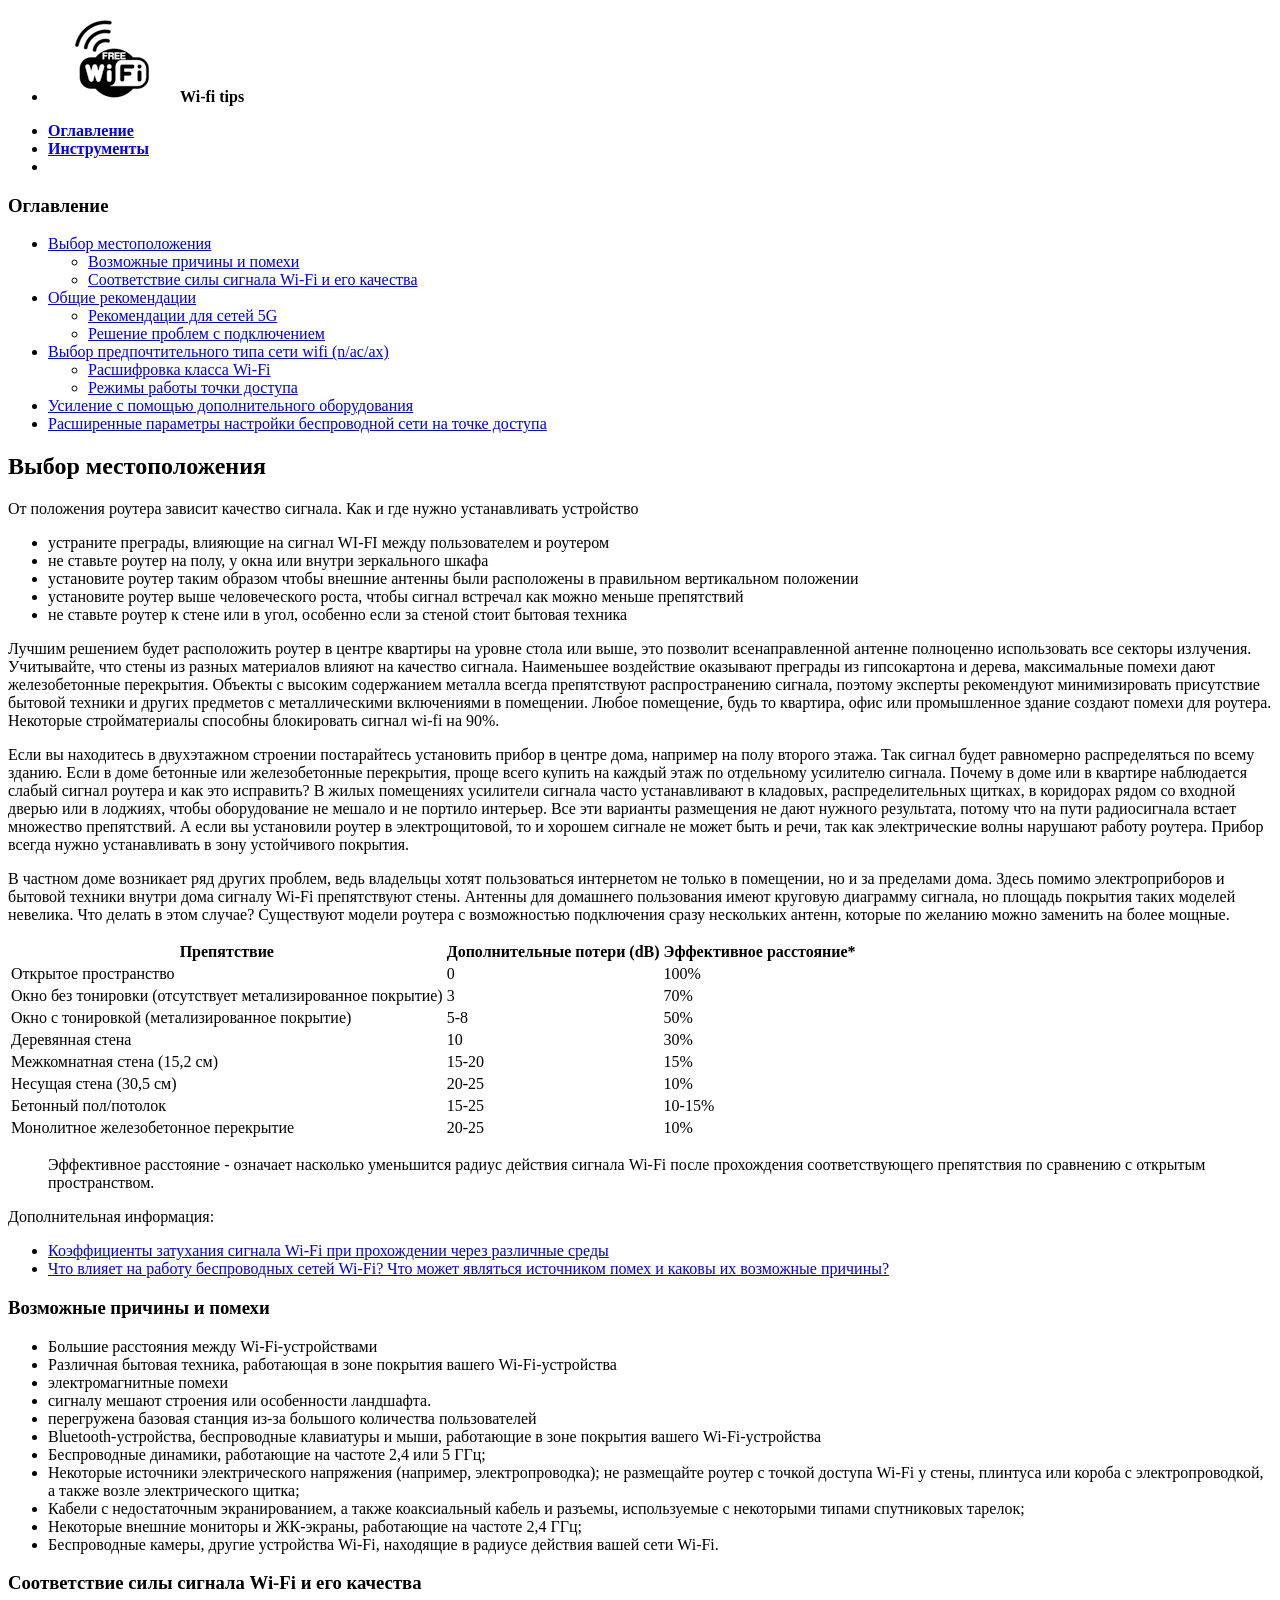
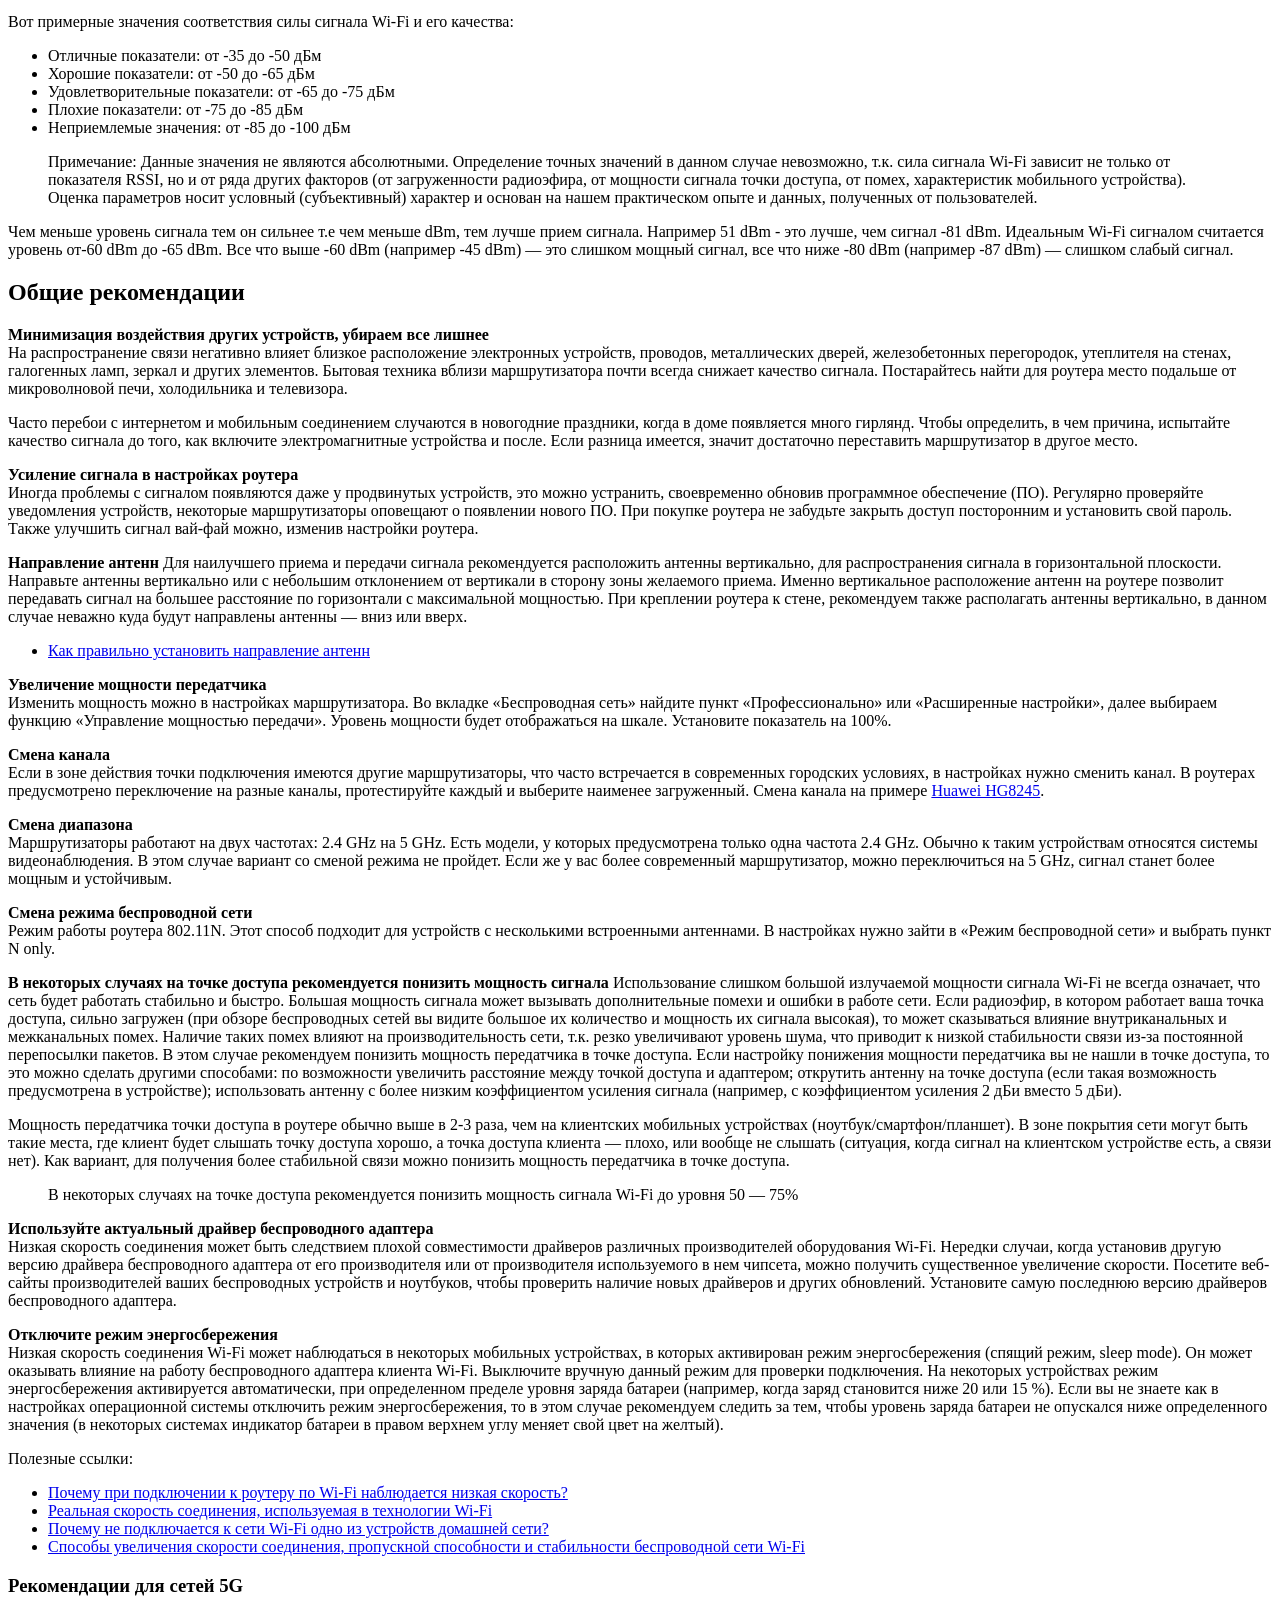
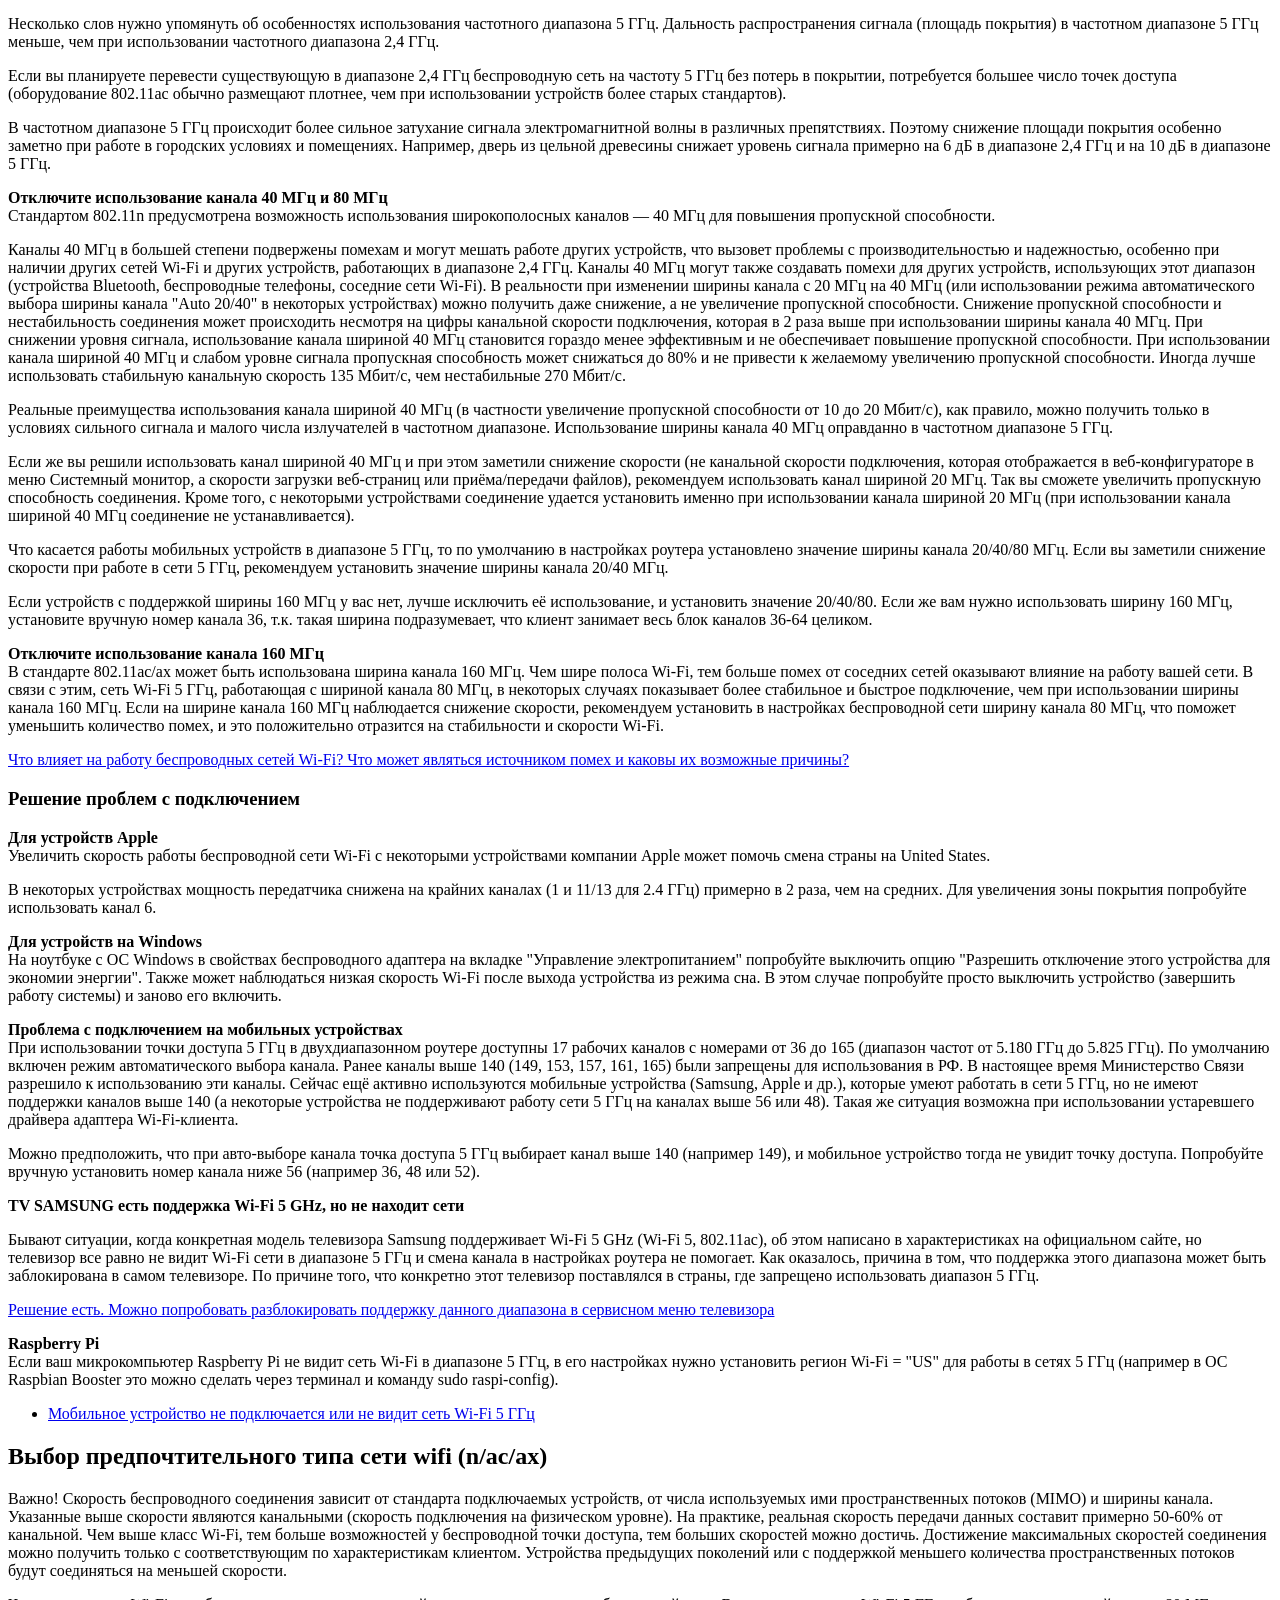
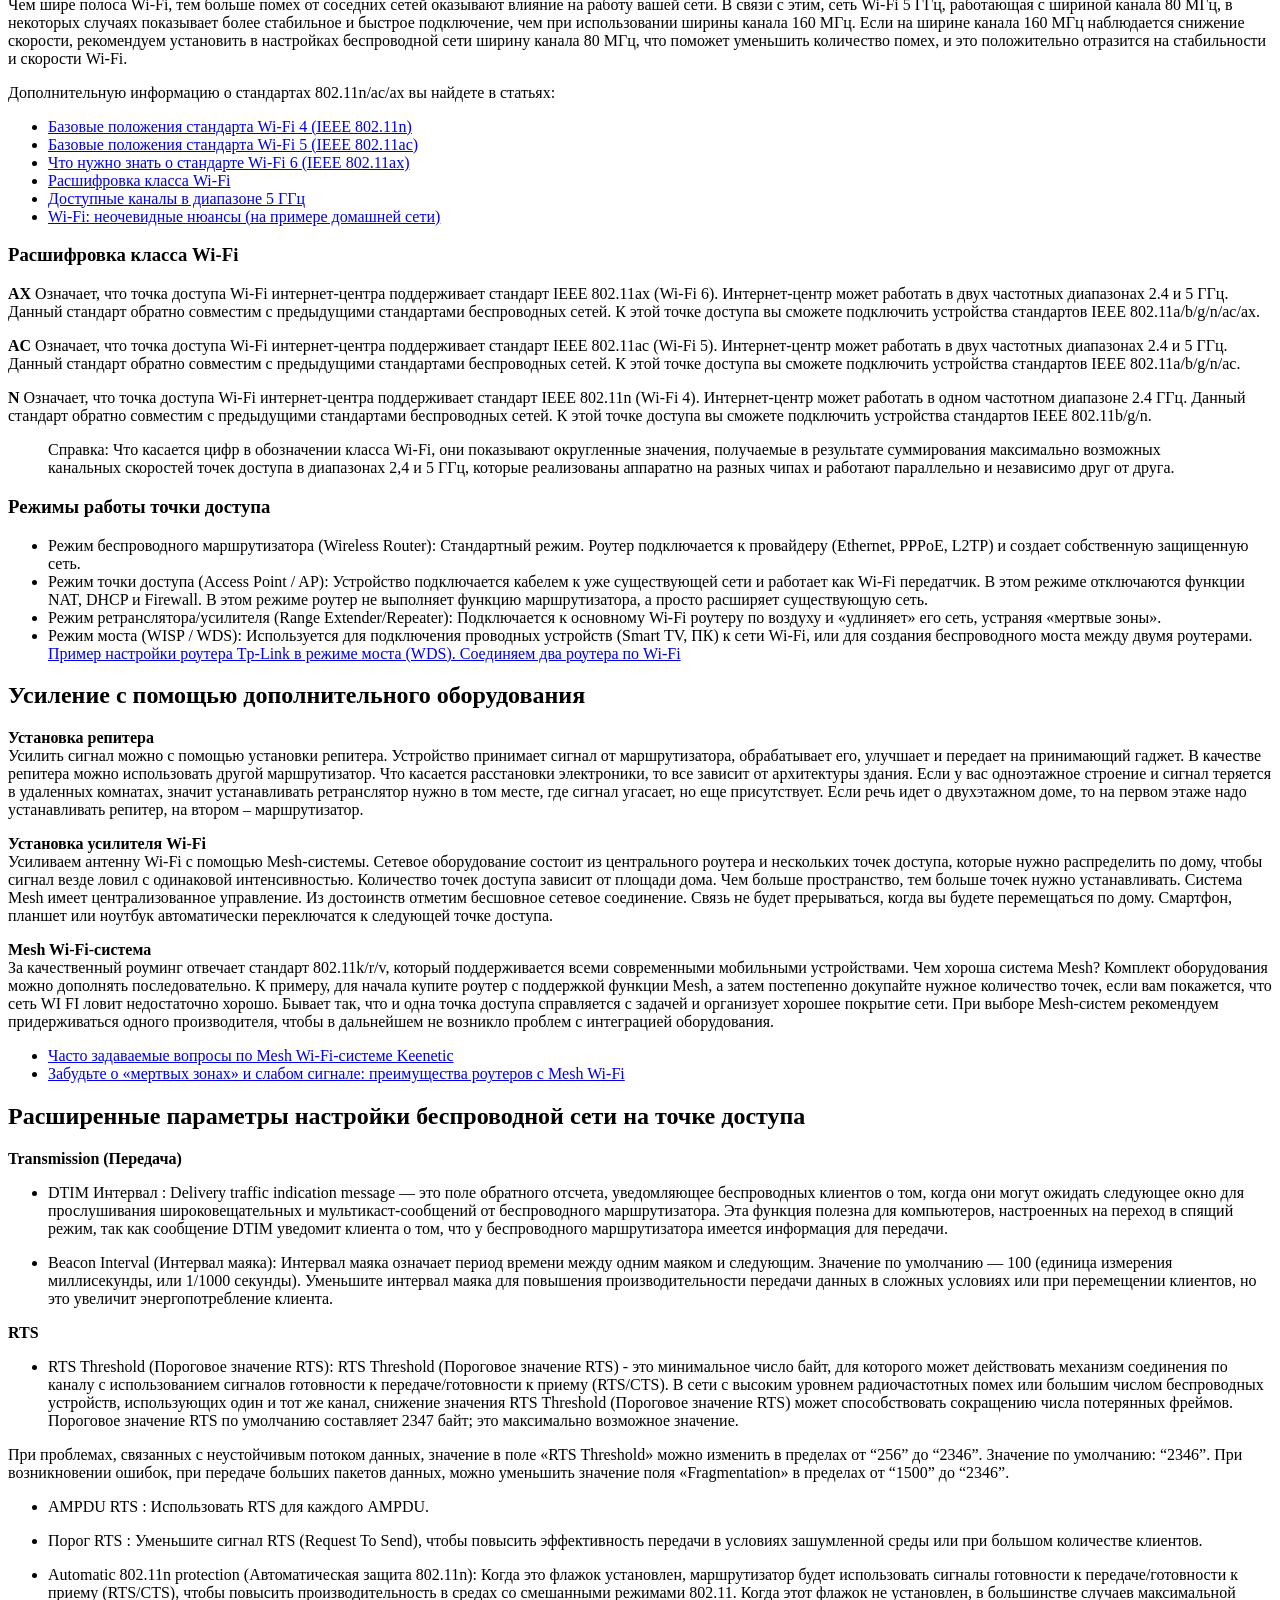
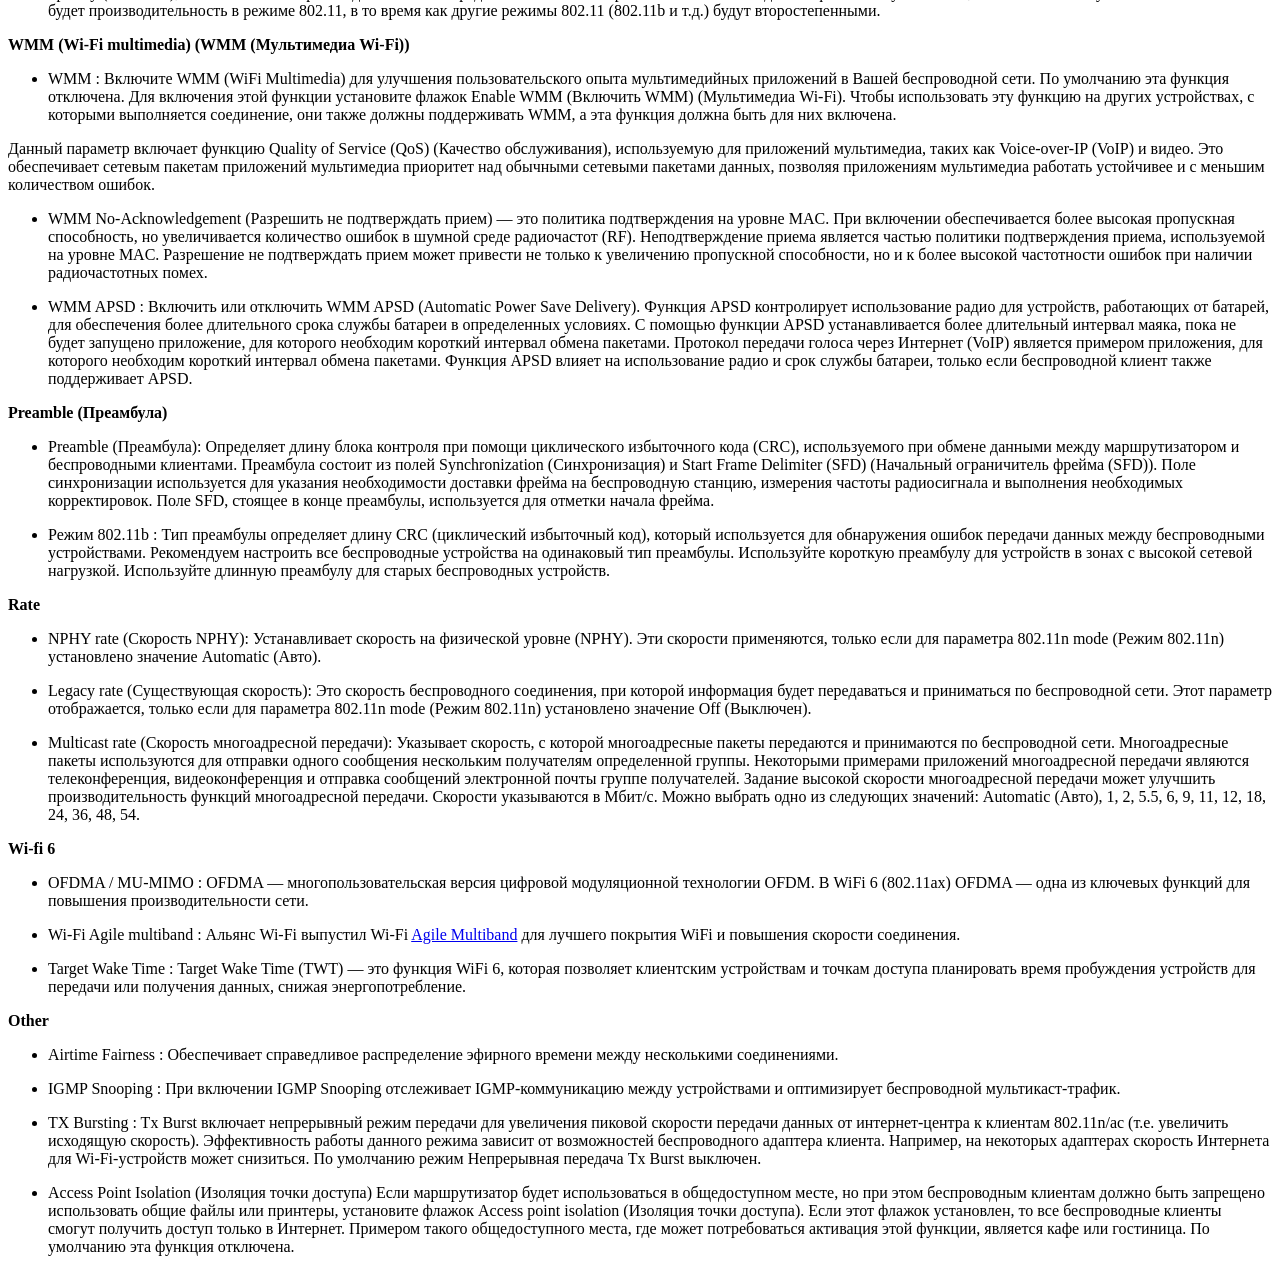
==== commit 9cd78709: "Add README and favicon" ====
--- a/index.html
+++ b/index.html
@@ -1,11 +1,12 @@
 <!DOCTYPE html>
-<html lang="en">
+<html lang="ru-BY">
   <head>
     <meta charset="utf-8">
     <meta name="viewport" content="width=device-width, initial-scale=1">
     <meta name="color-scheme" content="light dark">
     <title>Wi-fi tips</title>
     <meta name="description" content="Wi-Fi tips">
+    <link rel="shortcut icon" href="assets/img/favicon.ico"/>
 
     <!-- Pico.css CDN -->
     <!-- <link
@@ -26,14 +27,15 @@
       <nav>
         <ul>
           <li>
-            <h1>Wi-fi tips</h1>
-            <!-- <p>A pure wi-fi tips</p> -->
+            <img src="assets/img/wifi-logo-small.png"/>
+            <strong>Wi-fi tips</strong>
           </li>
         </ul>
         <ul>
           <strong>
           <li><a href="index.html#contents">Оглавление</a></li>
           <li><a href="#">Инструменты</a></li>
+          <li></li>
           </strong>
         </ul>
       </nav>
@@ -253,7 +255,7 @@
           <strong>Отключите использование канала 160 МГц</strong>
           <br>В стандарте 802.11ac/ax может быть использована ширина канала 160 МГц. Чем шире полоса Wi-Fi, тем больше помех от соседних сетей оказывают влияние на работу вашей сети. В связи с этим, сеть Wi-Fi 5 ГГц, работающая с шириной канала 80 МГц, в некоторых случаях показывает более стабильное и быстрое подключение, чем при использовании ширины канала 160 МГц. Если на ширине канала 160 МГц наблюдается снижение скорости, рекомендуем установить в настройках беспроводной сети ширину канала 80 МГц, что поможет уменьшить количество помех, и это положительно отразится на стабильности и скорости Wi-Fi.
         </p>
-        <p>Подробности в статье &quot; <a href="https://help.keenetic.com/hc/ru/articles/213968709">Что влияет на работу беспроводных сетей Wi-Fi? Что может являться источником помех и каковы их возможные причины?</a>&quot; </p>
+        <p><a href="https://help.keenetic.com/hc/ru/articles/213968709">Что влияет на работу беспроводных сетей Wi-Fi? Что может являться источником помех и каковы их возможные причины?</a></p>
         
         <h3 id="troubleshooting">Решение проблем с подключением</h2>
         <p>
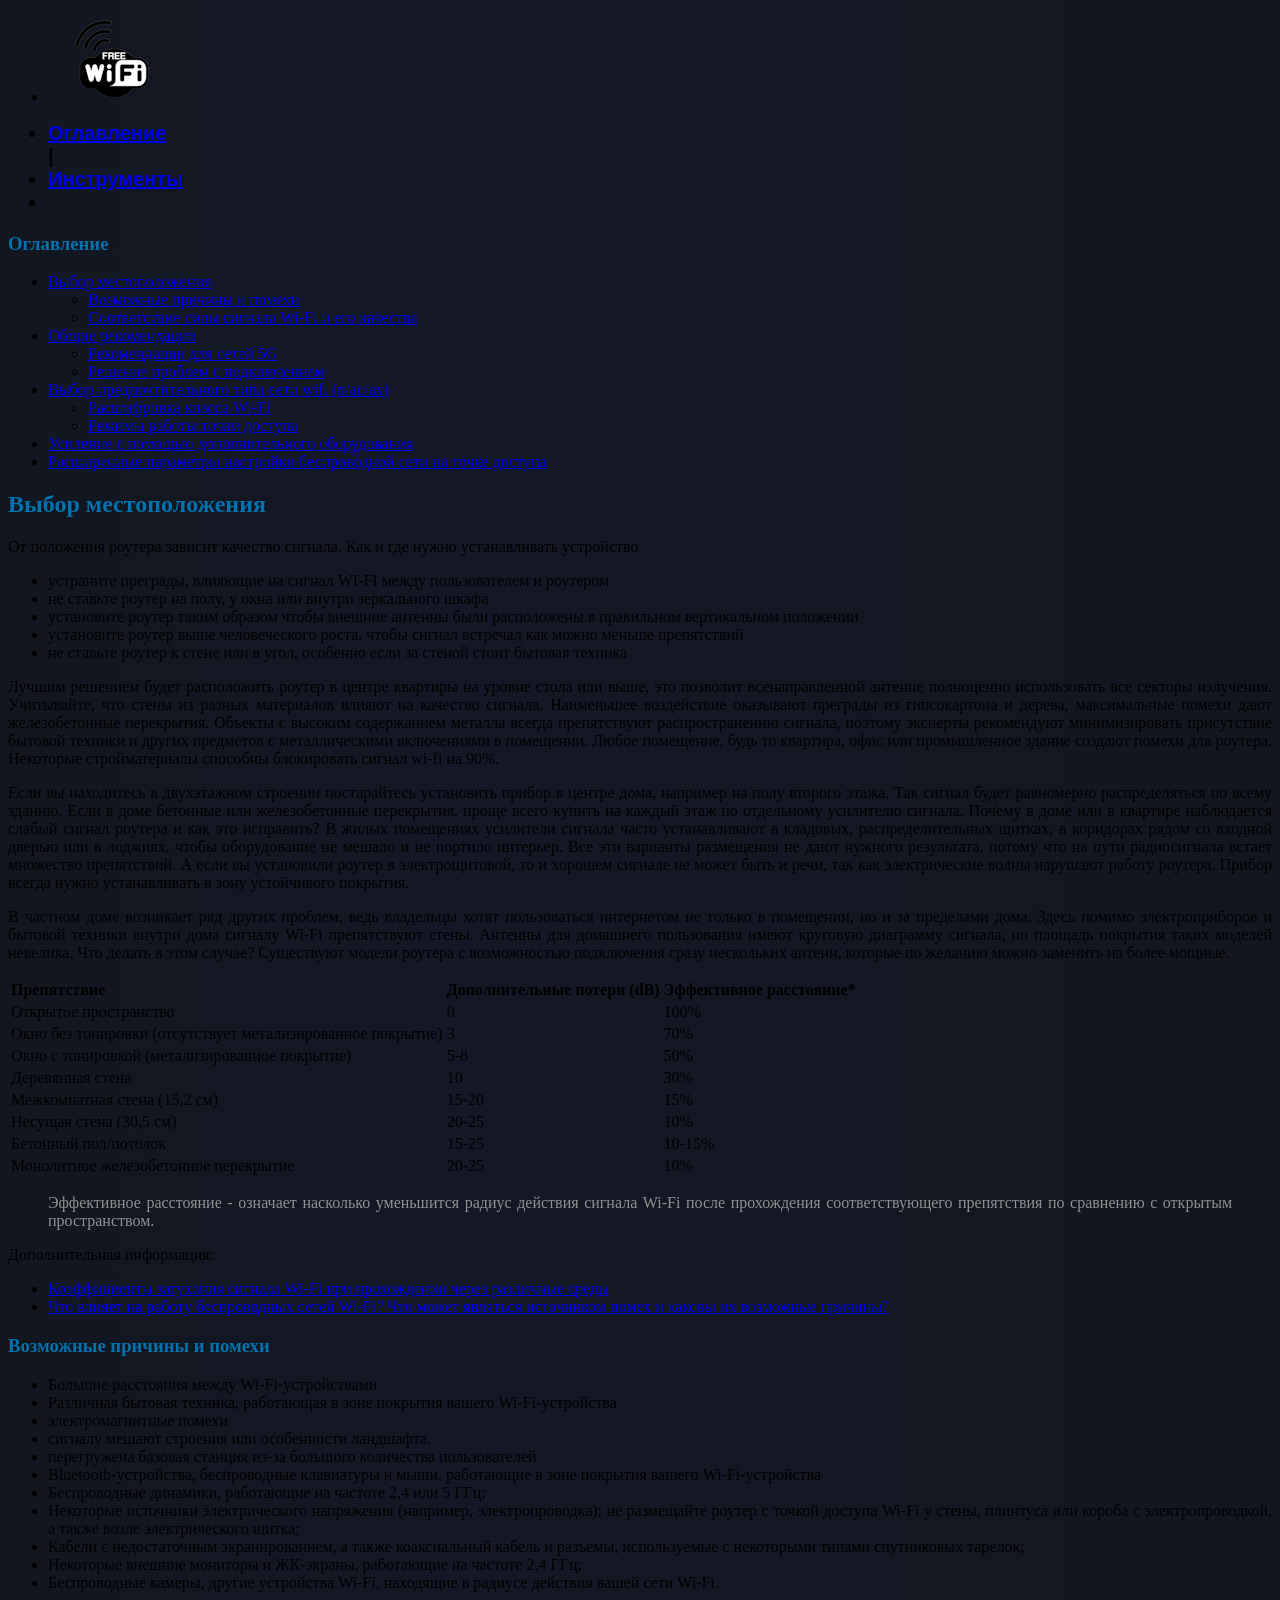
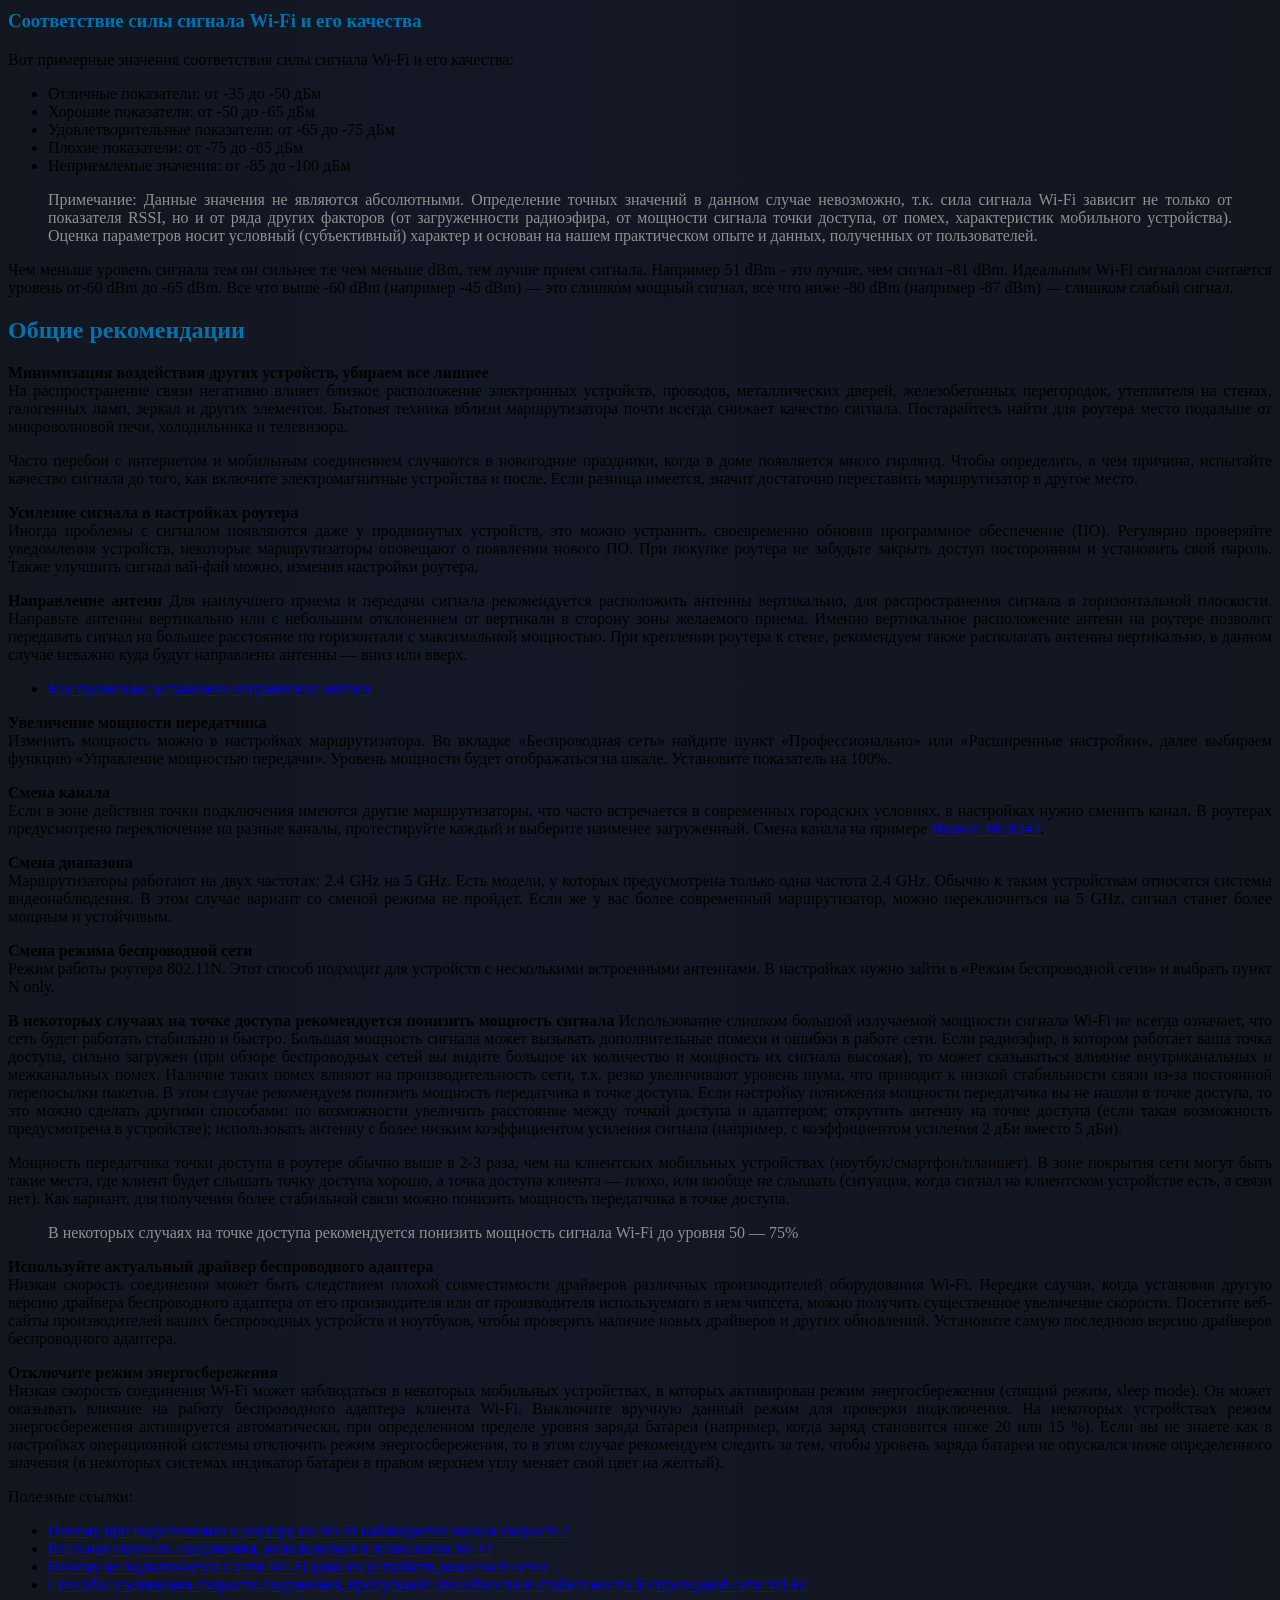
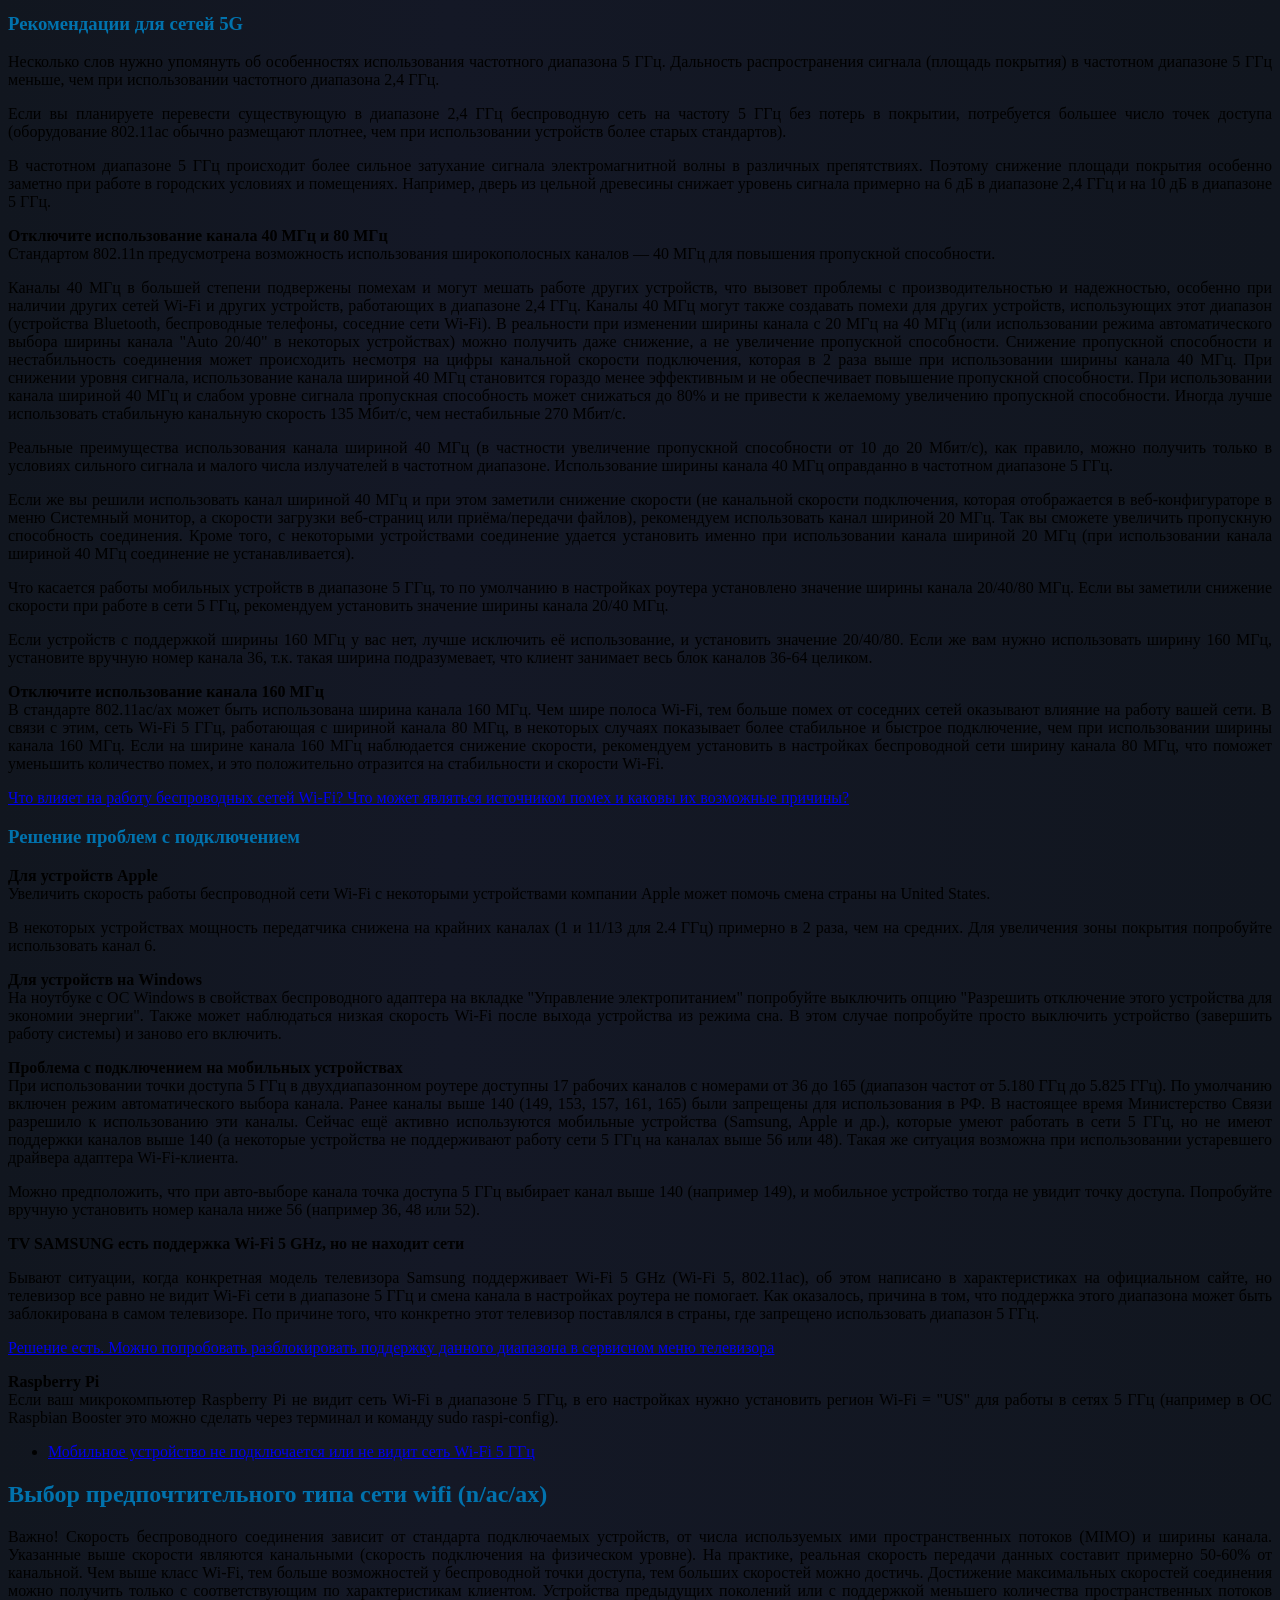
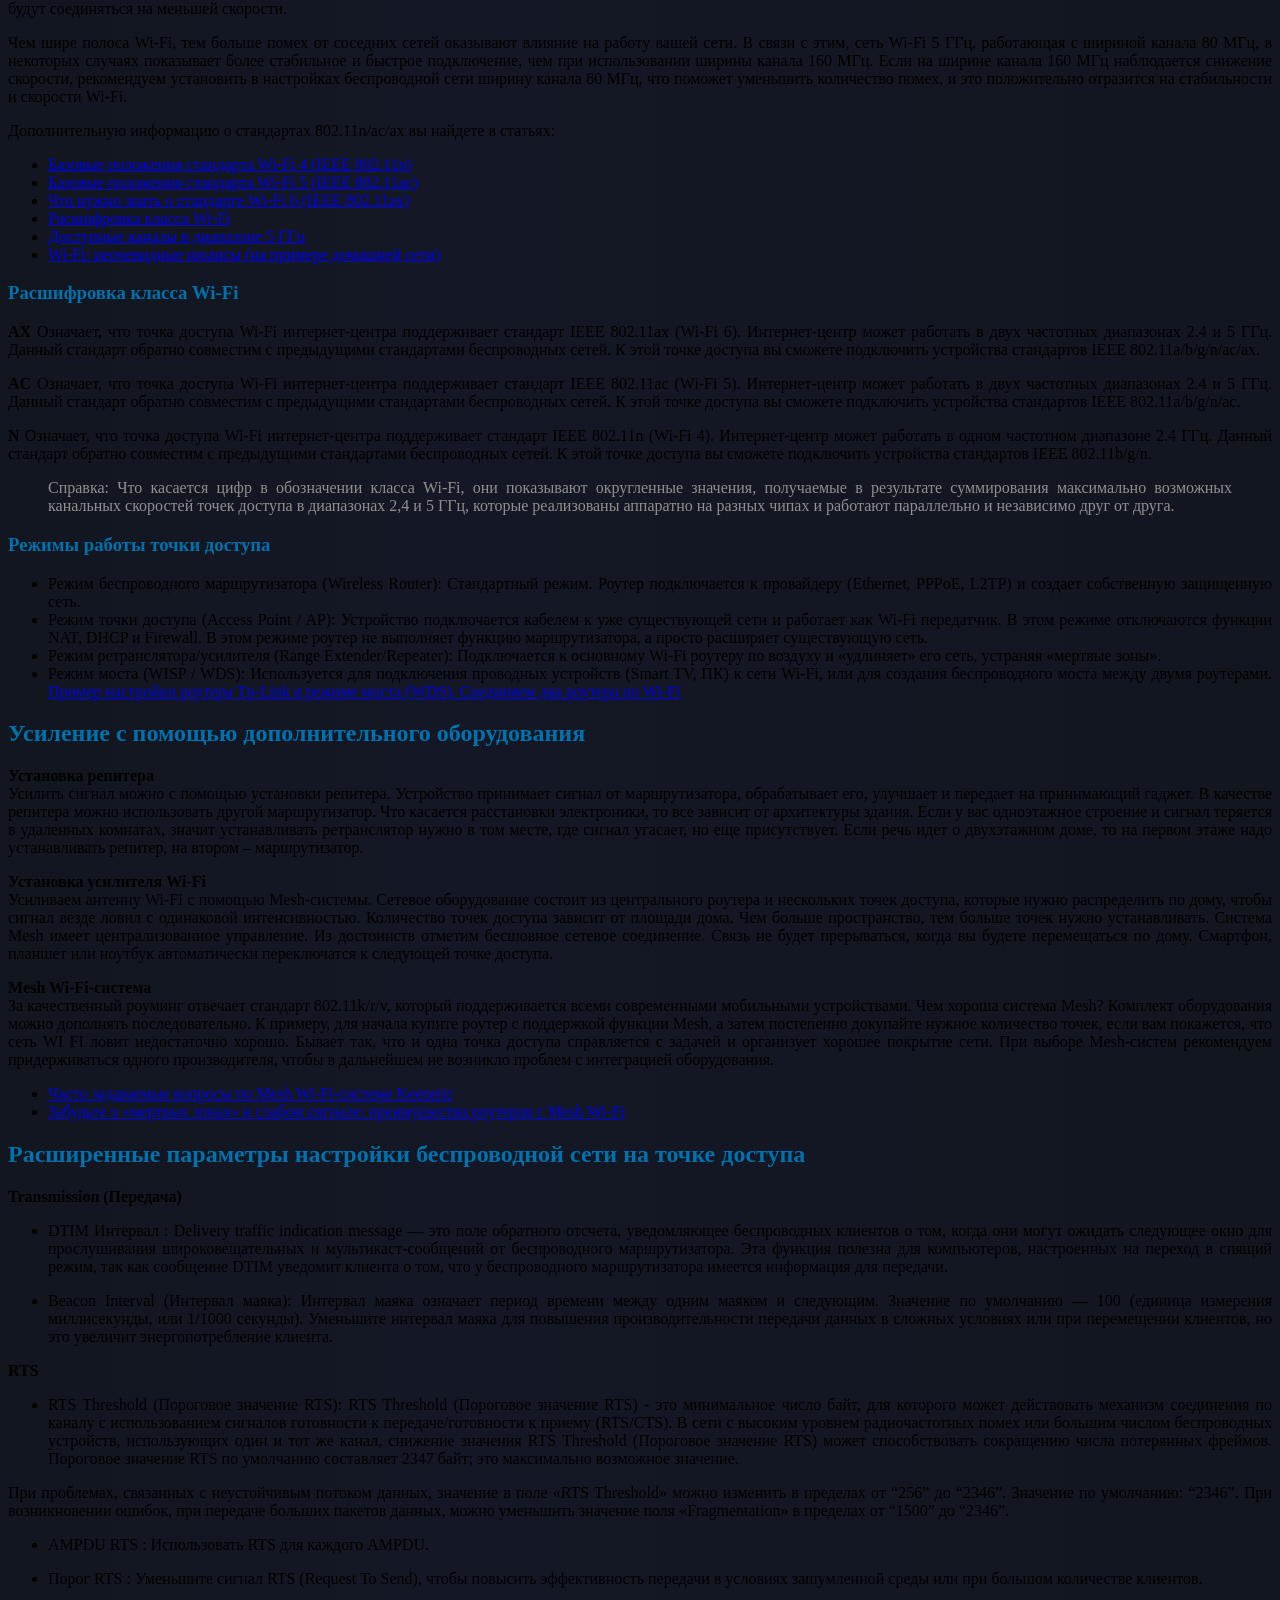
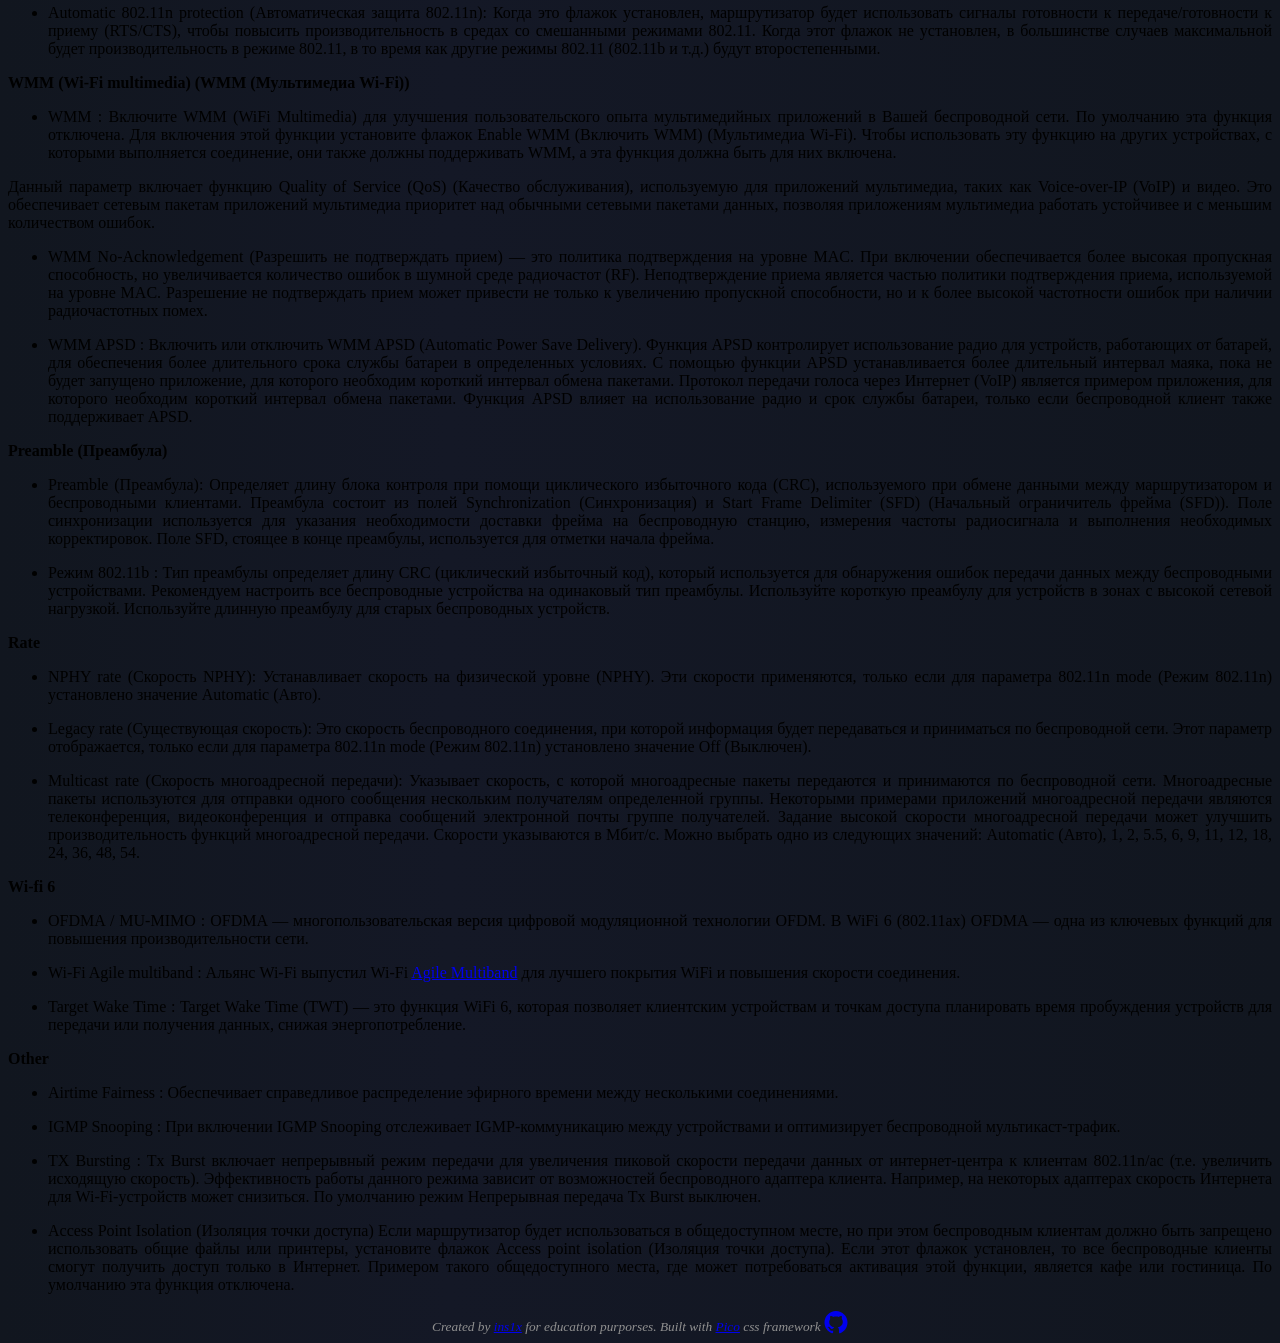
==== commit 2a05fd81: "custom theme params - define custom theme style params - improve UI for mobile devices" ====
--- a/index.html
+++ b/index.html
@@ -7,16 +7,39 @@
     <title>Wi-fi tips</title>
     <meta name="description" content="Wi-Fi tips">
     <link rel="shortcut icon" href="assets/img/favicon.ico"/>
-
-    <!-- Pico.css CDN -->
-    <!-- <link
-      rel="stylesheet"
-      href="https://cdn.jsdelivr.net/npm/@picocss/pico@2.1.1/css/pico.min.css"
-    > -->
     <link rel="stylesheet" href="assets/css/pico.min.css">
+
+    <!-- Define custom style params -->
     <style>
       :root {
-        --pico-border-radius: 2.5rem;
+        --pico-border-radius: 2.0rem;
+        --pico-typography-spacing-vertical: 0.5rem;
+        --pico-nav-element-spacing-horizontal: 0.25rem;
+        --pico-nav-element-spacing-vertical: 0.2rem;
+        --pico-block-spacing-vertical: 2.0rem;
+        --pico-block-spacing-horizontal: 2.0rem;
+      }
+      body {
+        background: #11161F;
+        background: linear-gradient(90deg,rgba(17, 22, 31, 1) 0%, rgba(20, 24, 38, 1) 35%, rgba(17, 22, 31, 1) 100%);
+      }
+      article {
+        text-align: justify;
+      }
+      h1, h2, h3, h4 {
+        color: #0172ad;
+      }
+      blockquote {
+        color: #909090;
+      }
+      #navmenu {
+        font-size: 1.25rem;
+        font-family: Verdana, Helvetica, Arial, sans-serif;
+      }
+      footer {
+        font-style: italic;
+        text-align: center;
+        color: #909090;
       }
     </style>
   </head>
@@ -28,14 +51,14 @@
         <ul>
           <li>
             <img src="assets/img/wifi-logo-small.png"/>
-            <strong>Wi-fi tips</strong>
-          </li>
-        </ul>
-        <ul>
-          <strong>
-          <li><a href="index.html#contents">Оглавление</a></li>
-          <li><a href="#">Инструменты</a></li>
-          <li></li>
+          </li>
+        </ul>
+        <ul>
+          <strong id="navmenu">
+            <li><a href="index.html#contents">Оглавление</a></li> | 
+            <li><a href="#">Инструменты</a></li>
+            <li>
+            </li>
           </strong>
         </ul>
       </nav>
@@ -81,60 +104,66 @@
         <p>Лучшим решением будет расположить роутер в центре квартиры на уровне стола или выше, это позволит всенаправленной антенне полноценно использовать все секторы излучения. Учитывайте, что стены из разных материалов влияют на качество сигнала. Наименьшее воздействие оказывают преграды из гипсокартона и дерева, максимальные помехи дают железобетонные перекрытия. Объекты с высоким содержанием металла всегда препятствуют распространению сигнала, поэтому эксперты рекомендуют минимизировать присутствие бытовой техники и других предметов с металлическими включениями в помещении. Любое помещение, будь то квартира, офис или промышленное здание создают помехи для роутера. Некоторые стройматериалы способны блокировать сигнал wi-fi на 90%. </p>
         <p>Если вы находитесь в двухэтажном строении постарайтесь установить прибор в центре дома, например на полу второго этажа. Так сигнал будет равномерно распределяться по всему зданию. Если в доме бетонные или железобетонные перекрытия, проще всего купить на каждый этаж по отдельному усилителю сигнала. Почему в доме или в квартире наблюдается слабый сигнал роутера и как это исправить? В жилых помещениях усилители сигнала часто устанавливают в кладовых, распределительных щитках, в коридорах рядом со входной дверью или в лоджиях, чтобы оборудование не мешало и не портило интерьер. Все эти варианты размещения не дают нужного результата, потому что на пути радиосигнала встает множество препятствий. А если вы установили роутер в электрощитовой, то и хорошем сигнале не может быть и речи, так как электрические волны нарушают работу роутера. Прибор всегда нужно устанавливать в зону устойчивого покрытия.</p>
         <p>В частном доме возникает ряд других проблем, ведь владельцы хотят пользоваться интернетом не только в помещении, но и за пределами дома. Здесь помимо электроприборов и бытовой техники внутри дома сигналу Wi-Fi препятствуют стены. Антенны для домашнего пользования имеют круговую диаграмму сигнала, но площадь покрытия таких моделей невелика. Что делать в этом случае? Существуют модели роутера с возможностью подключения сразу нескольких антенн, которые по желанию можно заменить на более мощные.</p>
-        <table>
-          <thead>
-            <tr>
-              <th>Препятствие</th>
-              <th>Дополнительные потери (dB)</th>
-              <th>Эффективное расстояние*</th>
-            </tr>
-          </thead>
-          <tbody>
-            <tr>
-              <td>Открытое пространство</td>
-              <td>0</td>
-              <td>100%</td>
-            </tr>
-            <tr>
-              <td>Окно без тонировки (отсутствует метализированное покрытие)</td>
-              <td>3</td>
-              <td>70%</td>
-            </tr>
-            <tr>
-              <td>Окно с тонировкой (метализированное покрытие)</td>
-              <td>5-8</td>
-              <td>50%</td>
-            </tr>
-            <tr>
-              <td>Деревянная стена</td>
-              <td>10</td>
-              <td>30%</td>
-            </tr>
-            <tr>
-              <td>Межкомнатная стена (15,2 см)</td>
-              <td>15-20</td>
-              <td>15%</td>
-            </tr>
-            <tr>
-              <td>Несущая стена (30,5 см)</td>
-              <td>20-25</td>
-              <td>10%</td>
-            </tr>
-            <tr>
-              <td>Бетонный пол/потолок</td>
-              <td>15-25</td>
-              <td>10-15%</td>
-            </tr>
-            <tr>
-              <td>Монолитное железобетонное перекрытие</td>
-              <td>20-25</td>
-              <td>10%</td>
-            </tr>
-          </tbody>
-        </table>
+        <section id="tables">
+          <div class="overflow-auto">
+            <table class="striped">
+              <thead>
+                <tr>
+                  <th>Препятствие</th>
+                  <th>Дополнительные потери (dB)</th>
+                  <th>Эффективное расстояние*</th>
+                </tr>
+              </thead>
+              <tbody>
+                <tr>
+                  <td>Открытое пространство</td>
+                  <td>0</td>
+                  <td>100%</td>
+                </tr>
+                <tr>
+                  <td>Окно без тонировки (отсутствует метализированное покрытие)</td>
+                  <td>3</td>
+                  <td>70%</td>
+                </tr>
+                <tr>
+                  <td>Окно с тонировкой (метализированное покрытие)</td>
+                  <td>5-8</td>
+                  <td>50%</td>
+                </tr>
+                <tr>
+                  <td>Деревянная стена</td>
+                  <td>10</td>
+                  <td>30%</td>
+                </tr>
+                <tr>
+                  <td>Межкомнатная стена (15,2 см)</td>
+                  <td>15-20</td>
+                  <td>15%</td>
+                </tr>
+                <tr>
+                  <td>Несущая стена (30,5 см)</td>
+                  <td>20-25</td>
+                  <td>10%</td>
+                </tr>
+                <tr>
+                  <td>Бетонный пол/потолок</td>
+                  <td>15-25</td>
+                  <td>10-15%</td>
+                </tr>
+                <tr>
+                  <td>Монолитное железобетонное перекрытие</td>
+                  <td>20-25</td>
+                  <td>10%</td>
+                </tr>
+              </tbody>
+            </table>
+          </section>
+        </div>
+        
         <blockquote>
-          <p>Эффективное расстояние - означает насколько уменьшится радиус действия сигнала Wi-Fi после прохождения соответствующего препятствия по сравнению с открытым пространством.</p>
+          Эффективное расстояние - означает насколько уменьшится радиус действия сигнала Wi-Fi после прохождения соответствующего препятствия по сравнению с открытым пространством.
         </blockquote>
+
         <p>Дополнительная информация: </p>
         <ul>
           <li>
@@ -170,7 +199,7 @@
           <li>Неприемлемые значения: от -85 до -100 дБм</li>
         </ul>
         <blockquote>
-          <p>Примечание: Данные значения не являются абсолютными. Определение точных значений в данном случае невозможно, т.к. сила сигнала Wi-Fi зависит не только от показателя RSSI, но и от ряда других факторов (от загруженности радиоэфира, от мощности сигнала точки доступа, от помех, характеристик мобильного устройства). Оценка параметров носит условный (субъективный) характер и основан на нашем практическом опыте и данных, полученных от пользователей.</p>
+          Примечание: Данные значения не являются абсолютными. Определение точных значений в данном случае невозможно, т.к. сила сигнала Wi-Fi зависит не только от показателя RSSI, но и от ряда других факторов (от загруженности радиоэфира, от мощности сигнала точки доступа, от помех, характеристик мобильного устройства). Оценка параметров носит условный (субъективный) характер и основан на нашем практическом опыте и данных, полученных от пользователей.
         </blockquote>
         <p>Чем меньше уровень сигнала тем он сильнее т.е чем меньше dBm, тем лучше прием сигнала. Например 51 dBm - это лучше, чем сигнал -81 dBm. Идеальным Wi-Fi сигналом считается уровень от-60 dBm до -65 dBm. Все что выше -60 dBm (например -45 dBm) — это слишком мощный сигнал, все что ниже -80 dBm (например -87 dBm) — слишком слабый сигнал.</p>
 
@@ -213,7 +242,7 @@
         </p>
         <p>Мощность передатчика точки доступа в роутере обычно выше в 2-3 раза, чем на клиентских мобильных устройствах (ноутбук/смартфон/планшет). В зоне покрытия сети могут быть такие места, где клиент будет слышать точку доступа хорошо, а точка доступа клиента — плохо, или вообще не слышать (ситуация, когда сигнал на клиентском устройстве есть, а связи нет). Как вариант, для получения более стабильной связи можно понизить мощность передатчика в точке доступа.</p>
         <blockquote>
-          <p>В некоторых случаях на точке доступа рекомендуется понизить мощность сигнала Wi-Fi до уровня 50 — 75%</p>
+          В некоторых случаях на точке доступа рекомендуется понизить мощность сигнала Wi-Fi до уровня 50 — 75%
         </blockquote>
         <p>
           <strong>Используйте актуальный драйвер беспроводного адаптера</strong>
@@ -324,7 +353,7 @@
           <strong>N</strong> Означает, что точка доступа Wi-Fi интернет-центра поддерживает стандарт IEEE 802.11n (Wi-Fi 4). Интернет-центр может работать в одном частотном диапазоне 2.4 ГГц. Данный стандарт обратно совместим с предыдущими стандартами беспроводных сетей. К этой точке доступа вы сможете подключить устройства стандартов IEEE 802.11b/g/n.
         </p>
         <blockquote>
-          <p>Справка: Что касается цифр в обозначении класса Wi-Fi, они показывают округленные значения, получаемые в результате суммирования максимально возможных канальных скоростей точек доступа в диапазонах 2,4 и 5 ГГц, которые реализованы аппаратно на разных чипах и работают параллельно и независимо друг от друга. </p>
+          Справка: Что касается цифр в обозначении класса Wi-Fi, они показывают округленные значения, получаемые в результате суммирования максимально возможных канальных скоростей точек доступа в диапазонах 2,4 и 5 ГГц, которые реализованы аппаратно на разных чипах и работают параллельно и независимо друг от друга.
         </blockquote>
         <h3 id="access-point">Режимы работы точки доступа</h3>
         <ul>
@@ -458,20 +487,17 @@
             <p>Access Point Isolation (Изоляция точки доступа) Если маршрутизатор будет использоваться в общедоступном месте, но при этом беспроводным клиентам должно быть запрещено использовать общие файлы или принтеры, установите флажок Access point isolation (Изоляция точки доступа). Если этот флажок установлен, то все беспроводные клиенты смогут получить доступ только в Интернет. Примером такого общедоступного места, где может потребоваться активация этой функции, является кафе или гостиница. По умолчанию эта функция отключена.</p>
           </li>
         </ul>
-
+        <footer>
+          <small>
+            Created by <a href="https://github.com/ins1x/">ins1x</a> for education purporses. Built with <a href="https://picocss.com">Pico</a> css framework 
+            <a href="https://github.com/ins1x/wifi-tips">
+              <svg data-component="Octicon" aria-hidden="true" focusable="false" class="octicon octicon-mark-github" viewBox="0 0 24 24" width="24" height="24" fill="currentColor" display="inline-block" overflow="visible" style="vertical-align:text-bottom"><path d="M10.226 17.284c-2.965-.36-5.054-2.493-5.054-5.256 0-1.123.404-2.336 1.078-3.144-.292-.741-.247-2.314.09-2.965.898-.112 2.111.36 2.83 1.01.853-.269 1.752-.404 2.853-.404 1.1 0 1.999.135 2.807.382.696-.629 1.932-1.1 2.83-.988.315.606.36 2.179.067 2.942.72.854 1.101 2 1.101 3.167 0 2.763-2.089 4.852-5.098 5.234.763.494 1.28 1.572 1.28 2.807v2.336c0 .674.561 1.056 1.235.786 4.066-1.55 7.255-5.615 7.255-10.646C23.5 6.188 18.334 1 11.978 1 5.62 1 .5 6.188.5 12.545c0 4.986 3.167 9.12 7.435 10.669.606.225 1.19-.18 1.19-.786V20.63a2.9 2.9 0 0 1-1.078.224c-1.483 0-2.359-.808-2.987-2.313-.247-.607-.517-.966-1.034-1.033-.27-.023-.359-.135-.359-.27 0-.27.45-.471.898-.471.652 0 1.213.404 1.797 1.235.45.651.921.943 1.483.943.561 0 .92-.202 1.437-.719.382-.381.674-.718.944-.943"></path></svg>
+            </a>
+          </small>
+        </footer>
       </article>
       <!-- ./ Articles-->
-
     </main>
     <!-- ./ Main -->
-
-    <!-- Footer -->
-    <!-- <footer class="container">
-      <small>
-        Created by <a href="https://github.com/ins1x/">ins1x</a> for education purporses. Built with <a href="https://picocss.com">Pico</a> css framework 
-      </small>
-    </footer> -->
-    <!-- ./ Footer -->
-
   </body>
 </html>
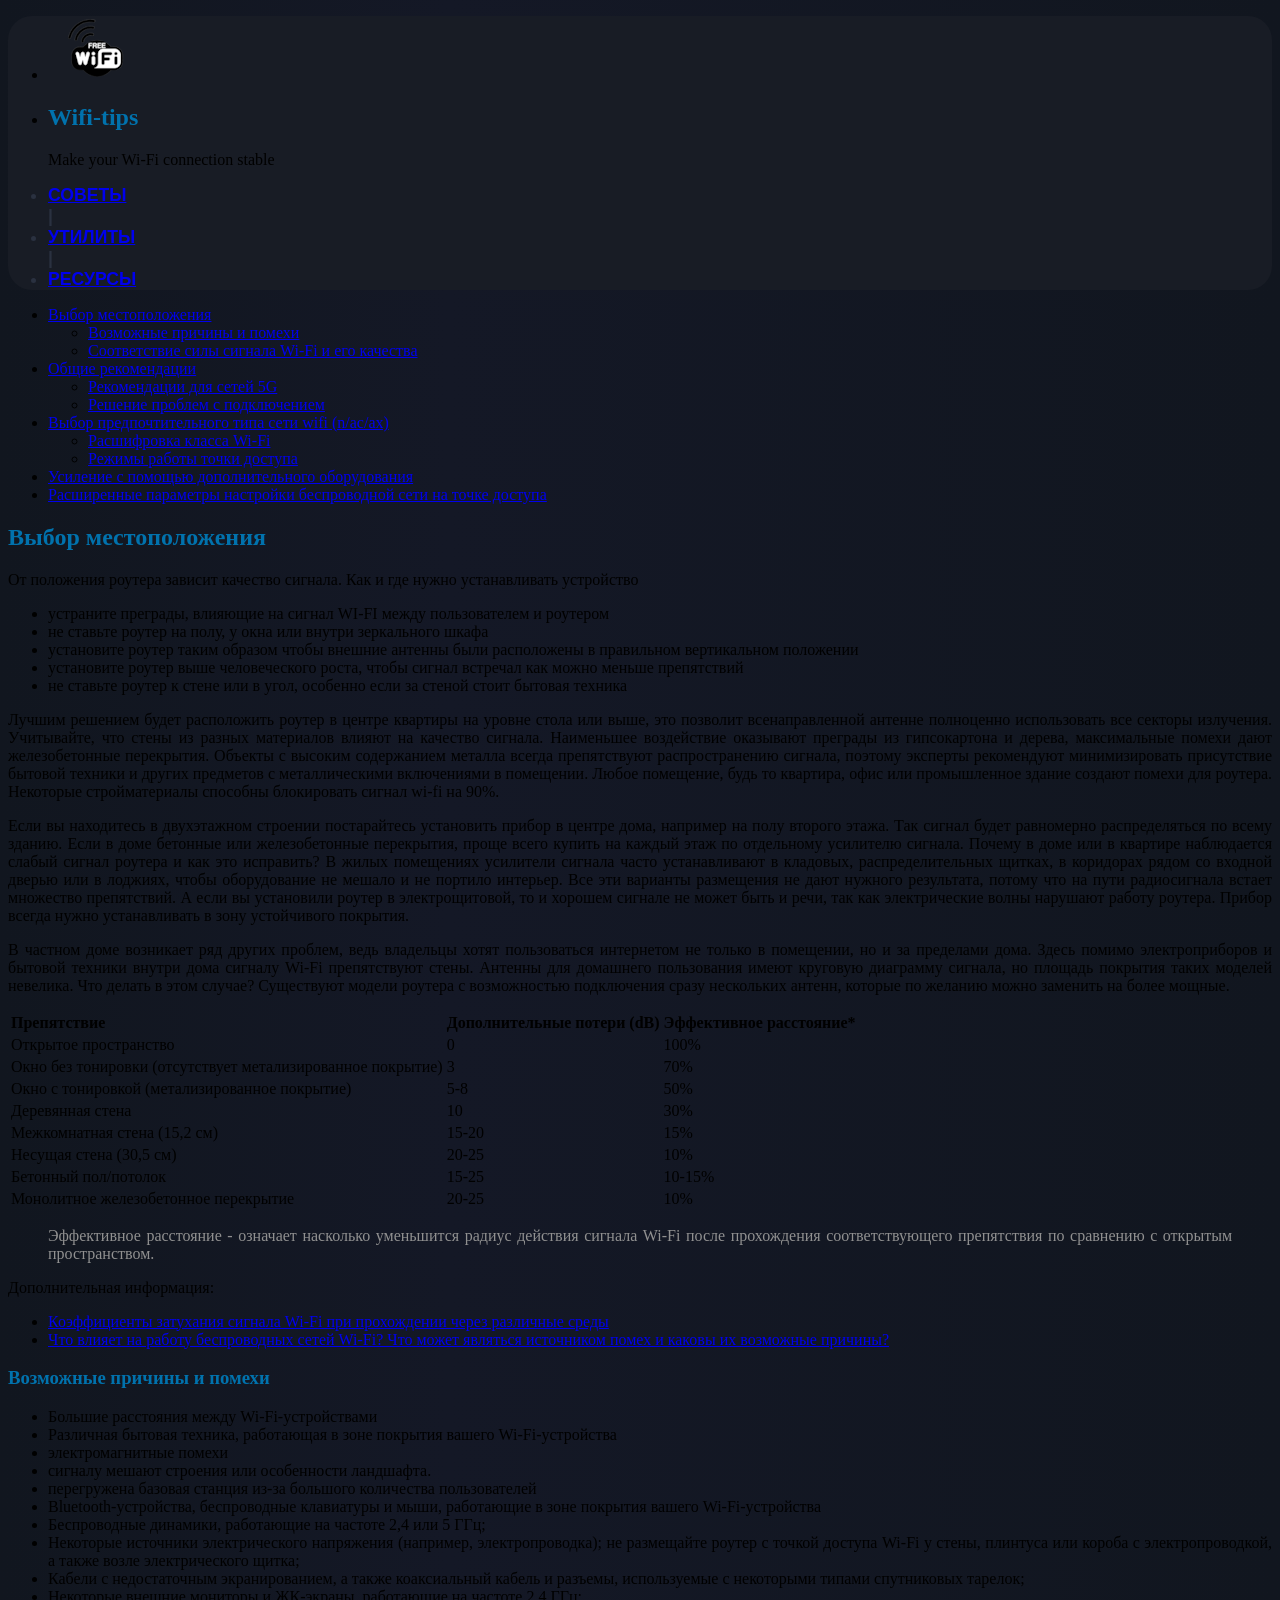
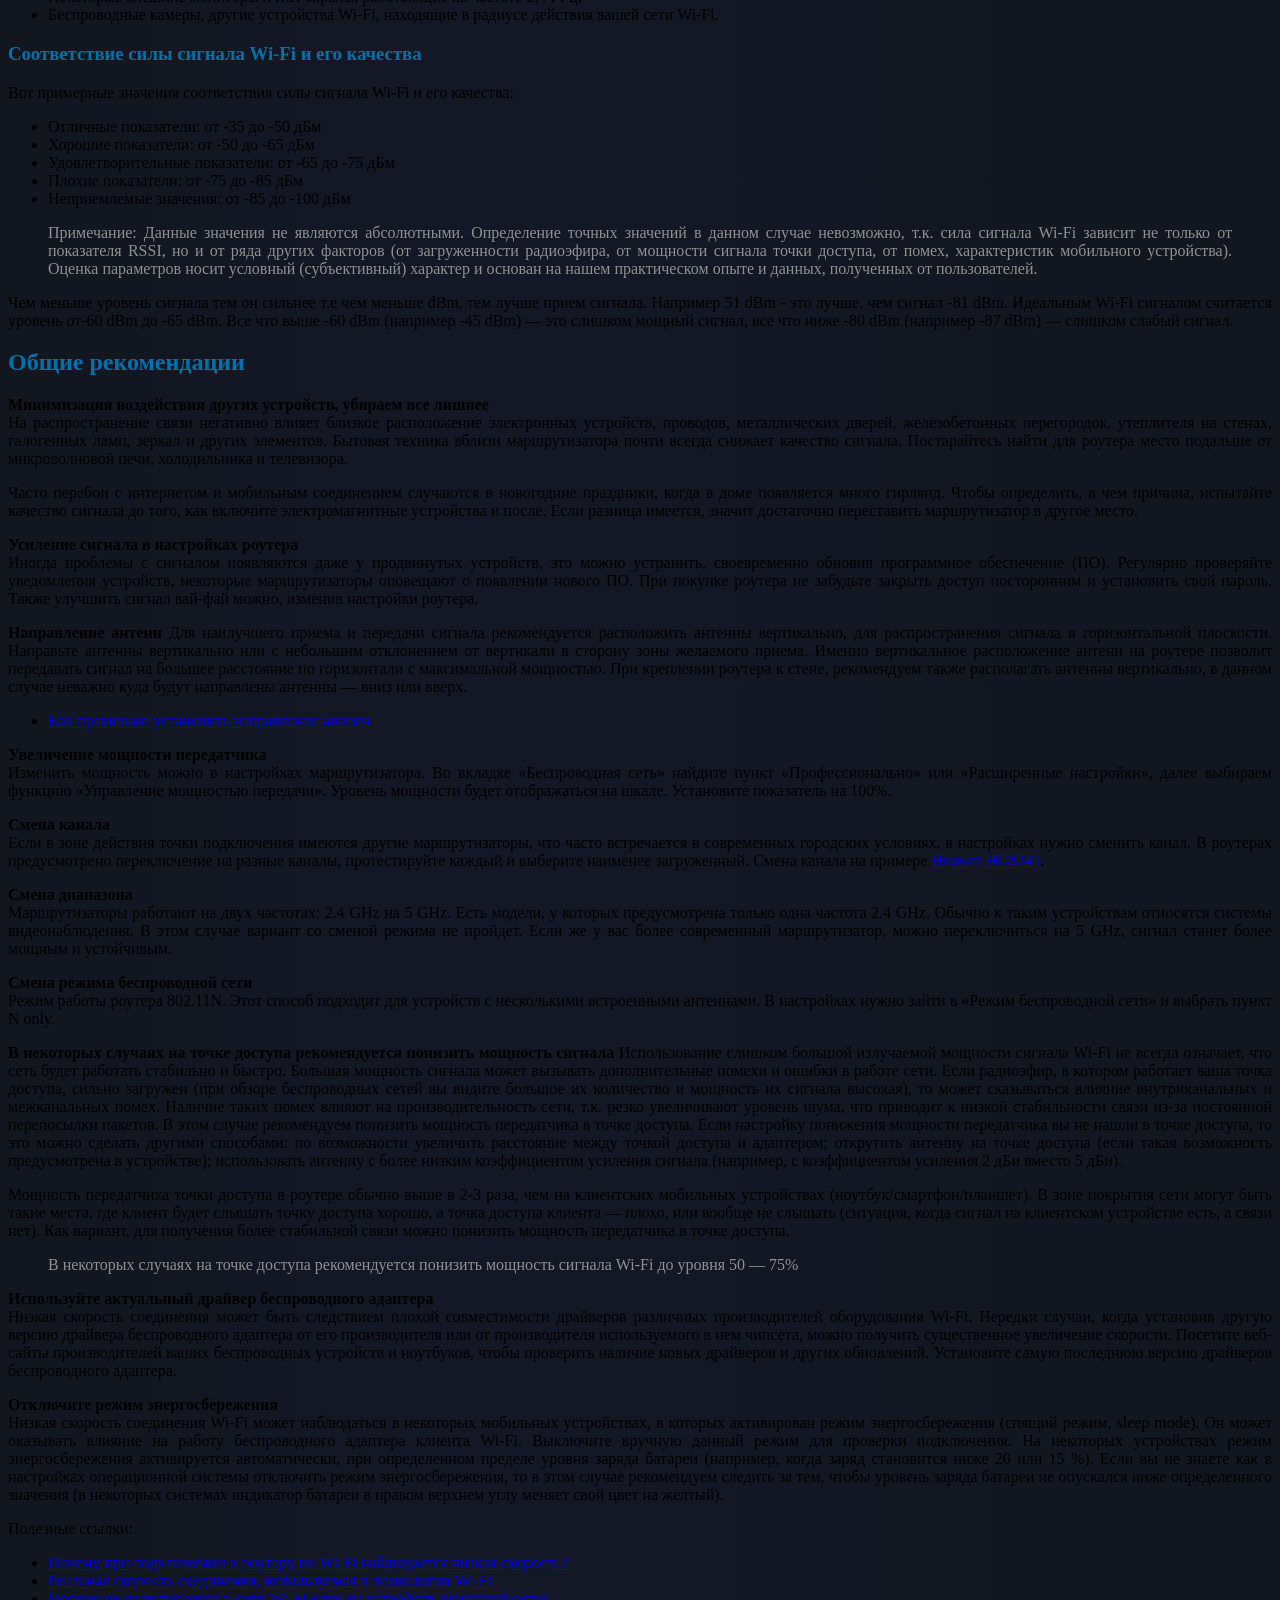
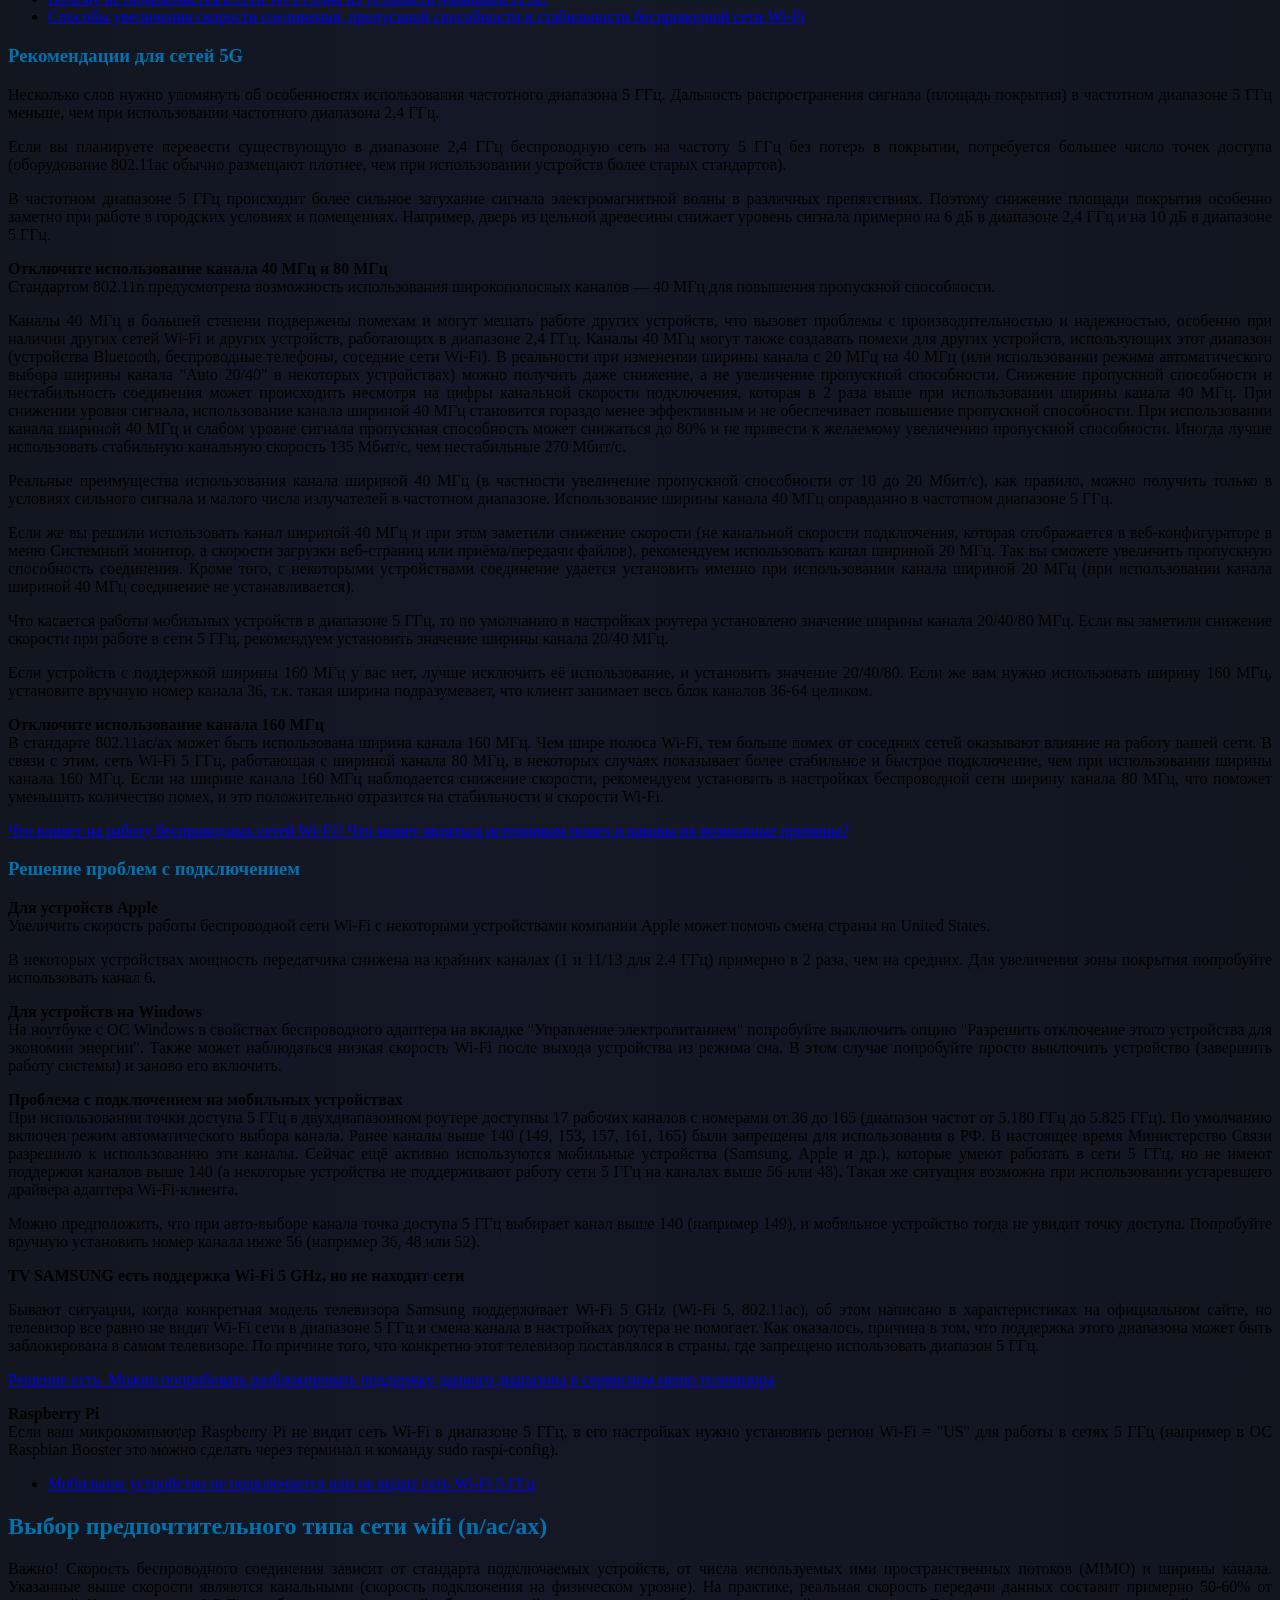
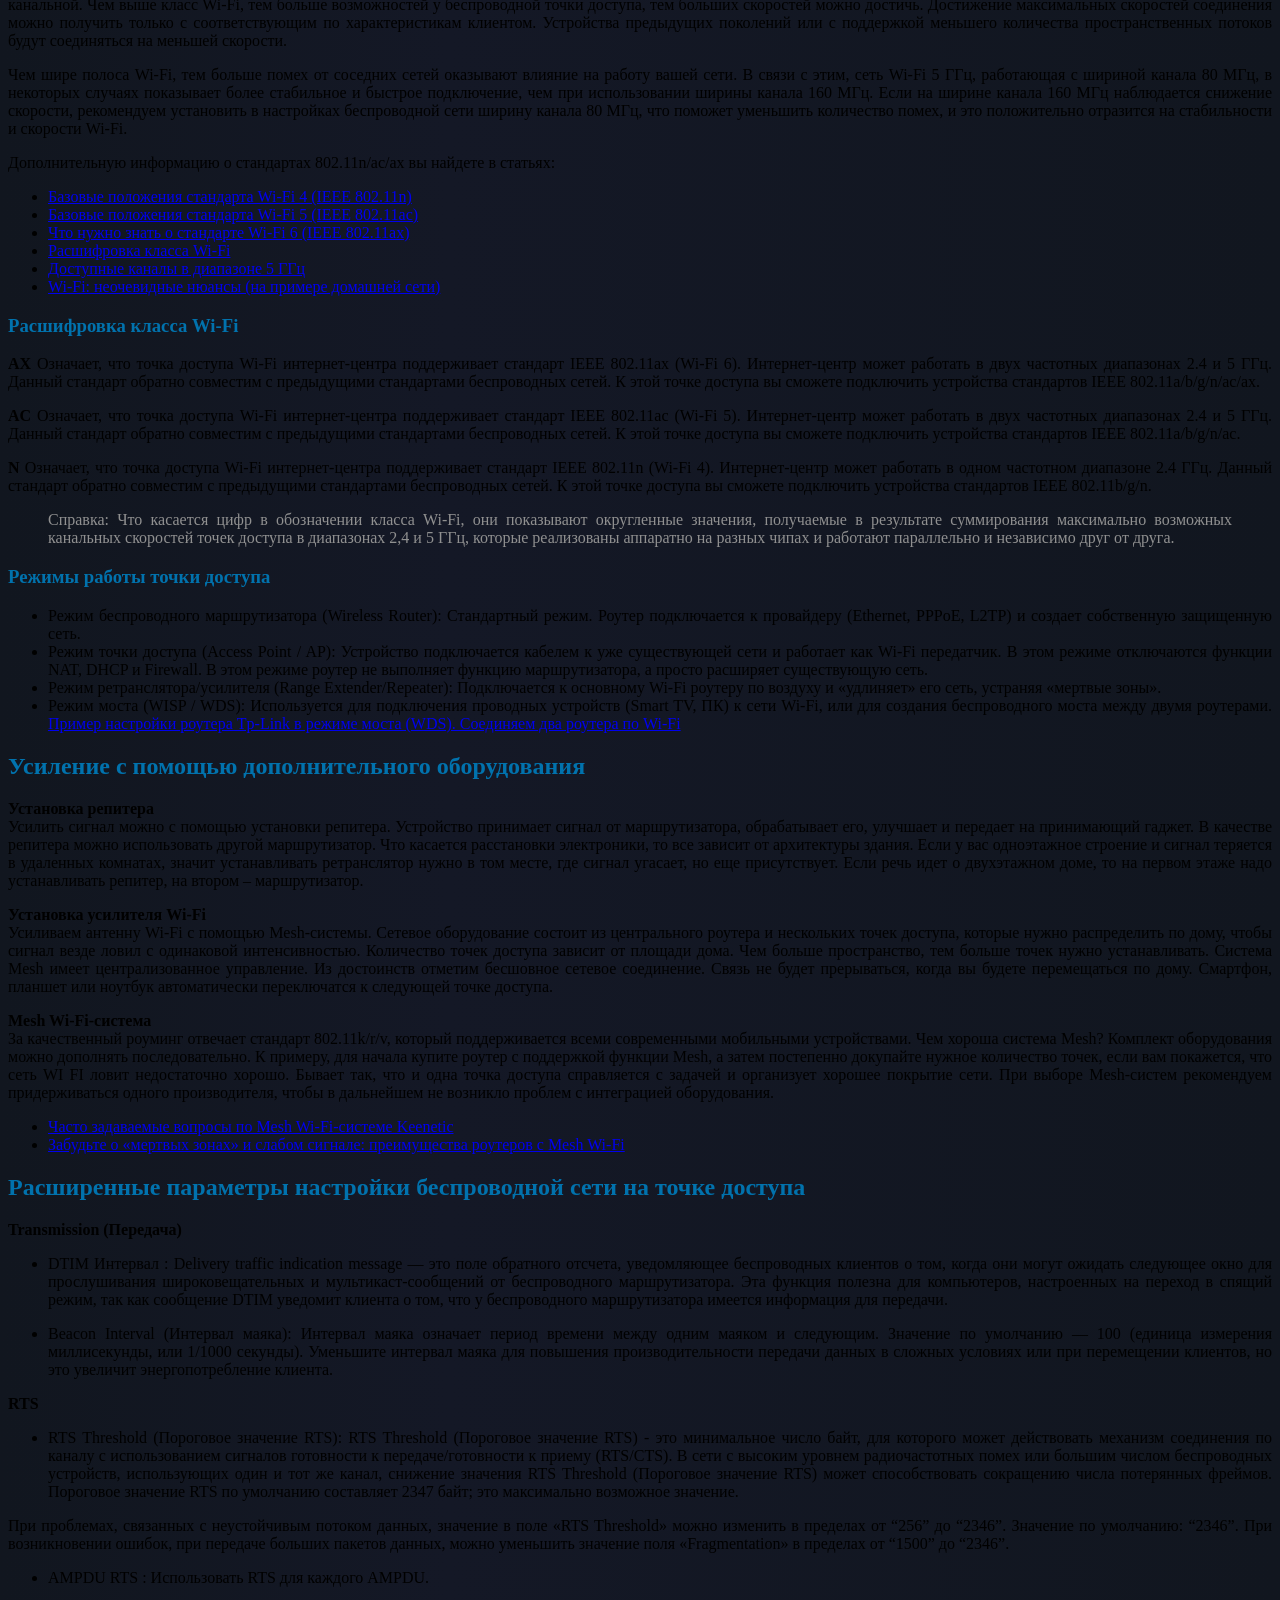
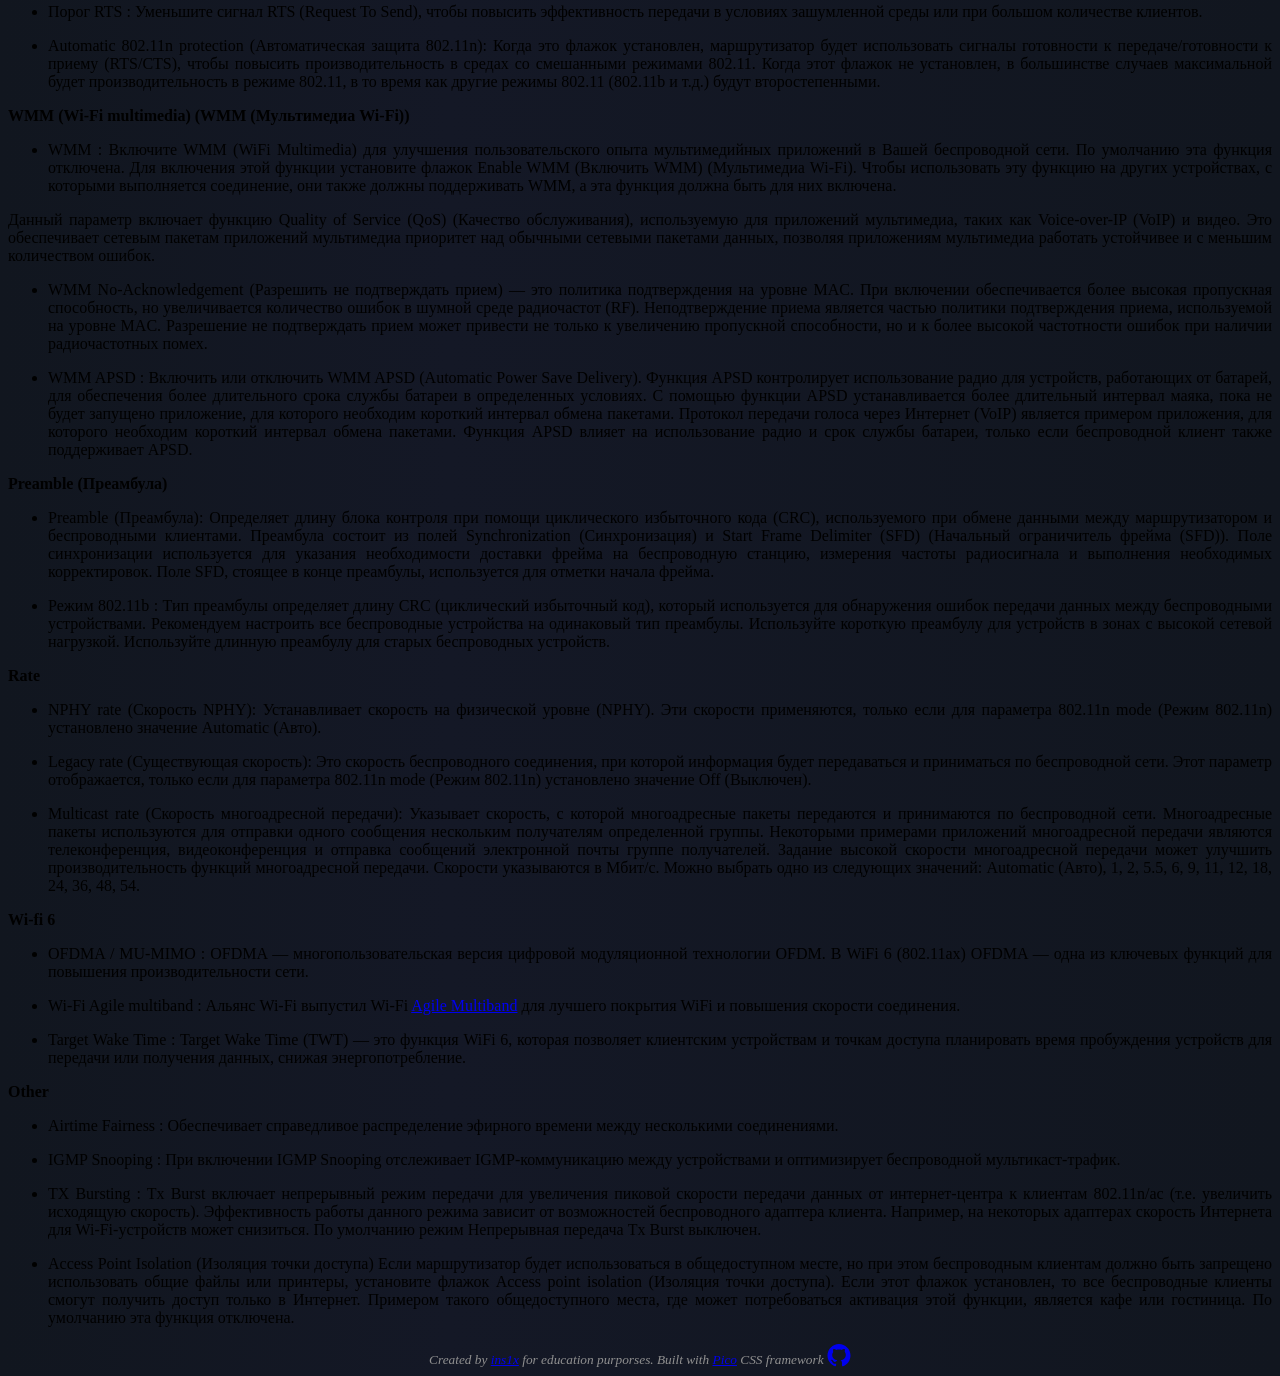
==== commit 6cd02faf: "Add custom.css - Transfer all custom style rules to custom.css - Change navbar styles" ====
--- a/index.html
+++ b/index.html
@@ -8,40 +8,7 @@
     <meta name="description" content="Wi-Fi tips">
     <link rel="shortcut icon" href="assets/img/favicon.ico"/>
     <link rel="stylesheet" href="assets/css/pico.min.css">
-
-    <!-- Define custom style params -->
-    <style>
-      :root {
-        --pico-border-radius: 2.0rem;
-        --pico-typography-spacing-vertical: 0.5rem;
-        --pico-nav-element-spacing-horizontal: 0.25rem;
-        --pico-nav-element-spacing-vertical: 0.2rem;
-        --pico-block-spacing-vertical: 2.0rem;
-        --pico-block-spacing-horizontal: 2.0rem;
-      }
-      body {
-        background: #11161F;
-        background: linear-gradient(90deg,rgba(17, 22, 31, 1) 0%, rgba(20, 24, 38, 1) 35%, rgba(17, 22, 31, 1) 100%);
-      }
-      article {
-        text-align: justify;
-      }
-      h1, h2, h3, h4 {
-        color: #0172ad;
-      }
-      blockquote {
-        color: #909090;
-      }
-      #navmenu {
-        font-size: 1.25rem;
-        font-family: Verdana, Helvetica, Arial, sans-serif;
-      }
-      footer {
-        font-style: italic;
-        text-align: center;
-        color: #909090;
-      }
-    </style>
+    <link rel="stylesheet" href="assets/css/custom.css">
   </head>
 
   <body>
@@ -52,25 +19,28 @@
           <li>
             <img src="assets/img/wifi-logo-small.png"/>
           </li>
+          <li>
+            <hgroup>
+              <h1>Wifi-tips</h1>
+              <p>Make your Wi-Fi connection stable</p>
+            </hgroup>
+          </li>
         </ul>
         <ul>
           <strong id="navmenu">
-            <li><a href="index.html#contents">Оглавление</a></li> | 
-            <li><a href="#">Инструменты</a></li>
-            <li>
-            </li>
+            <li><a href="index.html#contents"> Советы </a></li> | 
+            <li><a href="tools.html"> Утилиты </a></li> | 
+            <li><a href="resources.html"> Ресурсы </a></li>
           </strong>
         </ul>
       </nav>
-      
-
     </header>
     <!-- ./ Header -->
 
     <!-- Main -->
     <main class="container">
-      <h3 id="contents">Оглавление</h3>
-      <ul>
+      <!-- <h3 id="contents">Оглавление</h3> -->
+      <ul id="contents">
         <li><a href="#choose-place">Выбор местоположения</a></li>
         <ul>
           <li><a href="#interference">Возможные причины и помехи</a></li>
@@ -489,7 +459,7 @@
         </ul>
         <footer>
           <small>
-            Created by <a href="https://github.com/ins1x/">ins1x</a> for education purporses. Built with <a href="https://picocss.com">Pico</a> css framework 
+            Created by <a href="https://github.com/ins1x/">ins1x</a> for education purporses. Built with <a href="https://picocss.com">Pico</a> CSS framework
             <a href="https://github.com/ins1x/wifi-tips">
               <svg data-component="Octicon" aria-hidden="true" focusable="false" class="octicon octicon-mark-github" viewBox="0 0 24 24" width="24" height="24" fill="currentColor" display="inline-block" overflow="visible" style="vertical-align:text-bottom"><path d="M10.226 17.284c-2.965-.36-5.054-2.493-5.054-5.256 0-1.123.404-2.336 1.078-3.144-.292-.741-.247-2.314.09-2.965.898-.112 2.111.36 2.83 1.01.853-.269 1.752-.404 2.853-.404 1.1 0 1.999.135 2.807.382.696-.629 1.932-1.1 2.83-.988.315.606.36 2.179.067 2.942.72.854 1.101 2 1.101 3.167 0 2.763-2.089 4.852-5.098 5.234.763.494 1.28 1.572 1.28 2.807v2.336c0 .674.561 1.056 1.235.786 4.066-1.55 7.255-5.615 7.255-10.646C23.5 6.188 18.334 1 11.978 1 5.62 1 .5 6.188.5 12.545c0 4.986 3.167 9.12 7.435 10.669.606.225 1.19-.18 1.19-.786V20.63a2.9 2.9 0 0 1-1.078.224c-1.483 0-2.359-.808-2.987-2.313-.247-.607-.517-.966-1.034-1.033-.27-.023-.359-.135-.359-.27 0-.27.45-.471.898-.471.652 0 1.213.404 1.797 1.235.45.651.921.943 1.483.943.561 0 .92-.202 1.437-.719.382-.381.674-.718.944-.943"></path></svg>
             </a>
--- a/assets/css/custom.css
+++ b/assets/css/custom.css
@@ -0,0 +1,46 @@
+@charset "UTF-8";
+/*!
+ * Custom style params for Pico CSS ✨ v2.1.1 (https://picocss.com)
+ * CSS variables for color schemes https://picocss.com/docs/css-variables
+ */
+ :root {
+  --pico-border-radius: 1.5rem;
+  --pico-typography-spacing-vertical: 0.5rem;
+  --pico-nav-element-spacing-horizontal: 0.25rem;
+  --pico-nav-element-spacing-vertical: 0.2rem;
+  --pico-block-spacing-vertical: 1rem;
+  --pico-block-spacing-horizontal: 2rem;
+  --pico-font-family: Pacifico, cursive;
+  --pico-font-weight: 200;
+  --pico-font-size: 120%;
+}
+body {
+  background: #11161F;
+  background: linear-gradient(90deg,rgba(17, 22, 31, 1) 0%, rgba(20, 24, 38, 1) 35%, rgba(17, 22, 31, 1) 100%);
+}
+article {
+  text-align: justify;
+}
+h1, h2, h3, h4 {
+  color: #0172ad;
+}
+blockquote {
+  color: #909090;
+}
+nav {
+  background: #181c25;
+  border-radius: var(--pico-border-radius);
+  justify-content: space-around;
+}
+#navmenu {
+  color: #2a3140;
+  font-size: 1.1rem;
+  font-family: Verdana, Helvetica, sans-serif;
+  font-weight: bold; 
+  text-transform: uppercase;
+}
+footer {
+  font-style: italic;
+  text-align: center;
+  color: #909090;
+}
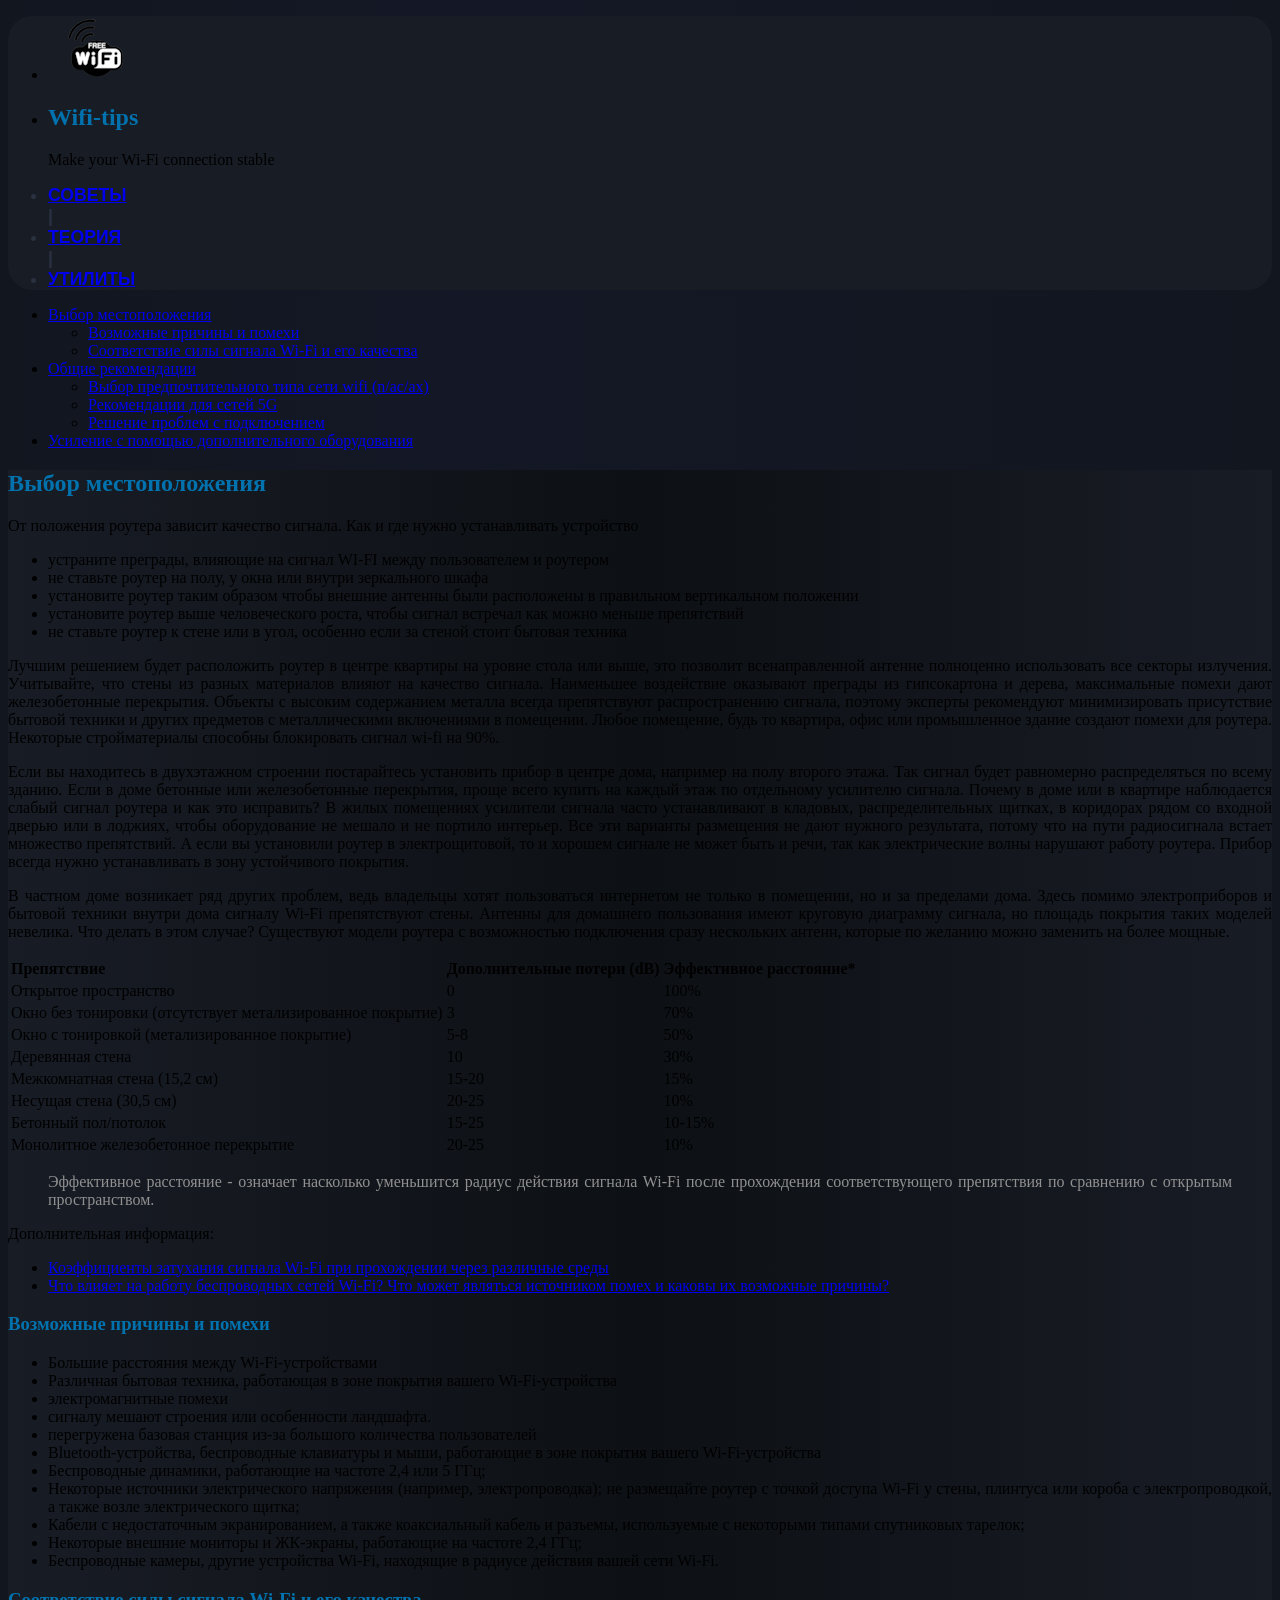
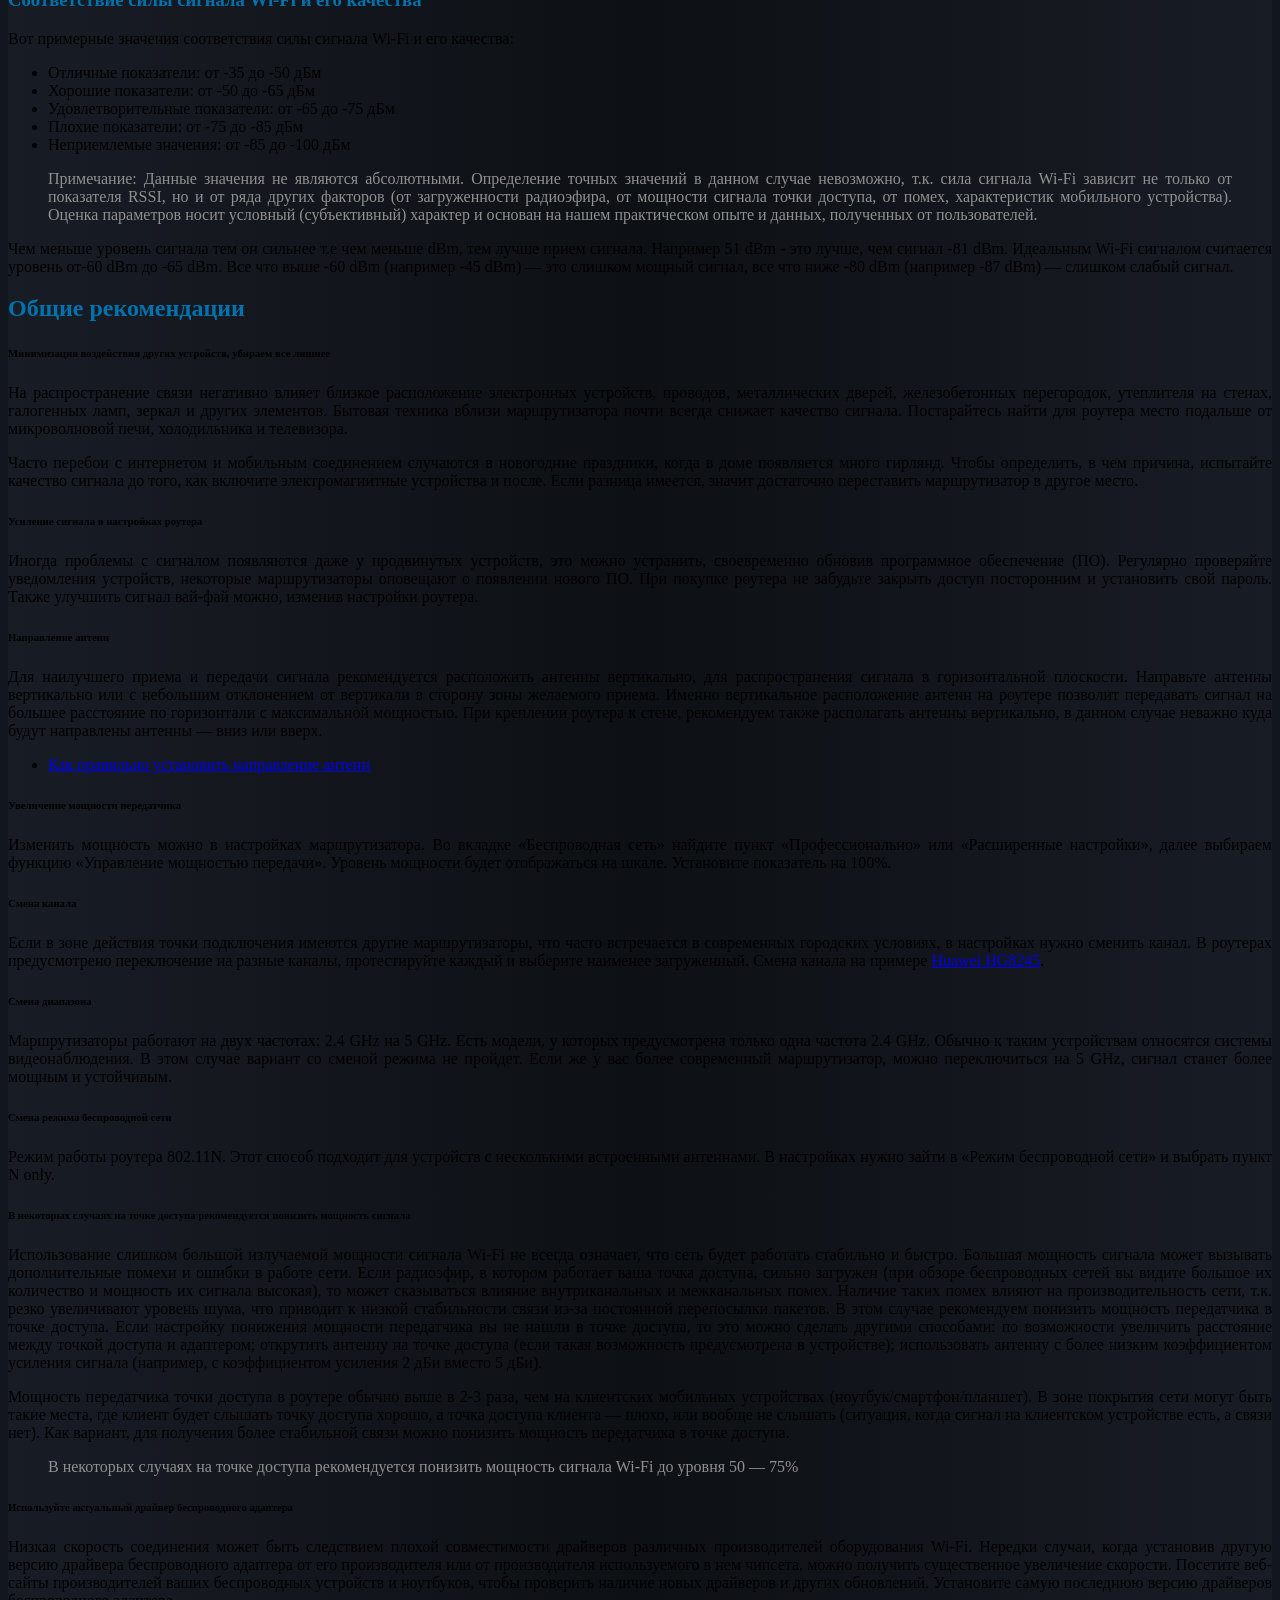
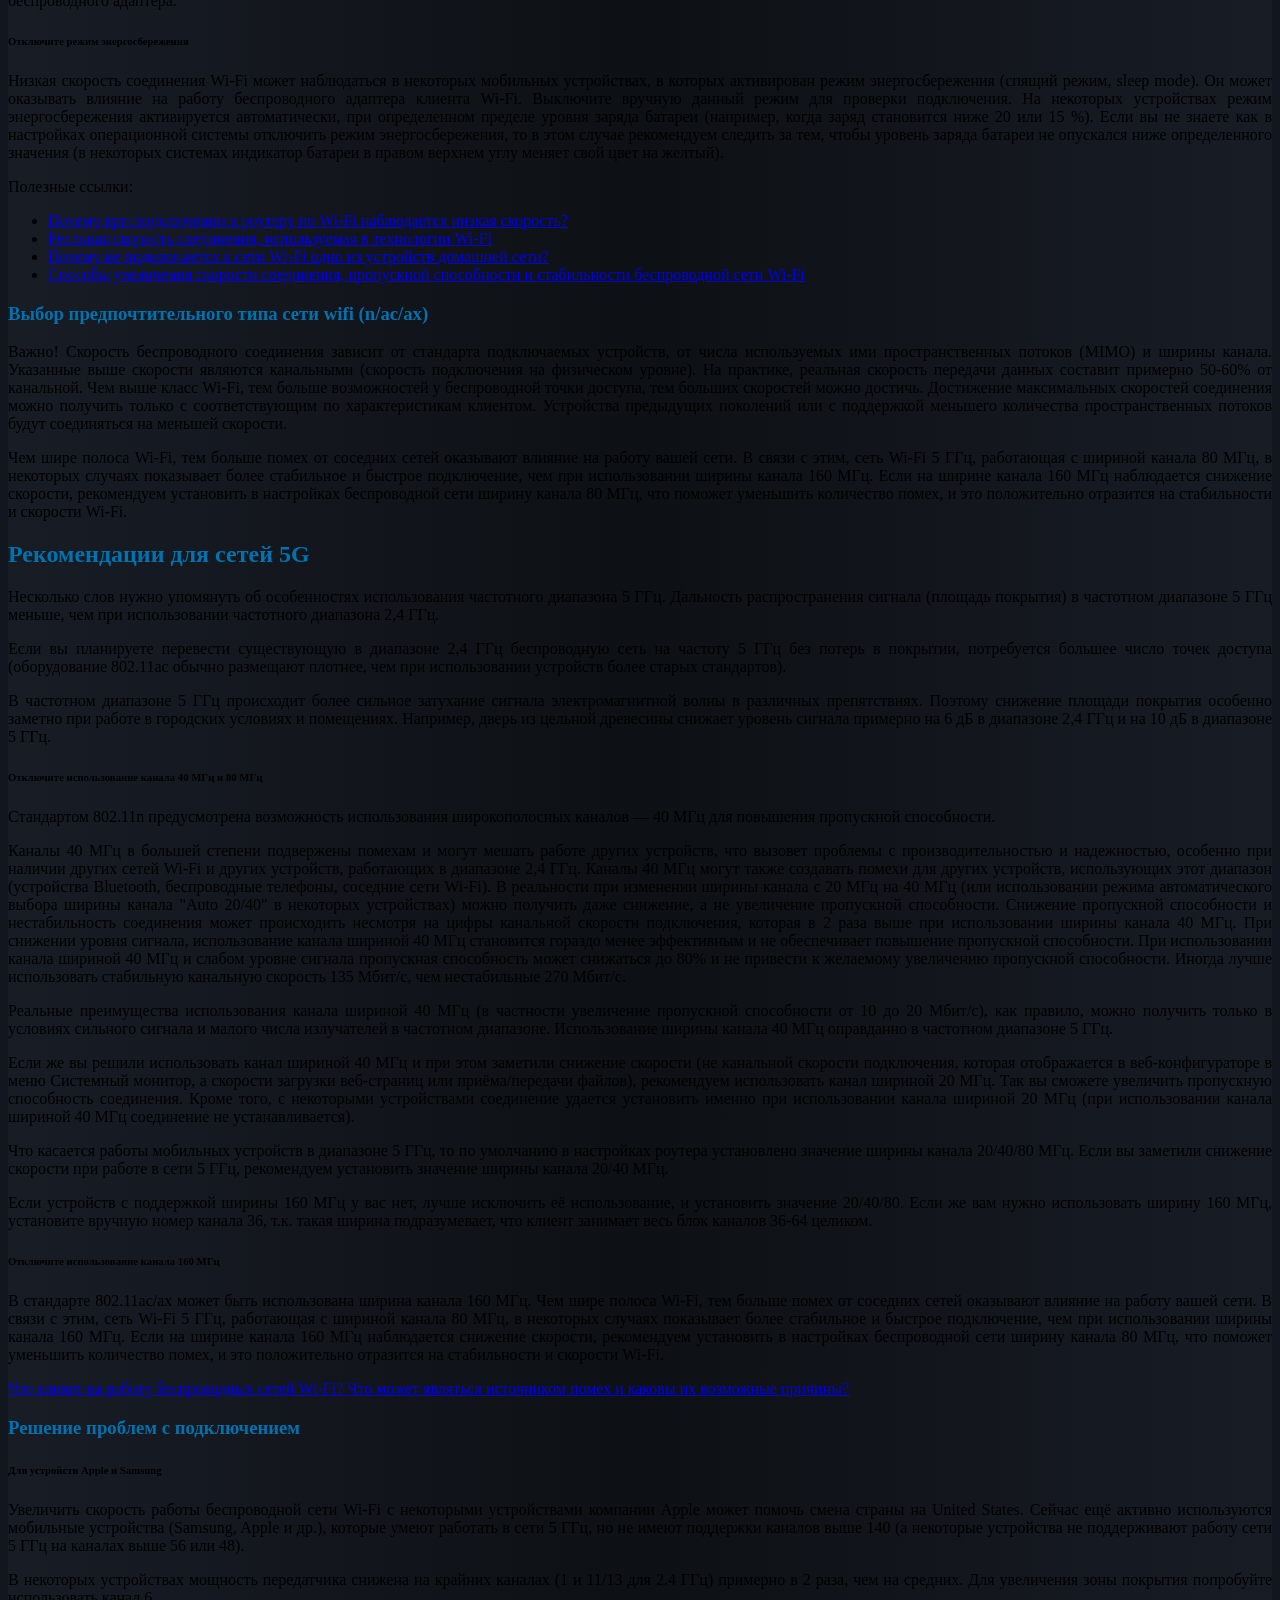
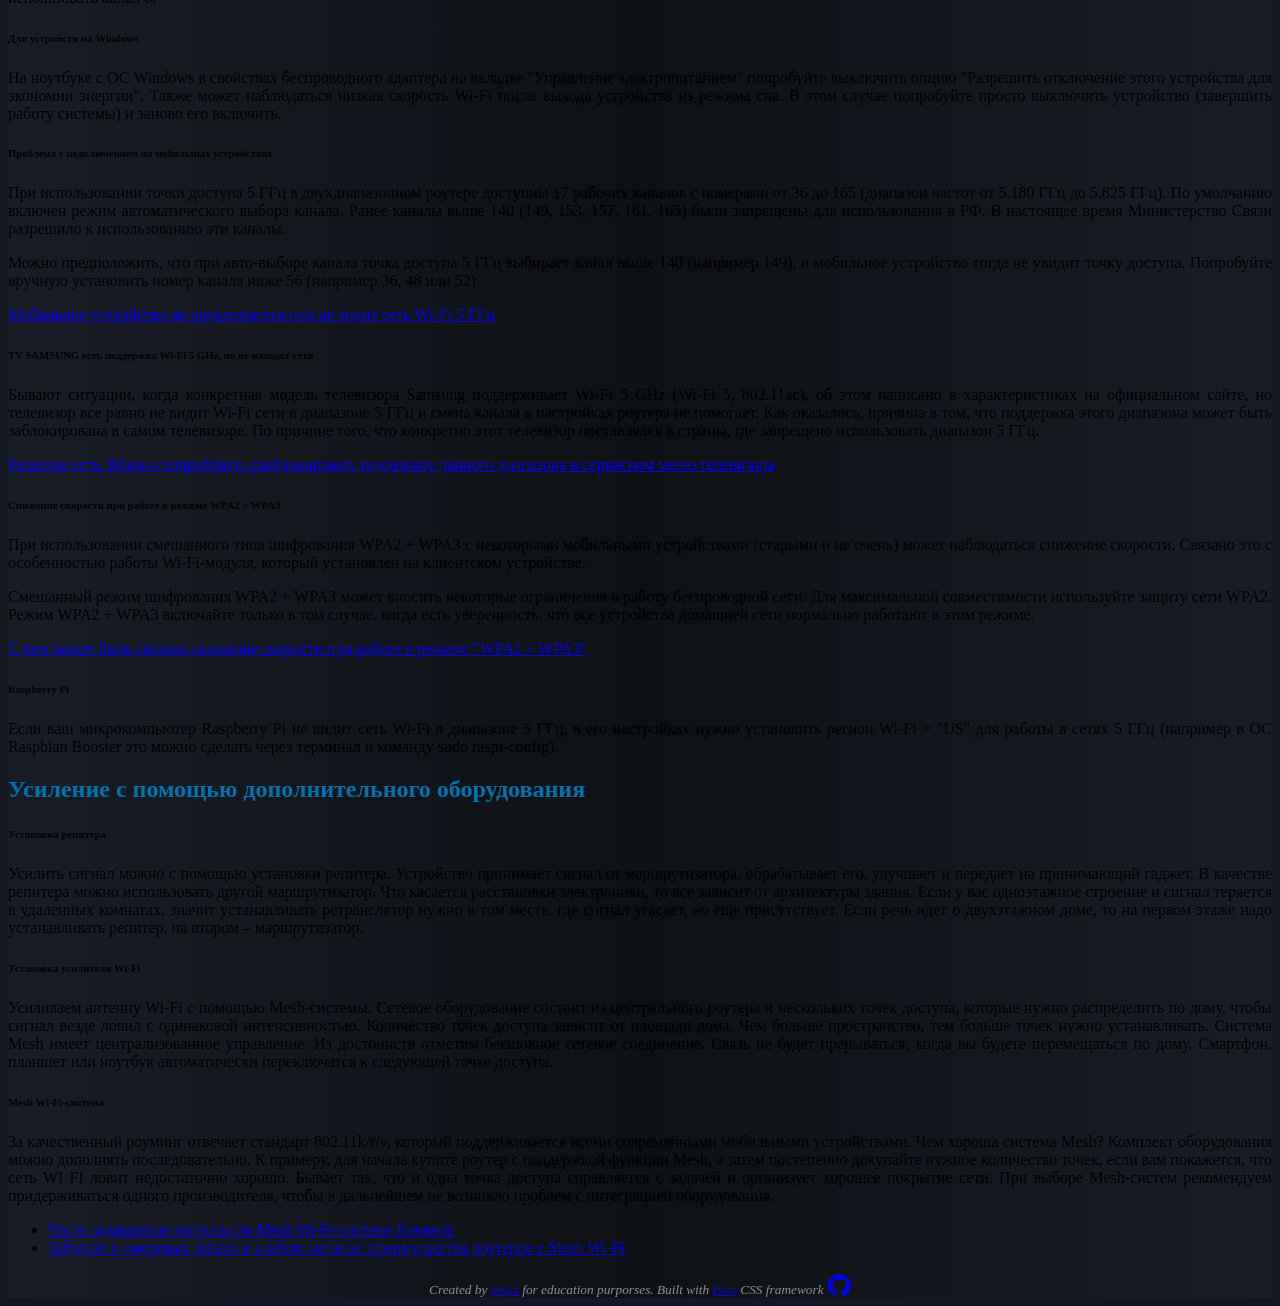
==== commit c03cee31: "Add more pages - Add resources and tools page - Add template" ====
--- a/index.html
+++ b/index.html
@@ -28,9 +28,9 @@
         </ul>
         <ul>
           <strong id="navmenu">
-            <li><a href="index.html#contents"> Советы </a></li> | 
-            <li><a href="tools.html"> Утилиты </a></li> | 
-            <li><a href="resources.html"> Ресурсы </a></li>
+            <li><a href="index.html#contents">Советы</a></li> | 
+            <li><a href="resources.html">Теория</a></li> | 
+            <li><a href="tools.html">Утилиты</a></li> 
           </strong>
         </ul>
       </nav>
@@ -48,20 +48,16 @@
         </ul>
         <li><a href="#common=tips">Общие рекомендации</a></li>
         <ul>
+          <li><a href="#wifi-n-ac-ax">Выбор предпочтительного типа сети wifi (n/ac/ax)</a></li>
           <li><a href="#5G-tips">Рекомендации для сетей 5G</a></li>
           <li><a href="#troubleshooting">Решение проблем с подключением</a></li>
         </ul>
-        <li><a href="#wifi-n-ac-ax">Выбор предпочтительного типа сети wifi (n/ac/ax)</a></li>
-        <ul>
-          <li><a href="#wifi-class">Расшифровка класса Wi-Fi</a></li>
-          <li><a href="#access-point">Режимы работы точки доступа</a></li>
-        </ul>
         <li><a href="#enhancers">Усиление с помощью дополнительного оборудования</a></li>
-        <li><a href="#extended">Расширенные параметры настройки беспроводной сети на точке доступа</a></li>
       </ul>
 
       <!-- Article-->
       <article id="article">
+        
         <h2 id="choose-place">Выбор местоположения</h2>
         <p>От положения роутера зависит качество сигнала. Как и где нужно устанавливать устройство </p>
         <ul>
@@ -144,7 +140,7 @@
           </li>
         </ul>
 
-        <h3 id="interference">Возможные причины и помехи</h2>
+        <h3 id="interference">Возможные причины и помехи</h3>
         <ul>
           <li>Большие расстояния между Wi-Fi-устройствами</li>
           <li>Различная бытовая техника, работающая в зоне покрытия вашего Wi-Fi-устройства</li>
@@ -159,7 +155,7 @@
           <li>Беспроводные камеры, другие устройства Wi-Fi, находящие в радиусе действия вашей сети Wi-Fi.</li>
         </ul>
 
-        <h3 id="wifi-signal">Соответствие силы сигнала Wi-Fi и его качества</h2>
+        <h3 id="wifi-signal">Соответствие силы сигнала Wi-Fi и его качества</h3>
         <p>Вот примерные значения соответствия силы сигнала Wi-Fi и его качества:</p>
         <ul>
           <li>Отличные показатели: от -35 до -50 дБм</li>
@@ -175,16 +171,16 @@
 
         <h2 id="common=tips">Общие рекомендации</h2>
         <p>
-          <strong>Минимизация воздействия других устройств, убираем все лишнее</strong>
-          <br>На распространение связи негативно влияет близкое расположение электронных устройств, проводов, металлических дверей, железобетонных перегородок, утеплителя на стенах, галогенных ламп, зеркал и других элементов. Бытовая техника вблизи маршрутизатора почти всегда снижает качество сигнала. Постарайтесь найти для роутера место подальше от микроволновой печи, холодильника и телевизора.
+          <h6>Минимизация воздействия других устройств, убираем все лишнее</h6>
+          На распространение связи негативно влияет близкое расположение электронных устройств, проводов, металлических дверей, железобетонных перегородок, утеплителя на стенах, галогенных ламп, зеркал и других элементов. Бытовая техника вблизи маршрутизатора почти всегда снижает качество сигнала. Постарайтесь найти для роутера место подальше от микроволновой печи, холодильника и телевизора.
         </p>
         <p>Часто перебои с интернетом и мобильным соединением случаются в новогодние праздники, когда в доме появляется много гирлянд. Чтобы определить, в чем причина, испытайте качество сигнала до того, как включите электромагнитные устройства и после. Если разница имеется, значит достаточно переставить маршрутизатор в другое место.</p>
         <p>
-          <strong>Усиление сигнала в настройках роутера</strong>
-          <br>Иногда проблемы с сигналом появляются даже у продвинутых устройств, это можно устранить, своевременно обновив программное обеспечение (ПО). Регулярно проверяйте уведомления устройств, некоторые маршрутизаторы оповещают о появлении нового ПО. При покупке роутера не забудьте закрыть доступ посторонним и установить свой пароль. Также улучшить сигнал вай-фай можно, изменив настройки роутера.
-        </p>
-        <p>
-          <strong>Направление антенн</strong> Для наилучшего приема и передачи сигнала рекомендуется расположить антенны вертикально, для распространения сигнала в горизонтальной плоскости. Направьте антенны вертикально или с небольшим отклонением от вертикали в сторону зоны желаемого приема. Именно вертикальное расположение антенн на роутере позволит передавать сигнал на большее расстояние по горизонтали с максимальной мощностью. При креплении роутера к стене, рекомендуем также располагать антенны вертикально, в данном случае неважно куда будут направлены антенны — вниз или вверх.
+          <h6>Усиление сигнала в настройках роутера</h6>
+          Иногда проблемы с сигналом появляются даже у продвинутых устройств, это можно устранить, своевременно обновив программное обеспечение (ПО). Регулярно проверяйте уведомления устройств, некоторые маршрутизаторы оповещают о появлении нового ПО. При покупке роутера не забудьте закрыть доступ посторонним и установить свой пароль. Также улучшить сигнал вай-фай можно, изменив настройки роутера.
+        </p>
+        <p>
+          <h6>Направление антенн</h6> Для наилучшего приема и передачи сигнала рекомендуется расположить антенны вертикально, для распространения сигнала в горизонтальной плоскости. Направьте антенны вертикально или с небольшим отклонением от вертикали в сторону зоны желаемого приема. Именно вертикальное расположение антенн на роутере позволит передавать сигнал на большее расстояние по горизонтали с максимальной мощностью. При креплении роутера к стене, рекомендуем также располагать антенны вертикально, в данном случае неважно куда будут направлены антенны — вниз или вверх.
         </p>
         <ul>
           <li>
@@ -192,35 +188,35 @@
           </li>
         </ul>
         <p>
-          <strong>Увеличение мощности передатчика</strong>
-          <br>Изменить мощность можно в настройках маршрутизатора. Во вкладке «Беспроводная сеть» найдите пункт «Профессионально» или «Расширенные настройки», далее выбираем функцию «Управление мощностью передачи». Уровень мощности будет отображаться на шкале. Установите показатель на 100%.
-        </p>
-        <p>
-          <strong>Смена канала</strong>
-          <br>Если в зоне действия точки подключения имеются другие маршрутизаторы, что часто встречается в современных городских условиях, в настройках нужно сменить канал. В роутерах предусмотрено переключение на разные каналы, протестируйте каждый и выберите наименее загруженный. Смена канала на примере <a href="https://lan1.by/3295">Huawei HG8245</a>.
-        </p>
-        <p>
-          <strong>Смена диапазона</strong>
-          <br>Маршрутизаторы работают на двух частотах: 2.4 GHz на 5 GHz. Есть модели, у которых предусмотрена только одна частота 2.4 GHz. Обычно к таким устройствам относятся системы видеонаблюдения. В этом случае вариант со сменой режима не пройдет. Если же у вас более современный маршрутизатор, можно переключиться на 5 GHz, сигнал станет более мощным и устойчивым.
-        </p>
-        <p>
-          <strong>Смена режима беспроводной сети</strong>
-          <br>Режим работы роутера 802.11N. Этот способ подходит для устройств с несколькими встроенными антеннами. В настройках нужно зайти в «Режим беспроводной сети» и выбрать пункт N only.
-        </p>
-        <p>
-          <strong>В некоторых случаях на точке доступа рекомендуется понизить мощность сигнала</strong> Использование слишком большой излучаемой мощности сигнала Wi-Fi не всегда означает, что сеть будет работать стабильно и быстро. Большая мощность сигнала может вызывать дополнительные помехи и ошибки в работе сети. Если радиоэфир, в котором работает ваша точка доступа, сильно загружен (при обзоре беспроводных сетей вы видите большое их количество и мощность их сигнала высокая), то может сказываться влияние внутриканальных и межканальных помех. Наличие таких помех влияют на производительность сети, т.к. резко увеличивают уровень шума, что приводит к низкой стабильности связи из-за постоянной перепосылки пакетов. В этом случае рекомендуем понизить мощность передатчика в точке доступа. Если настройку понижения мощности передатчика вы не нашли в точке доступа, то это можно сделать другими способами: по возможности увеличить расстояние между точкой доступа и адаптером; открутить антенну на точке доступа (если такая возможность предусмотрена в устройстве); использовать антенну с более низким коэффициентом усиления сигнала (например, с коэффициентом усиления 2 дБи вместо 5 дБи).
+          <h6>Увеличение мощности передатчика</h6>
+          Изменить мощность можно в настройках маршрутизатора. Во вкладке «Беспроводная сеть» найдите пункт «Профессионально» или «Расширенные настройки», далее выбираем функцию «Управление мощностью передачи». Уровень мощности будет отображаться на шкале. Установите показатель на 100%.
+        </p>
+        <p>
+          <h6>Смена канала</h6>
+          Если в зоне действия точки подключения имеются другие маршрутизаторы, что часто встречается в современных городских условиях, в настройках нужно сменить канал. В роутерах предусмотрено переключение на разные каналы, протестируйте каждый и выберите наименее загруженный. Смена канала на примере <a href="https://lan1.by/3295">Huawei HG8245</a>.
+        </p>
+        <p>
+          <h6>Смена диапазона</h6>
+          Маршрутизаторы работают на двух частотах: 2.4 GHz на 5 GHz. Есть модели, у которых предусмотрена только одна частота 2.4 GHz. Обычно к таким устройствам относятся системы видеонаблюдения. В этом случае вариант со сменой режима не пройдет. Если же у вас более современный маршрутизатор, можно переключиться на 5 GHz, сигнал станет более мощным и устойчивым.
+        </p>
+        <p>
+          <h6>Смена режима беспроводной сети</h6>
+          Режим работы роутера 802.11N. Этот способ подходит для устройств с несколькими встроенными антеннами. В настройках нужно зайти в «Режим беспроводной сети» и выбрать пункт N only.
+        </p>
+        <p>
+          <h6>В некоторых случаях на точке доступа рекомендуется понизить мощность сигнала</h6> Использование слишком большой излучаемой мощности сигнала Wi-Fi не всегда означает, что сеть будет работать стабильно и быстро. Большая мощность сигнала может вызывать дополнительные помехи и ошибки в работе сети. Если радиоэфир, в котором работает ваша точка доступа, сильно загружен (при обзоре беспроводных сетей вы видите большое их количество и мощность их сигнала высокая), то может сказываться влияние внутриканальных и межканальных помех. Наличие таких помех влияют на производительность сети, т.к. резко увеличивают уровень шума, что приводит к низкой стабильности связи из-за постоянной перепосылки пакетов. В этом случае рекомендуем понизить мощность передатчика в точке доступа. Если настройку понижения мощности передатчика вы не нашли в точке доступа, то это можно сделать другими способами: по возможности увеличить расстояние между точкой доступа и адаптером; открутить антенну на точке доступа (если такая возможность предусмотрена в устройстве); использовать антенну с более низким коэффициентом усиления сигнала (например, с коэффициентом усиления 2 дБи вместо 5 дБи).
         </p>
         <p>Мощность передатчика точки доступа в роутере обычно выше в 2-3 раза, чем на клиентских мобильных устройствах (ноутбук/смартфон/планшет). В зоне покрытия сети могут быть такие места, где клиент будет слышать точку доступа хорошо, а точка доступа клиента — плохо, или вообще не слышать (ситуация, когда сигнал на клиентском устройстве есть, а связи нет). Как вариант, для получения более стабильной связи можно понизить мощность передатчика в точке доступа.</p>
         <blockquote>
           В некоторых случаях на точке доступа рекомендуется понизить мощность сигнала Wi-Fi до уровня 50 — 75%
         </blockquote>
         <p>
-          <strong>Используйте актуальный драйвер беспроводного адаптера</strong>
-          <br>Низкая скорость соединения может быть следствием плохой совместимости драйверов различных производителей оборудования Wi-Fi. Нередки случаи, когда установив другую версию драйвера беспроводного адаптера от его производителя или от производителя используемого в нем чипсета, можно получить существенное увеличение скорости. Посетите веб-сайты производителей ваших беспроводных устройств и ноутбуков, чтобы проверить наличие новых драйверов и других обновлений. Установите самую последнюю версию драйверов беспроводного адаптера.
-        </p>
-        <p>
-          <strong>Отключите режим энергосбережения</strong>
-          <br>Низкая скорость соединения Wi-Fi может наблюдаться в некоторых мобильных устройствах, в которых активирован режим энергосбережения (спящий режим, sleep mode). Он может оказывать влияние на работу беспроводного адаптера клиента Wi-Fi. Выключите вручную данный режим для проверки подключения. На некоторых устройствах режим энергосбережения активируется автоматически, при определенном пределе уровня заряда батареи (например, когда заряд становится ниже 20 или 15 %). Если вы не знаете как в настройках операционной системы отключить режим энергосбережения, то в этом случае рекомендуем следить за тем, чтобы уровень заряда батареи не опускался ниже определенного значения (в некоторых системах индикатор батареи в правом верхнем углу меняет свой цвет на желтый).
+          <h6>Используйте актуальный драйвер беспроводного адаптера</h6>
+          Низкая скорость соединения может быть следствием плохой совместимости драйверов различных производителей оборудования Wi-Fi. Нередки случаи, когда установив другую версию драйвера беспроводного адаптера от его производителя или от производителя используемого в нем чипсета, можно получить существенное увеличение скорости. Посетите веб-сайты производителей ваших беспроводных устройств и ноутбуков, чтобы проверить наличие новых драйверов и других обновлений. Установите самую последнюю версию драйверов беспроводного адаптера.
+        </p>
+        <p>
+          <h6>Отключите режим энергосбережения</h6>
+          Низкая скорость соединения Wi-Fi может наблюдаться в некоторых мобильных устройствах, в которых активирован режим энергосбережения (спящий режим, sleep mode). Он может оказывать влияние на работу беспроводного адаптера клиента Wi-Fi. Выключите вручную данный режим для проверки подключения. На некоторых устройствах режим энергосбережения активируется автоматически, при определенном пределе уровня заряда батареи (например, когда заряд становится ниже 20 или 15 %). Если вы не знаете как в настройках операционной системы отключить режим энергосбережения, то в этом случае рекомендуем следить за тем, чтобы уровень заряда батареи не опускался ниже определенного значения (в некоторых системах индикатор батареи в правом верхнем углу меняет свой цвет на желтый).
         </p>
         <p>Полезные ссылки:</p>
         <ul>
@@ -237,13 +233,26 @@
             <a href="https://help.keenetic.com/hc/ru/articles/213968749-%D0%A1%D0%BF%D0%BE%D1%81%D0%BE%D0%B1%D1%8B-%D1%83%D0%B2%D0%B5%D0%BB%D0%B8%D1%87%D0%B5%D0%BD%D0%B8%D1%8F-%D1%81%D0%BA%D0%BE%D1%80%D0%BE%D1%81%D1%82%D0%B8-%D1%81%D0%BE%D0%B5%D0%B4%D0%B8%D0%BD%D0%B5%D0%BD%D0%B8%D1%8F-%D0%BF%D1%80%D0%BE%D0%BF%D1%83%D1%81%D0%BA%D0%BD%D0%BE%D0%B9-%D1%81%D0%BF%D0%BE%D1%81%D0%BE%D0%B1%D0%BD%D0%BE%D1%81%D1%82%D0%B8-%D0%B8-%D1%81%D1%82%D0%B0%D0%B1%D0%B8%D0%BB%D1%8C%D0%BD%D0%BE%D1%81%D1%82%D0%B8-%D0%B1%D0%B5%D1%81%D0%BF%D1%80%D0%BE%D0%B2%D0%BE%D0%B4%D0%BD%D0%BE%D0%B9-%D1%81%D0%B5%D1%82%D0%B8-Wi-Fi">Способы увеличения скорости соединения, пропускной способности и стабильности беспроводной сети Wi-Fi</a>
           </li>
         </ul>
-        <h3 id="5G-tips">Рекомендации для сетей 5G</h3>
+        <h3 id="wifi-n-ac-ax">Выбор предпочтительного типа сети wifi (n/ac/ax)</h3>
+        <p>Важно! Скорость беспроводного соединения зависит от стандарта подключаемых устройств, от числа используемых ими пространственных потоков (MIMO) и ширины канала. 
+          Указанные выше скорости являются канальными (скорость подключения на физическом уровне). На практике, реальная скорость передачи данных составит примерно 50-60% 
+          от канальной. Чем выше класс Wi-Fi, тем больше возможностей у беспроводной точки доступа, тем больших скоростей можно достичь. 
+          Достижение максимальных скоростей соединения можно получить только с соответствующим по характеристикам клиентом. 
+          Устройства предыдущих поколений или с поддержкой меньшего количества пространственных потоков будут соединяться на меньшей скорости.</p>
+        <p>
+          Чем шире полоса Wi-Fi, тем больше помех от соседних сетей оказывают влияние на работу вашей сети. В связи с этим, сеть Wi-Fi 5 ГГц, работающая с шириной канала
+          80 МГц, в некоторых случаях показывает более стабильное и быстрое подключение, чем при использовании ширины канала 160 МГц. 
+          Если на ширине канала 160 МГц наблюдается снижение скорости, рекомендуем установить в настройках беспроводной сети ширину канала 80 МГц, 
+          что поможет уменьшить количество помех, и это положительно отразится на стабильности и скорости Wi-Fi.
+        </p>
+
+        <h2 id="5G-tips">Рекомендации для сетей 5G</h2>
         <p>Несколько слов нужно упомянуть об особенностях использования частотного диапазона 5 ГГц. Дальность распространения сигнала (площадь покрытия) в частотном диапазоне 5 ГГц меньше, чем при использовании частотного диапазона 2,4 ГГц.</p>
         <p>Если вы планируете перевести существующую в диапазоне 2,4 ГГц беспроводную сеть на частоту 5 ГГц без потерь в покрытии, потребуется большее число точек доступа (оборудование 802.11ac обычно размещают плотнее, чем при использовании устройств более старых стандартов).</p>
         <p>В частотном диапазоне 5 ГГц происходит более сильное затухание сигнала электромагнитной волны в различных препятствиях. Поэтому снижение площади покрытия особенно заметно при работе в городских условиях и помещениях. Например, дверь из цельной древесины снижает уровень сигнала примерно на 6 дБ в диапазоне 2,4 ГГц и на 10 дБ в диапазоне 5 ГГц.</p>
         <p>
-          <strong>Отключите использование канала 40 МГц и 80 МГц</strong>
-          <br>Стандартом 802.11n предусмотрена возможность использования широкополосных каналов — 40 МГц для повышения пропускной способности.
+          <h6>Отключите использование канала 40 МГц и 80 МГц</h6>
+          Стандартом 802.11n предусмотрена возможность использования широкополосных каналов — 40 МГц для повышения пропускной способности.
         </p>
         <p>Каналы 40 МГц в большей степени подвержены помехам и могут мешать работе других устройств, что вызовет проблемы с производительностью и надежностью, особенно при наличии других сетей Wi-Fi и других устройств, работающих в диапазоне 2,4 ГГц. Каналы 40 МГц могут также создавать помехи для других устройств, использующих этот диапазон (устройства Bluetooth, беспроводные телефоны, соседние сети Wi-Fi). В реальности при изменении ширины канала с 20 МГц на 40 МГц (или использовании режима автоматического выбора ширины канала &quot;Auto 20/40&quot; в некоторых устройствах) можно получить даже снижение, а не увеличение пропускной способности. Снижение пропускной способности и нестабильность соединения может происходить несмотря на цифры канальной скорости подключения, которая в 2 раза выше при использовании ширины канала 40 МГц. При снижении уровня сигнала, использование канала шириной 40 МГц становится гораздо менее эффективным и не обеспечивает повышение пропускной способности. При использовании канала шириной 40 МГц и слабом уровне сигнала пропускная способность может снижаться до 80% и не привести к желаемому увеличению пропускной способности. Иногда лучше использовать стабильную канальную скорость 135 Мбит/c, чем нестабильные 270 Мбит/с.</p>
         <p>Реальные преимущества использования канала шириной 40 МГц (в частности увеличение пропускной способности от 10 до 20 Мбит/с), как правило, можно получить только в условиях сильного сигнала и малого числа излучателей в частотном диапазоне. Использование ширины канала 40 МГц оправданно в частотном диапазоне 5 ГГц.</p>
@@ -251,101 +260,59 @@
         <p>Что касается работы мобильных устройств в диапазоне 5 ГГц, то по умолчанию в настройках роутера установлено значение ширины канала 20/40/80 МГц. Если вы заметили снижение скорости при работе в сети 5 ГГц, рекомендуем установить значение ширины канала 20/40 МГц.</p>
         <p>Если устройств с поддержкой ширины 160 МГц у вас нет, лучше исключить её использование, и установить значение 20/40/80. Если же вам нужно использовать ширину 160 МГц, установите вручную номер канала 36, т.к. такая ширина подразумевает, что клиент занимает весь блок каналов 36-64 целиком.</p>
         <p>
-          <strong>Отключите использование канала 160 МГц</strong>
-          <br>В стандарте 802.11ac/ax может быть использована ширина канала 160 МГц. Чем шире полоса Wi-Fi, тем больше помех от соседних сетей оказывают влияние на работу вашей сети. В связи с этим, сеть Wi-Fi 5 ГГц, работающая с шириной канала 80 МГц, в некоторых случаях показывает более стабильное и быстрое подключение, чем при использовании ширины канала 160 МГц. Если на ширине канала 160 МГц наблюдается снижение скорости, рекомендуем установить в настройках беспроводной сети ширину канала 80 МГц, что поможет уменьшить количество помех, и это положительно отразится на стабильности и скорости Wi-Fi.
+          <h6>Отключите использование канала 160 МГц</h6>
+          В стандарте 802.11ac/ax может быть использована ширина канала 160 МГц. Чем шире полоса Wi-Fi, тем больше помех от соседних сетей оказывают влияние на работу вашей сети. В связи с этим, сеть Wi-Fi 5 ГГц, работающая с шириной канала 80 МГц, в некоторых случаях показывает более стабильное и быстрое подключение, чем при использовании ширины канала 160 МГц. Если на ширине канала 160 МГц наблюдается снижение скорости, рекомендуем установить в настройках беспроводной сети ширину канала 80 МГц, что поможет уменьшить количество помех, и это положительно отразится на стабильности и скорости Wi-Fi.
         </p>
         <p><a href="https://help.keenetic.com/hc/ru/articles/213968709">Что влияет на работу беспроводных сетей Wi-Fi? Что может являться источником помех и каковы их возможные причины?</a></p>
         
         <h3 id="troubleshooting">Решение проблем с подключением</h2>
-        <p>
-          <strong>Для устройств Apple</strong>
-          <br>Увеличить скорость работы беспроводной сети Wi-Fi с некоторыми устройствами компании Apple может помочь смена страны на United States.
+        <h6>Для устройств Apple и Samsung</h6>
+        <p>
+          Увеличить скорость работы беспроводной сети Wi-Fi с некоторыми устройствами компании Apple может помочь смена страны на United States.
+          Сейчас ещё активно используются мобильные устройства (Samsung, Apple и др.), которые умеют работать в сети 5 ГГц, 
+          но не имеют поддержки каналов выше 140 (а некоторые устройства не поддерживают работу сети 5 ГГц на каналах выше 56 или 48).
         </p>
         <p>В некоторых устройствах мощность передатчика снижена на крайних каналах (1 и 11/13 для 2.4 ГГц) примерно в 2 раза, чем на средних. Для увеличения зоны покрытия попробуйте использовать канал 6.</p>
         <p>
-          <strong>Для устройств на Windows</strong>
-          <br>На ноутбуке с ОС Windows в свойствах беспроводного адаптера на вкладке &quot;Управление электропитанием&quot; попробуйте выключить опцию &quot;Разрешить отключение этого устройства для экономии энергии&quot;. Также может наблюдаться низкая скорость Wi-Fi после выхода устройства из режима сна. В этом случае попробуйте просто выключить устройство (завершить работу системы) и заново его включить.
-        </p>
-        <p>
-          <strong>Проблема с подключением на мобильных устройствах</strong>
-          <br>При использовании точки доступа 5 ГГц в двухдиапазонном роутере доступны 17 рабочих каналов с номерами от 36 до 165 (диапазон частот от 5.180 ГГц до 5.825 ГГц). По умолчанию включен режим автоматического выбора канала. Ранее каналы выше 140 (149, 153, 157, 161, 165) были запрещены для использования в РФ. В настоящее время Министерство Связи разрешило к использованию эти каналы. Сейчас ещё активно используются мобильные устройства (Samsung, Apple и др.), которые умеют работать в сети 5 ГГц, но не имеют поддержки каналов выше 140 (а некоторые устройства не поддерживают работу сети 5 ГГц на каналах выше 56 или 48). Такая же ситуация возможна при использовании устаревшего драйвера адаптера Wi-Fi-клиента.
+          <h6>Для устройств на Windows</h6>
+          На ноутбуке с ОС Windows в свойствах беспроводного адаптера на вкладке &quot;Управление электропитанием&quot; попробуйте выключить опцию &quot;Разрешить отключение этого устройства для экономии энергии&quot;. Также может наблюдаться низкая скорость Wi-Fi после выхода устройства из режима сна. В этом случае попробуйте просто выключить устройство (завершить работу системы) и заново его включить.
+        </p>
+        <p>
+          <h6>Проблема с подключением на мобильных устройствах</h6>
+          При использовании точки доступа 5 ГГц в двухдиапазонном роутере доступны 17 рабочих каналов с номерами от 36 до 165 (диапазон частот от 5.180 ГГц до 5.825 ГГц). По умолчанию включен режим автоматического выбора канала. Ранее каналы выше 140 (149, 153, 157, 161, 165) были запрещены для использования в РФ. В настоящее время Министерство Связи разрешило к использованию эти каналы. 
         </p>
         <p>Можно предположить, что при авто-выборе канала точка доступа 5 ГГц выбирает канал выше 140 (например 149), и мобильное устройство тогда не увидит точку доступа. Попробуйте вручную установить номер канала ниже 56 (например 36, 48 или 52). </p>
-        <p>
-          <strong>TV SAMSUNG есть поддержка Wi-Fi 5 GHz, но не находит сети</strong>
+          <a href="https://help.keenetic.com/hc/ru/articles/115005487805-%D0%9C%D0%BE%D0%B1%D0%B8%D0%BB%D1%8C%D0%BD%D0%BE%D0%B5-%D1%83%D1%81%D1%82%D1%80%D0%BE%D0%B9%D1%81%D1%82%D0%B2%D0%BE-%D0%BD%D0%B5-%D0%BF%D0%BE%D0%B4%D0%BA%D0%BB%D1%8E%D1%87%D0%B0%D0%B5%D1%82%D1%81%D1%8F-%D0%B8%D0%BB%D0%B8-%D0%BD%D0%B5-%D0%B2%D0%B8%D0%B4%D0%B8%D1%82-%D1%81%D0%B5%D1%82%D1%8C-Wi-Fi-5-%D0%93%D0%93%D1%86">Мобильное устройство не подключается или не видит сеть Wi-Fi 5 ГГц</a>
+        <p>
+          <h6>TV SAMSUNG есть поддержка Wi-Fi 5 GHz, но не находит сети</h6>
         </p>
         <p>Бывают ситуации, когда конкретная модель телевизора Samsung поддерживает Wi-Fi 5 GHz (Wi-Fi 5, 802.11ac), об этом написано в характеристиках на официальном сайте, но телевизор все равно не видит Wi-Fi сети в диапазоне 5 ГГц и смена канала в настройках роутера не помогает. Как оказалось, причина в том, что поддержка этого диапазона может быть заблокирована в самом телевизоре. По причине того, что конкретно этот телевизор поставлялся в страны, где запрещено использовать диапазон 5 ГГц.</p>
         <p>
           <a href="https://help-wifi.com/samsung-smart-tv/televizor-samsung-ne-vidit-wi-fi-ne-podklyuchaetsya-k-internetu-oshibka-podklyucheniya-v-menyu-smart-tv-i-ne-rabotaet-internet/">Решение есть. Можно попробовать разблокировать поддержку данного диапазона в сервисном меню телевизора</a>
         </p>
         <p>
-          <strong>Raspberry Pi</strong>
-          <br>Если ваш микрокомпьютер Raspberry Pi не видит сеть Wi-Fi в диапазоне 5 ГГц, в его настройках нужно установить регион Wi-Fi = &quot;US&quot; для работы в сетях 5 ГГц (например в ОС Raspbian Booster это можно сделать через терминал и команду sudo raspi-config).
-        </p>
-        <ul>
-          <li>
-            <a href="https://help.keenetic.com/hc/ru/articles/115005487805-%D0%9C%D0%BE%D0%B1%D0%B8%D0%BB%D1%8C%D0%BD%D0%BE%D0%B5-%D1%83%D1%81%D1%82%D1%80%D0%BE%D0%B9%D1%81%D1%82%D0%B2%D0%BE-%D0%BD%D0%B5-%D0%BF%D0%BE%D0%B4%D0%BA%D0%BB%D1%8E%D1%87%D0%B0%D0%B5%D1%82%D1%81%D1%8F-%D0%B8%D0%BB%D0%B8-%D0%BD%D0%B5-%D0%B2%D0%B8%D0%B4%D0%B8%D1%82-%D1%81%D0%B5%D1%82%D1%8C-Wi-Fi-5-%D0%93%D0%93%D1%86">Мобильное устройство не подключается или не видит сеть Wi-Fi 5 ГГц</a>
-          </li>
-        </ul>
-        
-        <h2 id="wifi-n-ac-ax">Выбор предпочтительного типа сети wifi (n/ac/ax)</h2>
-        <p>Важно! Скорость беспроводного соединения зависит от стандарта подключаемых устройств, от числа используемых ими пространственных потоков (MIMO) и ширины канала. Указанные выше скорости являются канальными (скорость подключения на физическом уровне). На практике, реальная скорость передачи данных составит примерно 50-60% от канальной. Чем выше класс Wi-Fi, тем больше возможностей у беспроводной точки доступа, тем больших скоростей можно достичь. Достижение максимальных скоростей соединения можно получить только с соответствующим по характеристикам клиентом. Устройства предыдущих поколений или с поддержкой меньшего количества пространственных потоков будут соединяться на меньшей скорости.</p>
-        <p>Чем шире полоса Wi-Fi, тем больше помех от соседних сетей оказывают влияние на работу вашей сети. В связи с этим, сеть Wi-Fi 5 ГГц, работающая с шириной канала 80 МГц, в некоторых случаях показывает более стабильное и быстрое подключение, чем при использовании ширины канала 160 МГц. Если на ширине канала 160 МГц наблюдается снижение скорости, рекомендуем установить в настройках беспроводной сети ширину канала 80 МГц, что поможет уменьшить количество помех, и это положительно отразится на стабильности и скорости Wi-Fi.</p>
-        <p>Дополнительную информацию о стандартах 802.11n/ac/ax вы найдете в статьях:</p>
-        <ul>
-          <li>
-            <a href="https://help.keenetic.com/hc/ru/articles/213968809">Базовые положения стандарта Wi-Fi 4 (IEEE 802.11n)</a>
-          </li>
-          <li>
-            <a href="https://help.keenetic.com/hc/ru/articles/213968949">Базовые положения стандарта Wi-Fi 5 (IEEE 802.11ac)</a>
-          </li>
-          <li>
-            <a href="https://help.keenetic.com/hc/ru/articles/360010536300">Что нужно знать о стандарте Wi-Fi 6 (IEEE 802.11ax)</a>
-          </li>
-          <li>
-            <a href="https://help.keenetic.com/hc/ru/articles/360002452739-%D0%A0%D0%B0%D1%81%D1%88%D0%B8%D1%84%D1%80%D0%BE%D0%B2%D0%BA%D0%B0-%D0%BA%D0%BB%D0%B0%D1%81%D1%81%D0%B0-Wi-Fi">Расшифровка класса Wi-Fi</a>
-          </li>
-          <li>
-            <a href="https://help.keenetic.com/hc/ru/articles/360012060379-%D0%94%D0%BE%D1%81%D1%82%D1%83%D0%BF%D0%BD%D1%8B%D0%B5-%D0%BA%D0%B0%D0%BD%D0%B0%D0%BB%D1%8B-%D0%B2-%D0%B4%D0%B8%D0%B0%D0%BF%D0%B0%D0%B7%D0%BE%D0%BD%D0%B5-5-%D0%93%D0%93%D1%86">Доступные каналы в диапазоне 5 ГГц</a>
-          </li>
-          <li>
-            <a href="https://habr.com/ru/articles/149447/">Wi-Fi: неочевидные нюансы (на примере домашней сети)</a>
-          </li>
-        </ul>
-        <h3 id="wifi-class">Расшифровка класса Wi-Fi</h3>
-        <p>
-          <strong>AX</strong> Означает, что точка доступа Wi-Fi интернет-центра поддерживает стандарт IEEE 802.11ax (Wi-Fi 6). Интернет-центр может работать в двух частотных диапазонах 2.4 и 5 ГГц. Данный стандарт обратно совместим с предыдущими стандартами беспроводных сетей. К этой точке доступа вы сможете подключить устройства стандартов IEEE 802.11a/b/g/n/ac/ax.
-        </p>
-        <p>
-          <strong>AC</strong> Означает, что точка доступа Wi-Fi интернет-центра поддерживает стандарт IEEE 802.11ac (Wi-Fi 5). Интернет-центр может работать в двух частотных диапазонах 2.4 и 5 ГГц. Данный стандарт обратно совместим с предыдущими стандартами беспроводных сетей. К этой точке доступа вы сможете подключить устройства стандартов IEEE 802.11a/b/g/n/ac.
-        </p>
-        <p>
-          <strong>N</strong> Означает, что точка доступа Wi-Fi интернет-центра поддерживает стандарт IEEE 802.11n (Wi-Fi 4). Интернет-центр может работать в одном частотном диапазоне 2.4 ГГц. Данный стандарт обратно совместим с предыдущими стандартами беспроводных сетей. К этой точке доступа вы сможете подключить устройства стандартов IEEE 802.11b/g/n.
-        </p>
-        <blockquote>
-          Справка: Что касается цифр в обозначении класса Wi-Fi, они показывают округленные значения, получаемые в результате суммирования максимально возможных канальных скоростей точек доступа в диапазонах 2,4 и 5 ГГц, которые реализованы аппаратно на разных чипах и работают параллельно и независимо друг от друга.
-        </blockquote>
-        <h3 id="access-point">Режимы работы точки доступа</h3>
-        <ul>
-          <li>Режим беспроводного маршрутизатора (Wireless Router): Стандартный режим. Роутер подключается к провайдеру (Ethernet, PPPoE, L2TP) и создает собственную защищенную сеть.</li>
-          <li>Режим точки доступа (Access Point / AP): Устройство подключается кабелем к уже существующей сети и работает как Wi-Fi передатчик. В этом режиме отключаются функции NAT, DHCP и Firewall. В этом режиме роутер не выполняет функцию маршрутизатора, а просто расширяет существующую сеть. </li>
-          <li>Режим ретранслятора/усилителя (Range Extender/Repeater): Подключается к основному Wi-Fi роутеру по воздуху и «удлиняет» его сеть, устраняя «мертвые зоны».</li>
-          <li>Режим моста (WISP / WDS): Используется для подключения проводных устройств (Smart TV, ПК) к сети Wi-Fi, или для создания беспроводного моста между двумя роутерами. <a href="https://help-wifi.com/tp-link/nastrojka-routera-tp-link-v-rezhime-mosta-wds-soedinyaem-dva-routera-po-wi-fi/#google_vignette">Пример настройки роутера Tp-Link в режиме моста (WDS). Соединяем два роутера по Wi-Fi</a>
-          </li>
-        </ul>
+          <h6>Cнижение скорости при работе в режиме WPA2 + WPA3</h6>
+          <p>При использовании смешанного типа шифрования WPA2 + WPA3 с некоторыми мобильными устройствами (старыми и не очень) может наблюдаться снижение скорости. Связано это с особенностью работы Wi-Fi-модуля, который установлен на клиентском устройстве.</p>
+          <p>Смешанный режим шифрования WPA2 + WPA3 может вносить некоторые ограничения в работу беспроводной сети. Для максимальной совместимости используйте защиту сети WPA2. Режим WPA2 + WPA3 включайте только в том случае, когда есть уверенность, что все устройства домашней сети нормально работают в этом режиме.</p>
+          <a href="https://support.keenetic.ru/ultra/kn-1811/ru/20356-what-can-cause-speed-degradation-in-mixed-mode--wpa2wpa3--.html">С чем может быть связано снижение скорости при работе в режиме "WPA2 + WPA3"</a>
+        </p>
+        <p>
+          <h6>Raspberry Pi</h6>
+          Если ваш микрокомпьютер Raspberry Pi не видит сеть Wi-Fi в диапазоне 5 ГГц, в его настройках нужно установить регион Wi-Fi = &quot;US&quot; для работы в сетях 5 ГГц (например в ОС Raspbian Booster это можно сделать через терминал и команду sudo raspi-config).
+        </p>
         
         <h2 id="enhancers">Усиление с помощью дополнительного оборудования</h2>
         <p>
-          <strong>Установка репитера</strong>
-          <br>Усилить сигнал можно с помощью установки репитера. Устройство принимает сигнал от маршрутизатора, обрабатывает его, улучшает и передает на принимающий гаджет. В качестве репитера можно использовать другой маршрутизатор. Что касается расстановки электроники, то все зависит от архитектуры здания. Если у вас одноэтажное строение и сигнал теряется в удаленных комнатах, значит устанавливать ретранслятор нужно в том месте, где сигнал угасает, но еще присутствует. Если речь идет о двухэтажном доме, то на первом этаже надо устанавливать репитер, на втором – маршрутизатор.
-        </p>
-        <p>
-          <strong>Установка усилителя Wi-Fi</strong>
-          <br>Усиливаем антенну Wi-Fi с помощью Mesh-системы. Сетевое оборудование состоит из центрального роутера и нескольких точек доступа, которые нужно распределить по дому, чтобы сигнал везде ловил с одинаковой интенсивностью. Количество точек доступа зависит от площади дома. Чем больше пространство, тем больше точек нужно устанавливать. Система Mesh имеет централизованное управление. Из достоинств отметим бесшовное сетевое соединение. Связь не будет прерываться, когда вы будете перемещаться по дому. Смартфон, планшет или ноутбук автоматически переключатся к следующей точке доступа.
-        </p>
-        <p>
-          <strong>Mesh Wi-Fi-система</strong>
-          <br>За качественный роуминг отвечает стандарт 802.11k/r/v, который поддерживается всеми современными мобильными устройствами. Чем хороша система Mesh? Комплект оборудования можно дополнять последовательно. К примеру, для начала купите роутер с поддержкой функции Mesh, а затем постепенно докупайте нужное количество точек, если вам покажется, что сеть WI FI ловит недостаточно хорошо. Бывает так, что и одна точка доступа справляется с задачей и организует хорошее покрытие сети. При выборе Mesh-систем рекомендуем придерживаться одного производителя, чтобы в дальнейшем не возникло проблем с интеграцией оборудования.
+          <h6>Установка репитера</h6>
+          Усилить сигнал можно с помощью установки репитера. Устройство принимает сигнал от маршрутизатора, обрабатывает его, улучшает и передает на принимающий гаджет. В качестве репитера можно использовать другой маршрутизатор. Что касается расстановки электроники, то все зависит от архитектуры здания. Если у вас одноэтажное строение и сигнал теряется в удаленных комнатах, значит устанавливать ретранслятор нужно в том месте, где сигнал угасает, но еще присутствует. Если речь идет о двухэтажном доме, то на первом этаже надо устанавливать репитер, на втором – маршрутизатор.
+        </p>
+        <p>
+          <h6>Установка усилителя Wi-Fi</h6>
+          Усиливаем антенну Wi-Fi с помощью Mesh-системы. Сетевое оборудование состоит из центрального роутера и нескольких точек доступа, которые нужно распределить по дому, чтобы сигнал везде ловил с одинаковой интенсивностью. Количество точек доступа зависит от площади дома. Чем больше пространство, тем больше точек нужно устанавливать. Система Mesh имеет централизованное управление. Из достоинств отметим бесшовное сетевое соединение. Связь не будет прерываться, когда вы будете перемещаться по дому. Смартфон, планшет или ноутбук автоматически переключатся к следующей точке доступа.
+        </p>
+        <p>
+          <h6>Mesh Wi-Fi-система</h6>
+          За качественный роуминг отвечает стандарт 802.11k/r/v, который поддерживается всеми современными мобильными устройствами. Чем хороша система Mesh? Комплект оборудования можно дополнять последовательно. К примеру, для начала купите роутер с поддержкой функции Mesh, а затем постепенно докупайте нужное количество точек, если вам покажется, что сеть WI FI ловит недостаточно хорошо. Бывает так, что и одна точка доступа справляется с задачей и организует хорошее покрытие сети. При выборе Mesh-систем рекомендуем придерживаться одного производителя, чтобы в дальнейшем не возникло проблем с интеграцией оборудования.
         </p>
         <ul>
           <li>
@@ -356,107 +323,6 @@
           </li>
         </ul>
 
-        <h2 id="extended">Расширенные параметры настройки беспроводной сети на точке доступа</h2>
-        <p>
-          <strong>Transmission (Передача)</strong>
-        </p>
-        <ul>
-          <li>
-            <p>DTIM Интервал : Delivery traffic indication message — это поле обратного отсчета, уведомляющее беспроводных клиентов о том, когда они могут ожидать следующее окно для прослушивания широковещательных и мультикаст-сообщений от беспроводного маршрутизатора. Эта функция полезна для компьютеров, настроенных на переход в спящий режим, так как сообщение DTIM уведомит клиента о том, что у беспроводного маршрутизатора имеется информация для передачи.</p>
-          </li>
-          <li>
-            <p>Beacon Interval (Интервал маяка): Интервал маяка означает период времени между одним маяком и следующим. Значение по умолчанию — 100 (единица измерения миллисекунды, или 1/1000 секунды). Уменьшите интервал маяка для повышения производительности передачи данных в сложных условиях или при перемещении клиентов, но это увеличит энергопотребление клиента.</p>
-          </li>
-        </ul>
-        <p>
-          <strong>RTS</strong>
-        </p>
-        <ul>
-          <li>RTS Threshold (Пороговое значение RTS): RTS Threshold (Пороговое значение RTS) - это минимальное число байт, для которого может действовать механизм соединения по каналу с использованием сигналов готовности к передаче/готовности к приему (RTS/CTS). В сети с высоким уровнем радиочастотных помех или большим числом беспроводных устройств, использующих один и тот же канал, снижение значения RTS Threshold (Пороговое значение RTS) может способствовать сокращению числа потерянных фреймов. Пороговое значение RTS по умолчанию составляет 2347 байт; это максимально возможное значение.</li>
-        </ul>
-        <p>При проблемах, связанных с неустойчивым потоком данных, значение в поле «RTS Threshold» можно изменить в пределах от “256” до “2346”. Значение по умолчанию: “2346”. При возникновении ошибок, при передаче больших пакетов данных, можно уменьшить значение поля «Fragmentation» в пределах от “1500” до “2346”. </p>
-        <ul>
-          <li>
-            <p>AMPDU RTS : Использовать RTS для каждого AMPDU.</p>
-          </li>
-          <li>
-            <p>Порог RTS : Уменьшите сигнал RTS (Request To Send), чтобы повысить эффективность передачи в условиях зашумленной среды или при большом количестве клиентов.</p>
-          </li>
-          <li>
-            <p>Automatic 802.11n protection (Автоматическая защита 802.11n): Когда это флажок установлен, маршрутизатор будет использовать сигналы готовности к передаче/готовности к приему (RTS/CTS), чтобы повысить производительность в средах со смешанными режимами 802.11. Когда этот флажок не установлен, в большинстве случаев максимальной будет производительность в режиме 802.11, в то время как другие режимы 802.11 (802.11b и т.д.) будут второстепенными.</p>
-          </li>
-        </ul>
-        <p>
-          <strong>WMM (Wi-Fi multimedia) (WMM (Мультимедиа Wi-Fi))</strong>
-        </p>
-        <ul>
-          <li>WMM : Включите WMM (WiFi Multimedia) для улучшения пользовательского опыта мультимедийных приложений в Вашей беспроводной сети. По умолчанию эта функция отключена. Для включения этой функции установите флажок Enable WMM (Включить WMM) (Мультимедиа Wi-Fi). Чтобы использовать эту функцию на других устройствах, с которыми выполняется соединение, они также должны поддерживать WMM, а эта функция должна быть для них включена.</li>
-        </ul>
-        <p>Данный параметр включает функцию Quality of Service (QoS) (Качество обслуживания), используемую для приложений мультимедиа, таких как Voice-over-IP (VoIP) и видео. Это обеспечивает сетевым пакетам приложений мультимедиа приоритет над обычными сетевыми пакетами данных, позволяя приложениям мультимедиа работать устойчивее и с меньшим количеством ошибок.</p>
-        <ul>
-          <li>
-            <p>WMM No-Acknowledgement (Разрешить не подтверждать прием) — это политика подтверждения на уровне MAC. При включении обеспечивается более высокая пропускная способность, но увеличивается количество ошибок в шумной среде радиочастот (RF). Неподтверждение приема является частью политики подтверждения приема, используемой на уровне MAC. Разрешение не подтверждать прием может привести не только к увеличению пропускной способности, но и к более высокой частотности ошибок при наличии радиочастотных помех.</p>
-          </li>
-          <li>
-            <p>WMM APSD : Включить или отключить WMM APSD (Automatic Power Save Delivery). Функция APSD контролирует использование радио для устройств, работающих от батарей, для обеспечения более длительного срока службы батареи в определенных условиях. С помощью функции APSD устанавливается более длительный интервал маяка, пока не будет запущено приложение, для которого необходим короткий интервал обмена пакетами. Протокол передачи голоса через Интернет (VoIP) является примером приложения, для которого необходим короткий интервал обмена пакетами. Функция APSD влияет на использование радио и срок службы батареи, только если беспроводной клиент также поддерживает APSD.</p>
-          </li>
-        </ul>
-        <p>
-          <strong>Preamble (Преамбула)</strong>
-        </p>
-        <ul>
-          <li>
-            <p>Preamble (Преамбула): Определяет длину блока контроля при помощи циклического избыточного кода (CRC), используемого при обмене данными между маршрутизатором и беспроводными клиентами. Преамбула состоит из полей Synchronization (Синхронизация) и Start Frame Delimiter (SFD) (Начальный ограничитель фрейма (SFD)). Поле синхронизации используется для указания необходимости доставки фрейма на беспроводную станцию, измерения частоты радиосигнала и выполнения необходимых корректировок. Поле SFD, стоящее в конце преамбулы, используется для отметки начала фрейма.</p>
-          </li>
-          <li>
-            <p>Режим 802.11b : Тип преамбулы определяет длину CRC (циклический избыточный код), который используется для обнаружения ошибок передачи данных между беспроводными устройствами. Рекомендуем настроить все беспроводные устройства на одинаковый тип преамбулы. Используйте короткую преамбулу для устройств в зонах с высокой сетевой нагрузкой. Используйте длинную преамбулу для старых беспроводных устройств.</p>
-          </li>
-        </ul>
-        <p>
-          <strong>Rate</strong>
-        </p>
-        <ul>
-          <li>
-            <p>NPHY rate (Скорость NPHY): Устанавливает скорость на физической уровне (NPHY). Эти скорости применяются, только если для параметра 802.11n mode (Режим 802.11n) установлено значение Automatic (Авто).</p>
-          </li>
-          <li>
-            <p>Legacy rate (Существующая скорость): Это скорость беспроводного соединения, при которой информация будет передаваться и приниматься по беспроводной сети. Этот параметр отображается, только если для параметра 802.11n mode (Режим 802.11n) установлено значение Off (Выключен).</p>
-          </li>
-          <li>
-            <p>Multicast rate (Скорость многоадресной передачи): Указывает скорость, с которой многоадресные пакеты передаются и принимаются по беспроводной сети. Многоадресные пакеты используются для отправки одного сообщения нескольким получателям определенной группы. Некоторыми примерами приложений многоадресной передачи являются телеконференция, видеоконференция и отправка сообщений электронной почты группе получателей. Задание высокой скорости многоадресной передачи может улучшить производительность функций многоадресной передачи. Скорости указываются в Мбит/с. Можно выбрать одно из следующих значений: Automatic (Авто), 1, 2, 5.5, 6, 9, 11, 12, 18, 24, 36, 48, 54.</p>
-          </li>
-        </ul>
-        <p>
-          <strong>Wi-fi 6</strong>
-        </p>
-        <ul>
-          <li>
-            <p>OFDMA / MU-MIMO : OFDMA — многопользовательская версия цифровой модуляционной технологии OFDM. В WiFi 6 (802.11ax) OFDMA — одна из ключевых функций для повышения производительности сети.</p>
-          </li>
-          <li>
-            <p>Wi-Fi Agile multiband : Альянс Wi-Fi выпустил Wi-Fi <a href="https://www.asus.com/ru/support/faq/1042471/">Agile Multiband</a> для лучшего покрытия WiFi и повышения скорости соединения. </p>
-          </li>
-          <li>
-            <p>Target Wake Time : Target Wake Time (TWT) — это функция WiFi 6, которая позволяет клиентским устройствам и точкам доступа планировать время пробуждения устройств для передачи или получения данных, снижая энергопотребление.</p>
-          </li>
-        </ul>
-        <p>
-          <strong>Other</strong>
-        </p>
-        <ul>
-          <li>
-            <p>Airtime Fairness : Обеспечивает справедливое распределение эфирного времени между несколькими соединениями.</p>
-          </li>
-          <li>
-            <p>IGMP Snooping : При включении IGMP Snooping отслеживает IGMP-коммуникацию между устройствами и оптимизирует беспроводной мультикаст-трафик.</p>
-          </li>
-          <li>
-            <p>TX Bursting : Tx Burst включает непрерывный режим передачи для увеличения пиковой скорости передачи данных от интернет-центра к клиентам 802.11n/ac (т.е. увеличить исходящую скорость). Эффективность работы данного режима зависит от возможностей беспроводного адаптера клиента. Например, на некоторых адаптерах скорость Интернета для Wi-Fi-устройств может снизиться. По умолчанию режим Непрерывная передача Tx Burst выключен.</p>
-          </li>
-          <li>
-            <p>Access Point Isolation (Изоляция точки доступа) Если маршрутизатор будет использоваться в общедоступном месте, но при этом беспроводным клиентам должно быть запрещено использовать общие файлы или принтеры, установите флажок Access point isolation (Изоляция точки доступа). Если этот флажок установлен, то все беспроводные клиенты смогут получить доступ только в Интернет. Примером такого общедоступного места, где может потребоваться активация этой функции, является кафе или гостиница. По умолчанию эта функция отключена.</p>
-          </li>
-        </ul>
         <footer>
           <small>
             Created by <a href="https://github.com/ins1x/">ins1x</a> for education purporses. Built with <a href="https://picocss.com">Pico</a> CSS framework
--- a/assets/css/custom.css
+++ b/assets/css/custom.css
@@ -20,6 +20,7 @@
 }
 article {
   text-align: justify;
+  background: linear-gradient(90deg, rgba(24, 28, 37, 1) 0%, rgba(13, 16, 20, 1) 50%, rgba(24, 28, 37, 1) 100%);
 }
 h1, h2, h3, h4 {
   color: #0172ad;
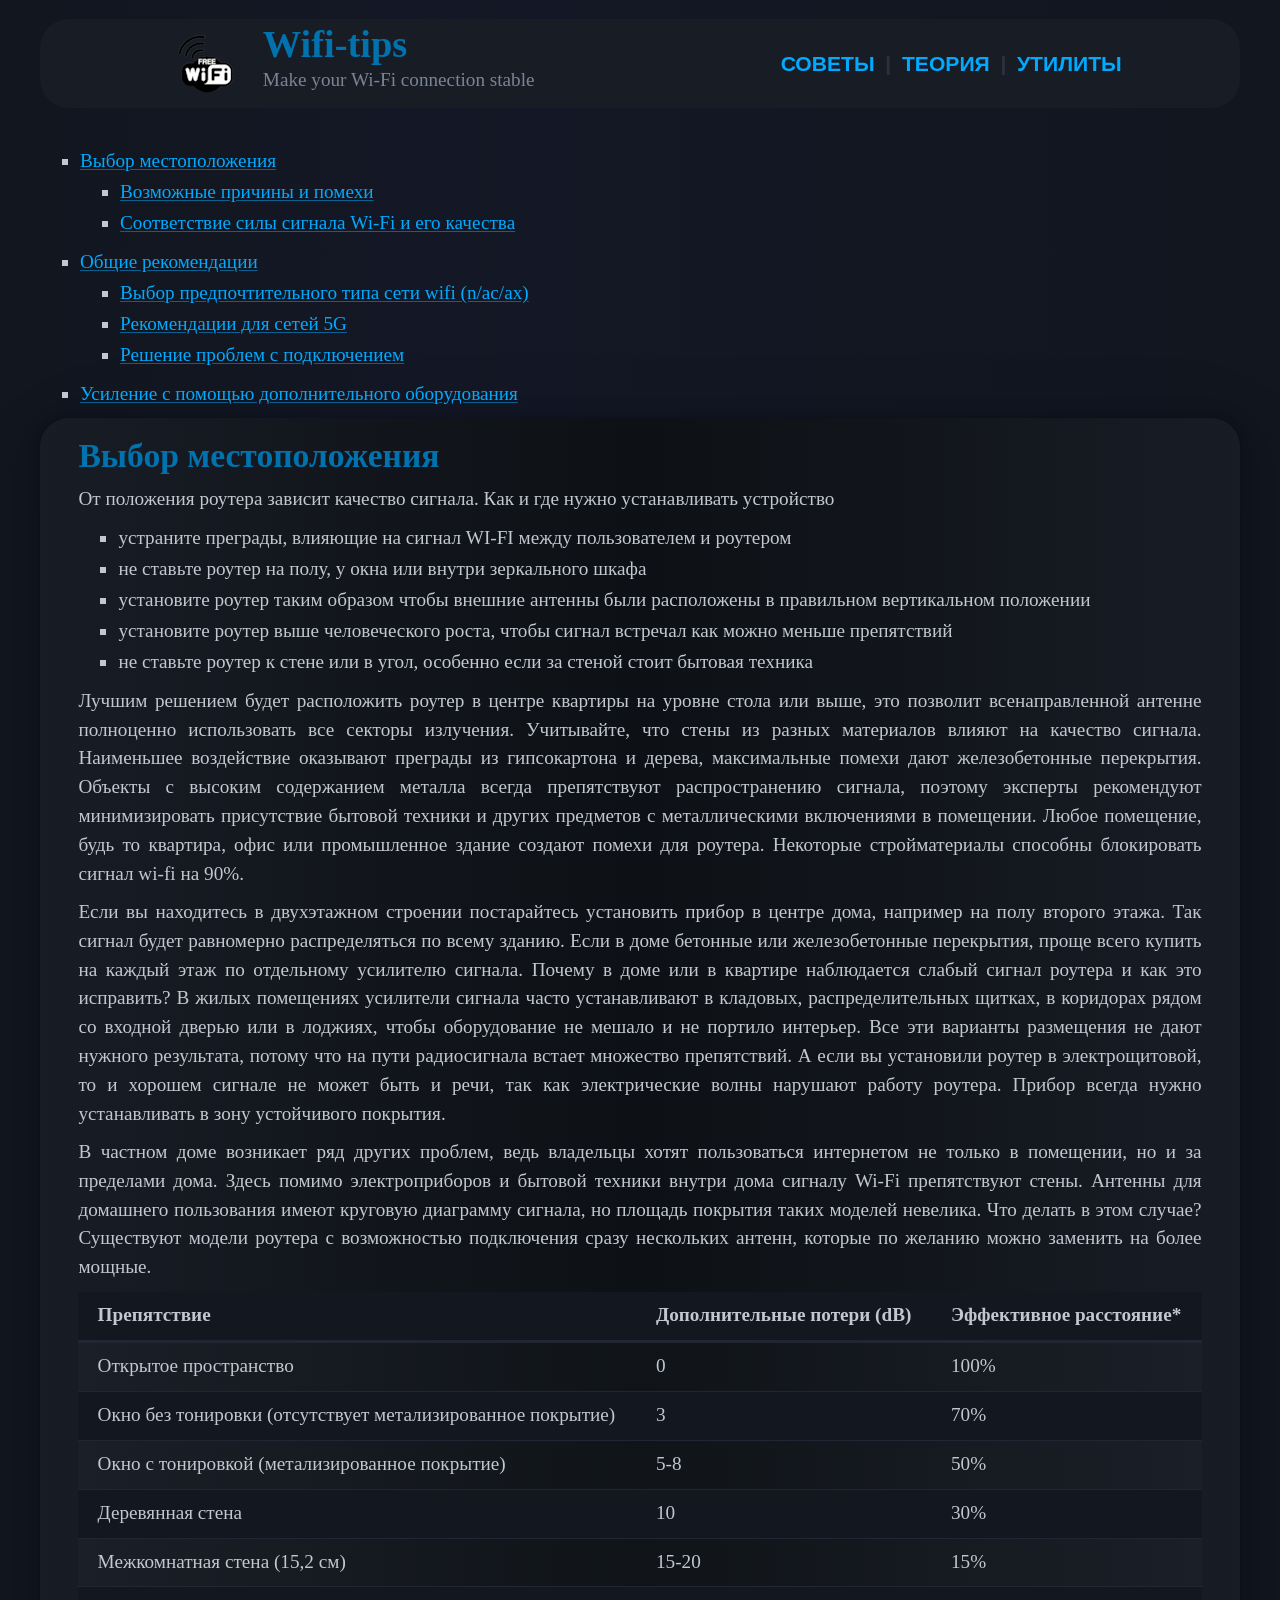
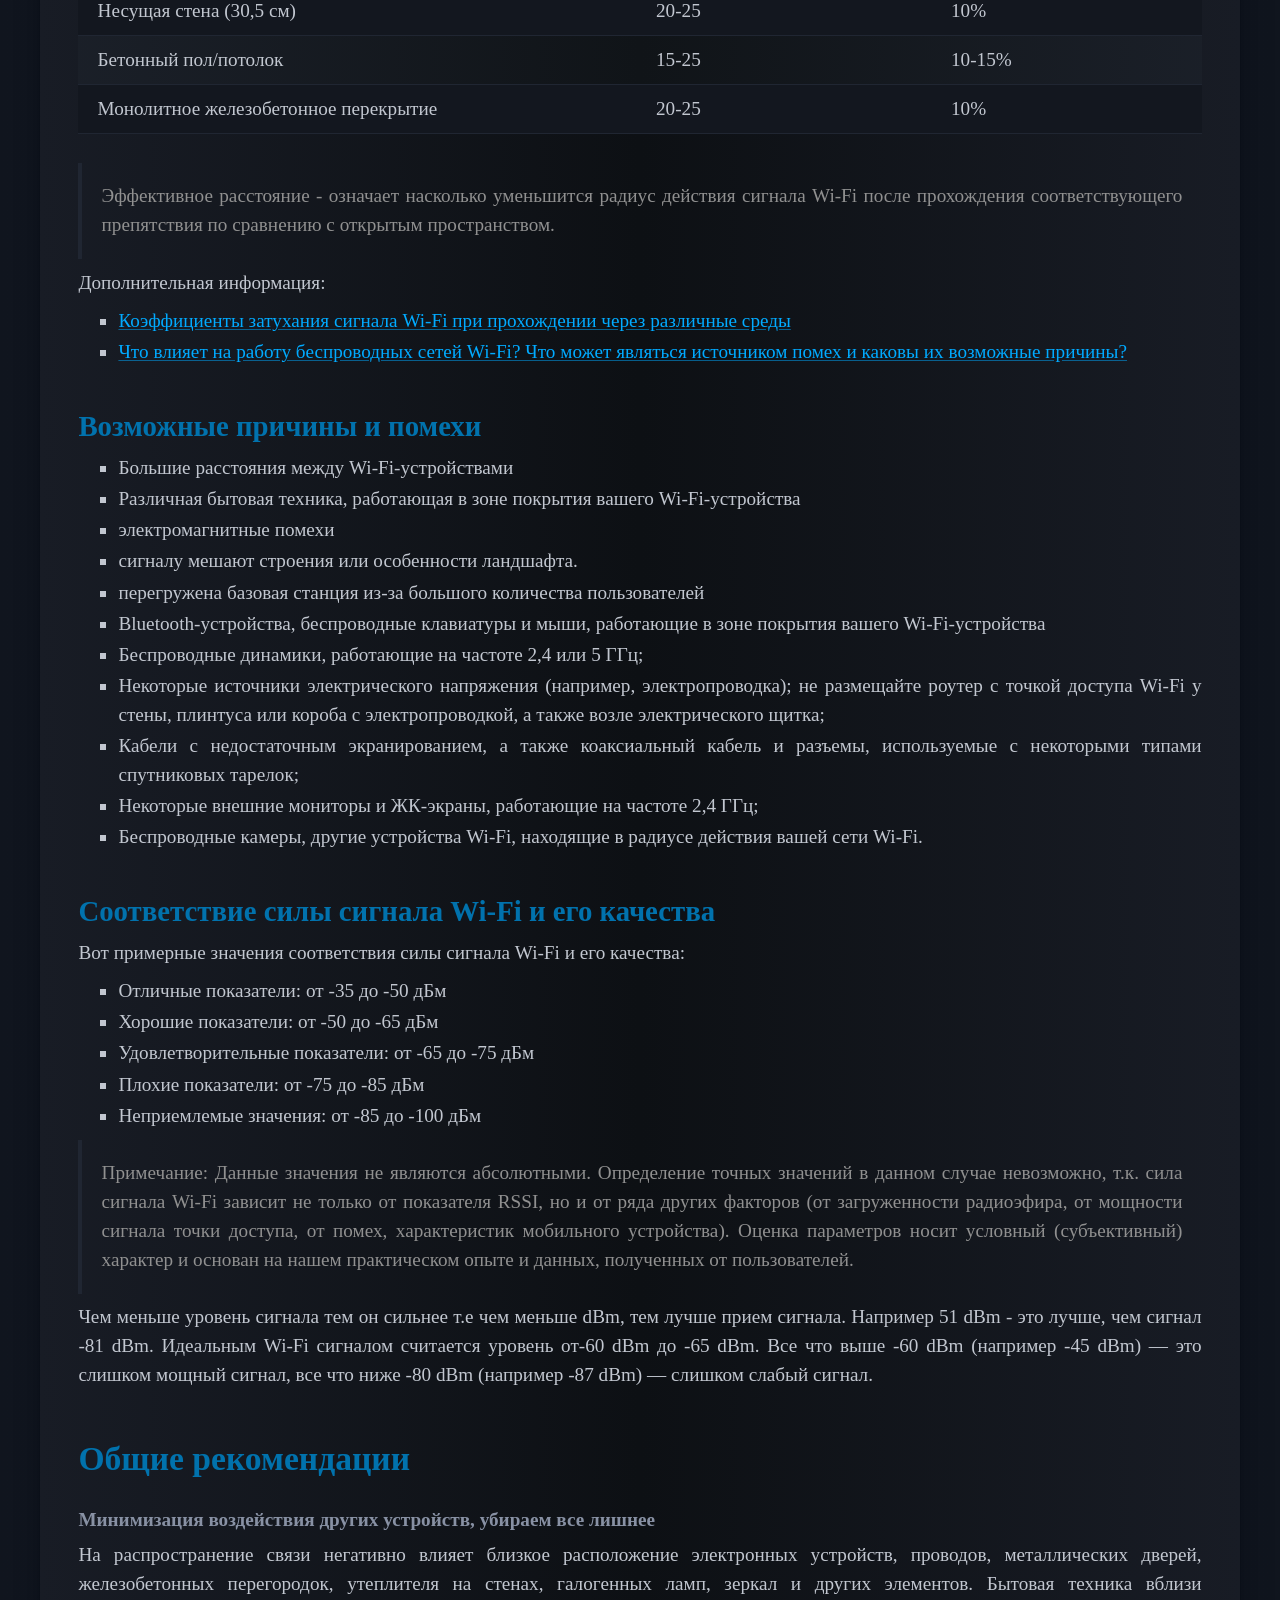
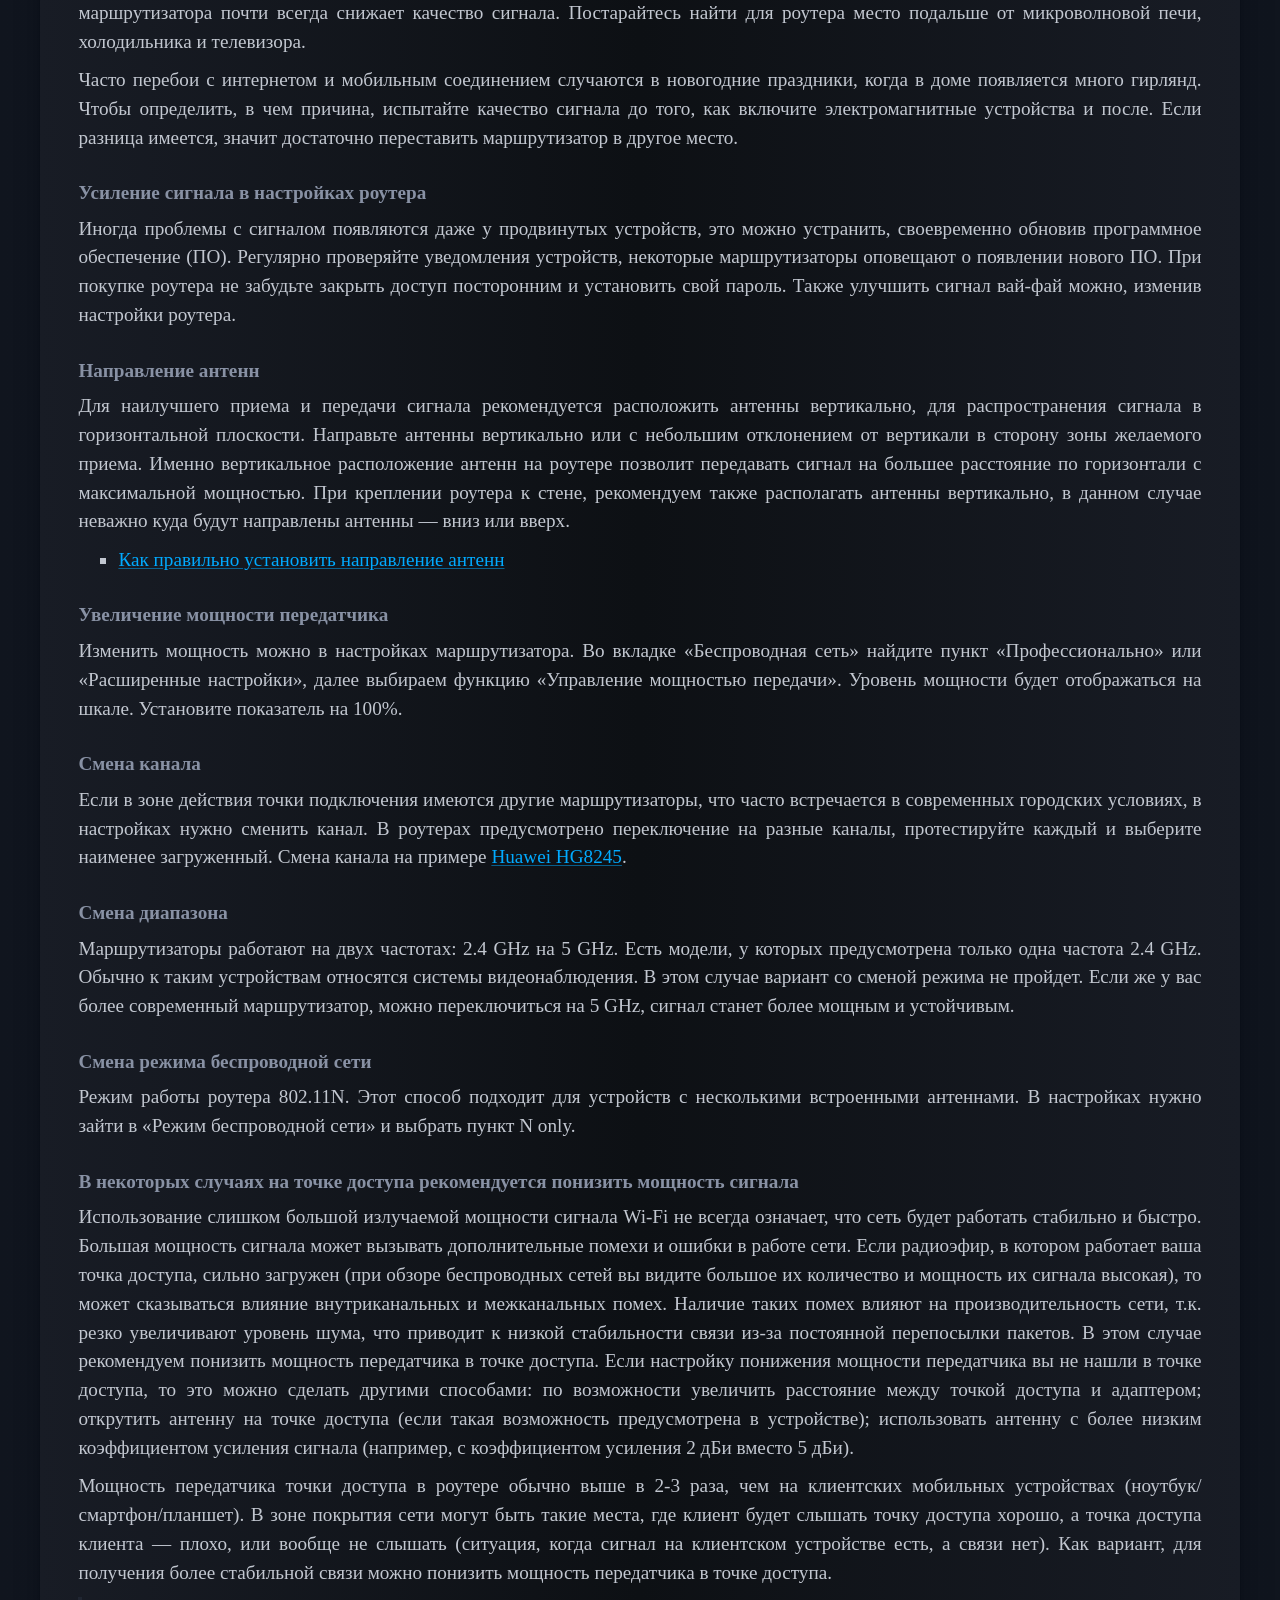
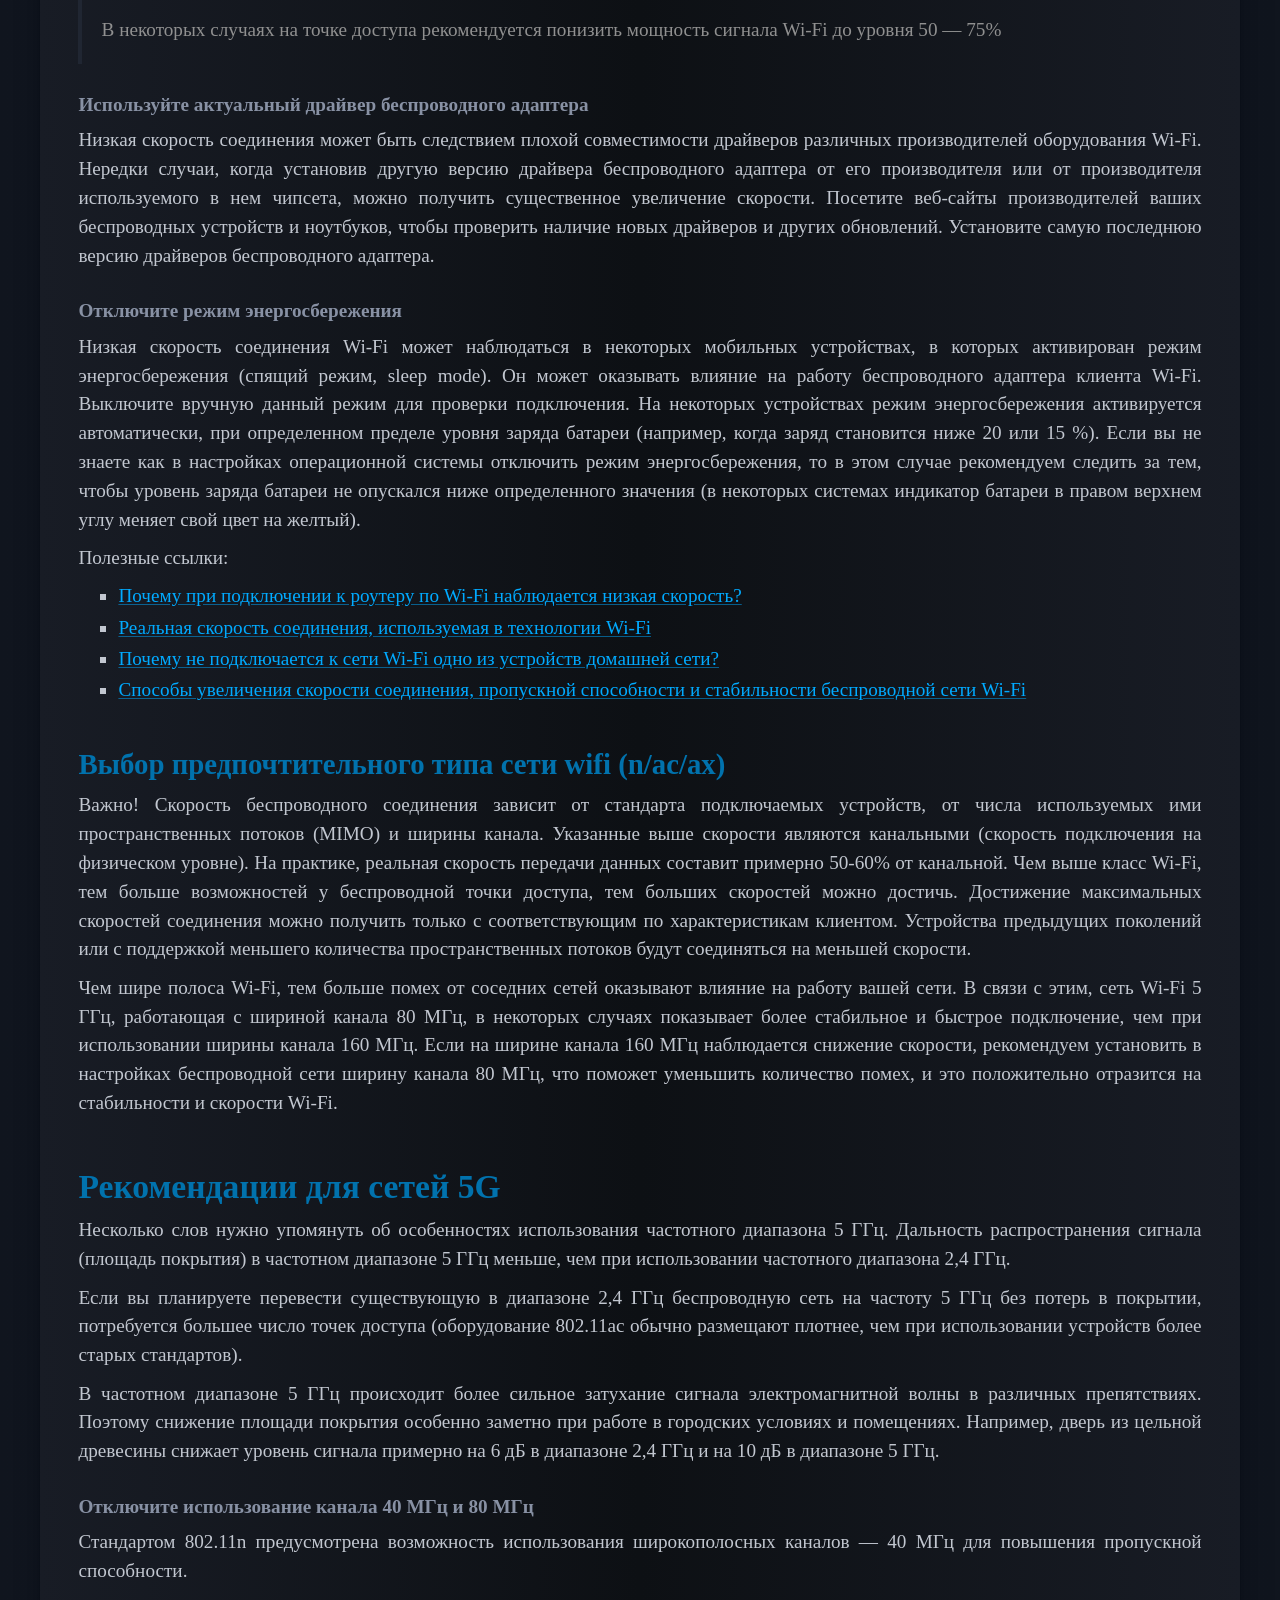
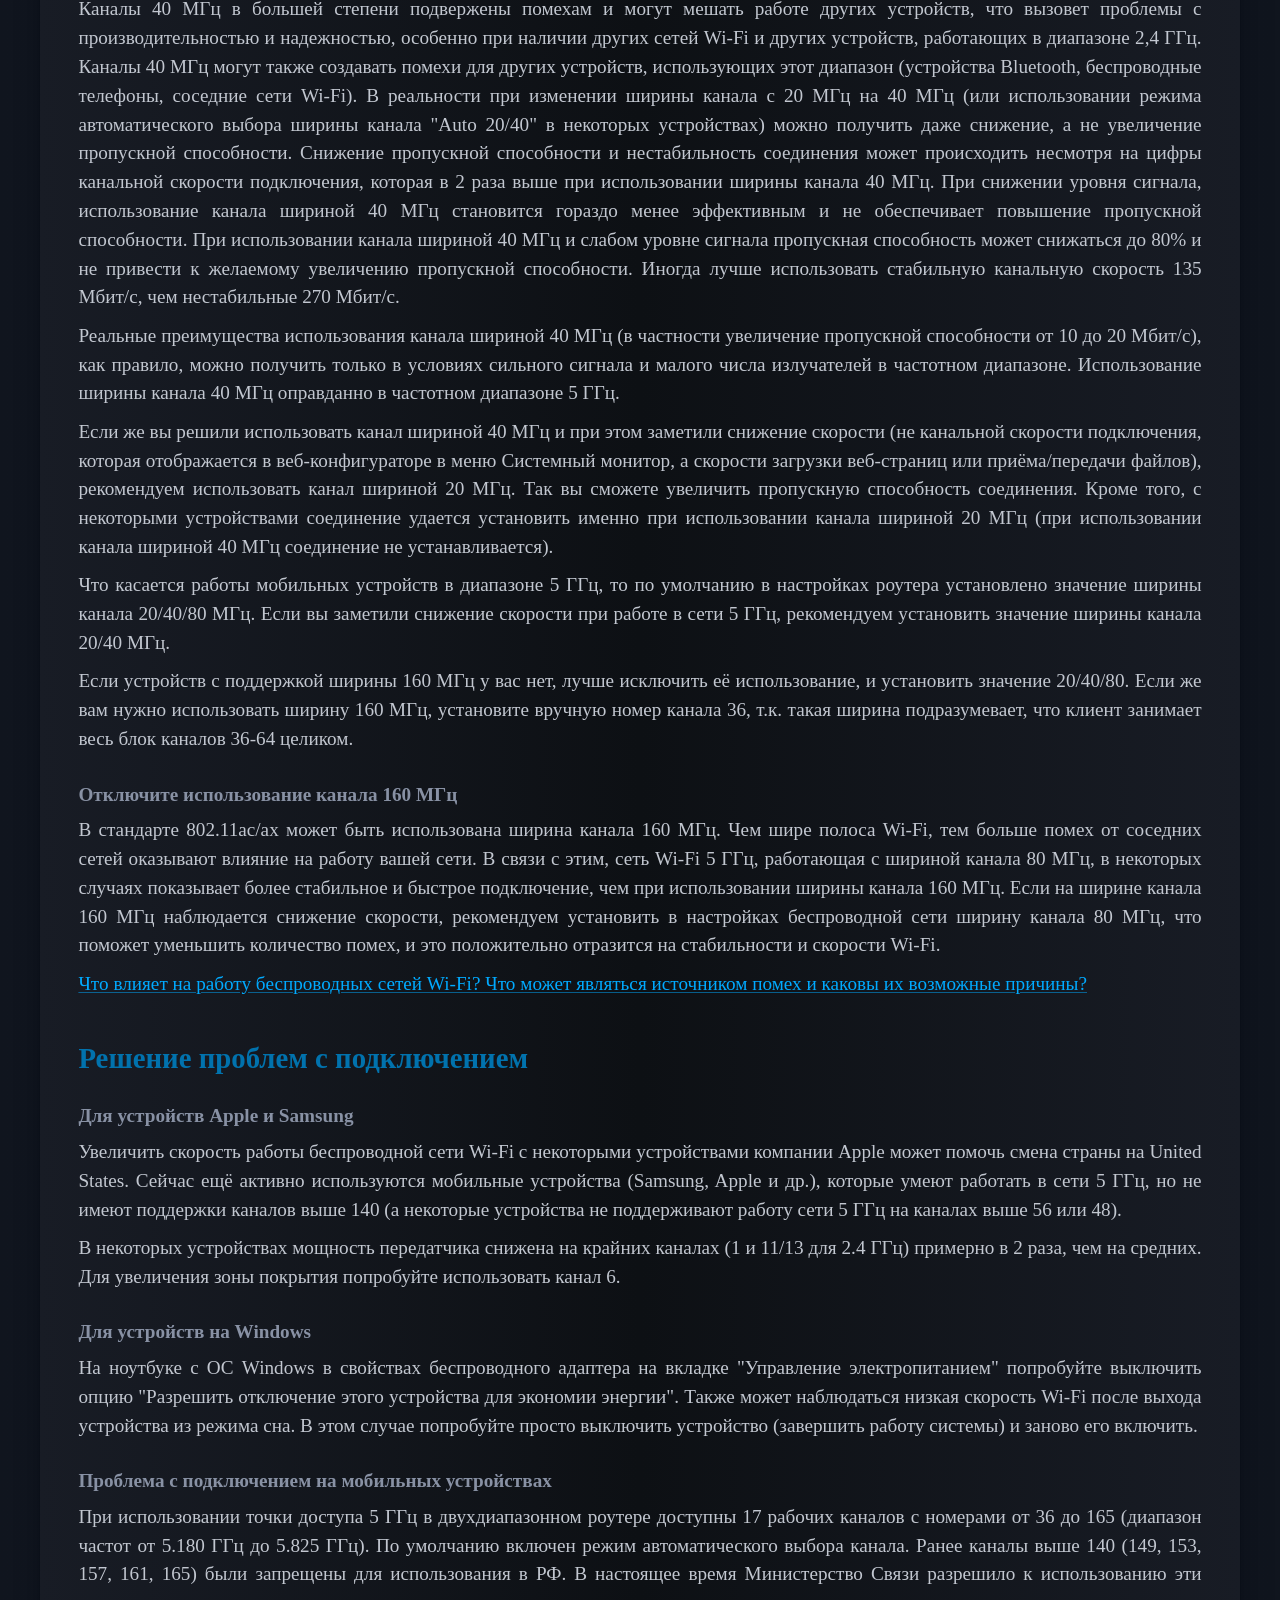
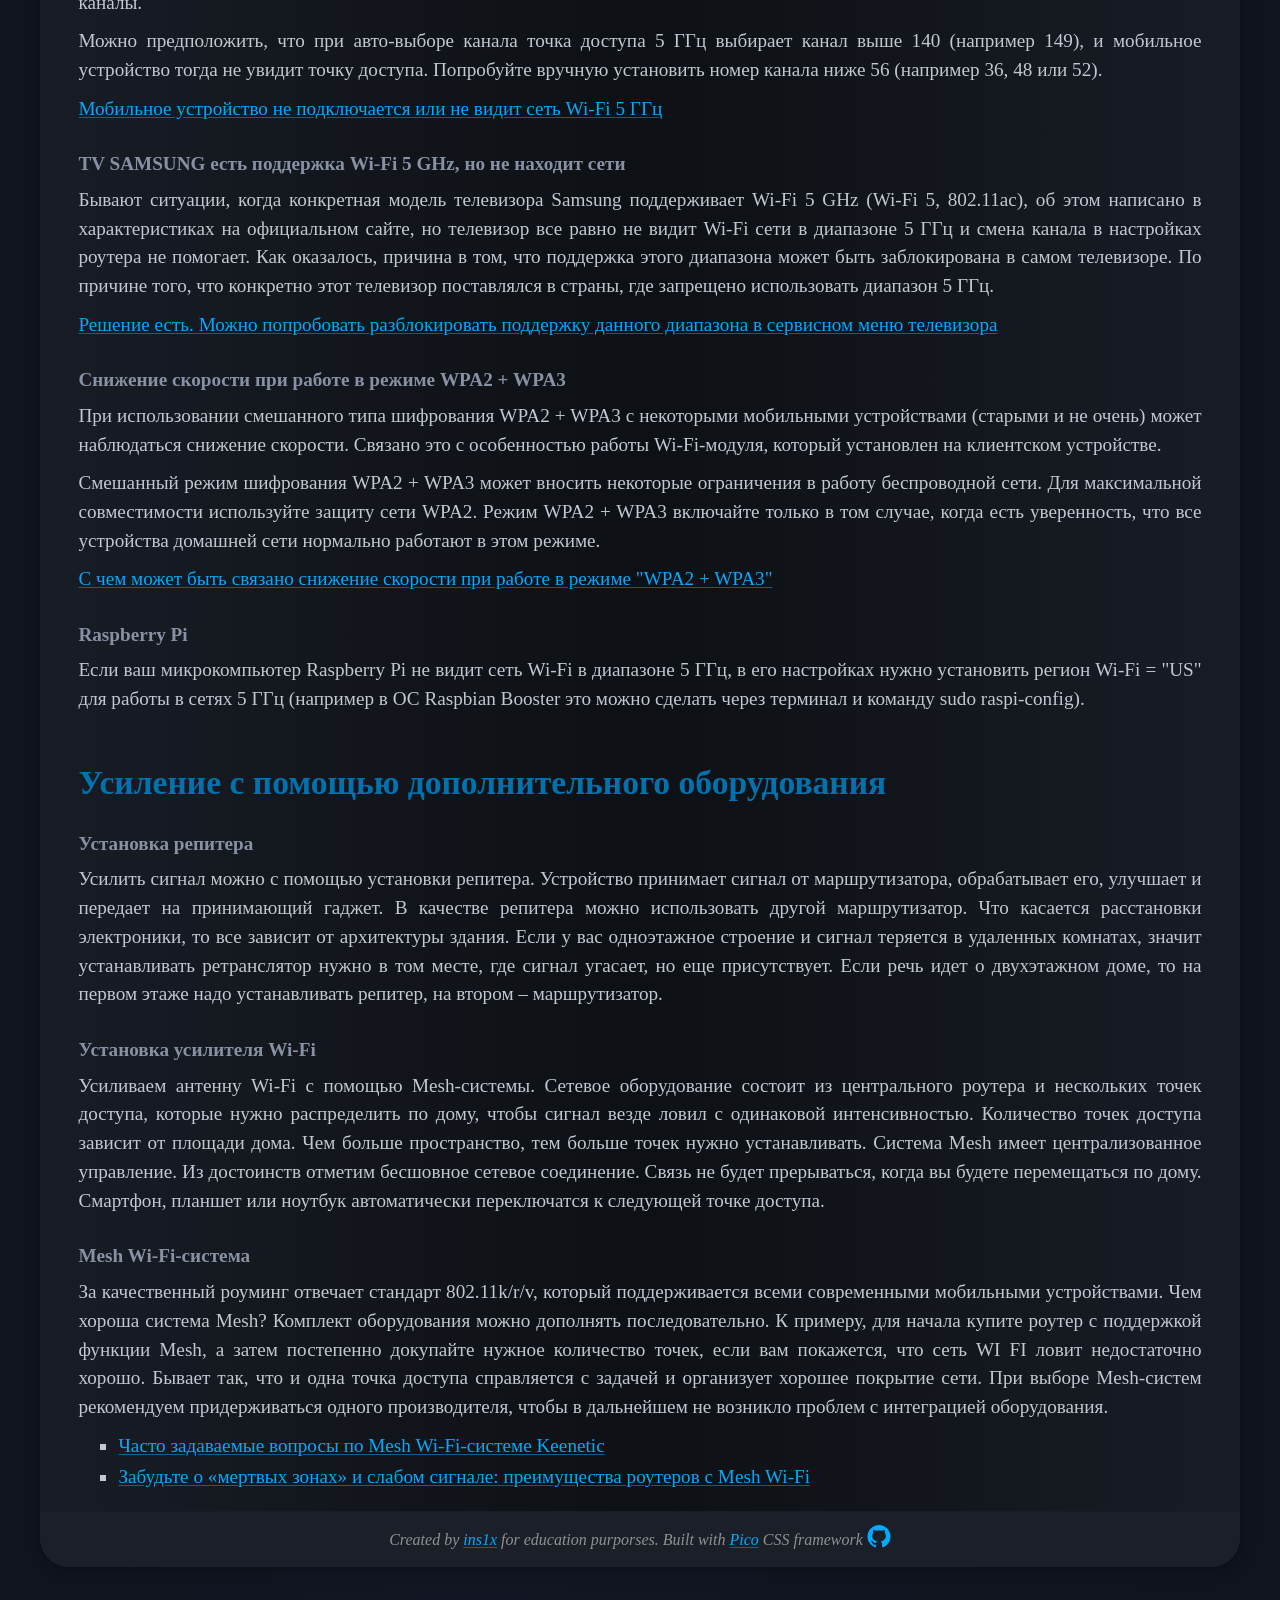
==== commit 73de7412: "Clean folders and change style to dark mode - Put examples in one archive - Unnecessary files remove" ====
--- a/index.html
+++ b/index.html
@@ -1,13 +1,13 @@
 <!DOCTYPE html>
-<html lang="ru-BY">
+<html lang="ru-BY" data-theme="dark">
   <head>
     <meta charset="utf-8">
     <meta name="viewport" content="width=device-width, initial-scale=1">
-    <meta name="color-scheme" content="light dark">
+    <meta name="color-scheme" content="dark">
     <title>Wi-fi tips</title>
     <meta name="description" content="Wi-Fi tips">
     <link rel="shortcut icon" href="assets/img/favicon.ico"/>
-    <link rel="stylesheet" href="assets/css/pico.min.css">
+    <link rel="stylesheet" href="assets/css/pico.css">
     <link rel="stylesheet" href="assets/css/custom.css">
   </head>
 
--- a/assets/css/custom.css
+++ b/assets/css/custom.css
@@ -3,6 +3,7 @@
  * Custom style params for Pico CSS ✨ v2.1.1 (https://picocss.com)
  * CSS variables for color schemes https://picocss.com/docs/css-variables
  */
+
  :root {
   --pico-border-radius: 1.5rem;
   --pico-typography-spacing-vertical: 0.5rem;
@@ -14,6 +15,7 @@
   --pico-font-weight: 200;
   --pico-font-size: 120%;
 }
+
 body {
   background: #11161F;
   background: linear-gradient(90deg,rgba(17, 22, 31, 1) 0%, rgba(20, 24, 38, 1) 35%, rgba(17, 22, 31, 1) 100%);
